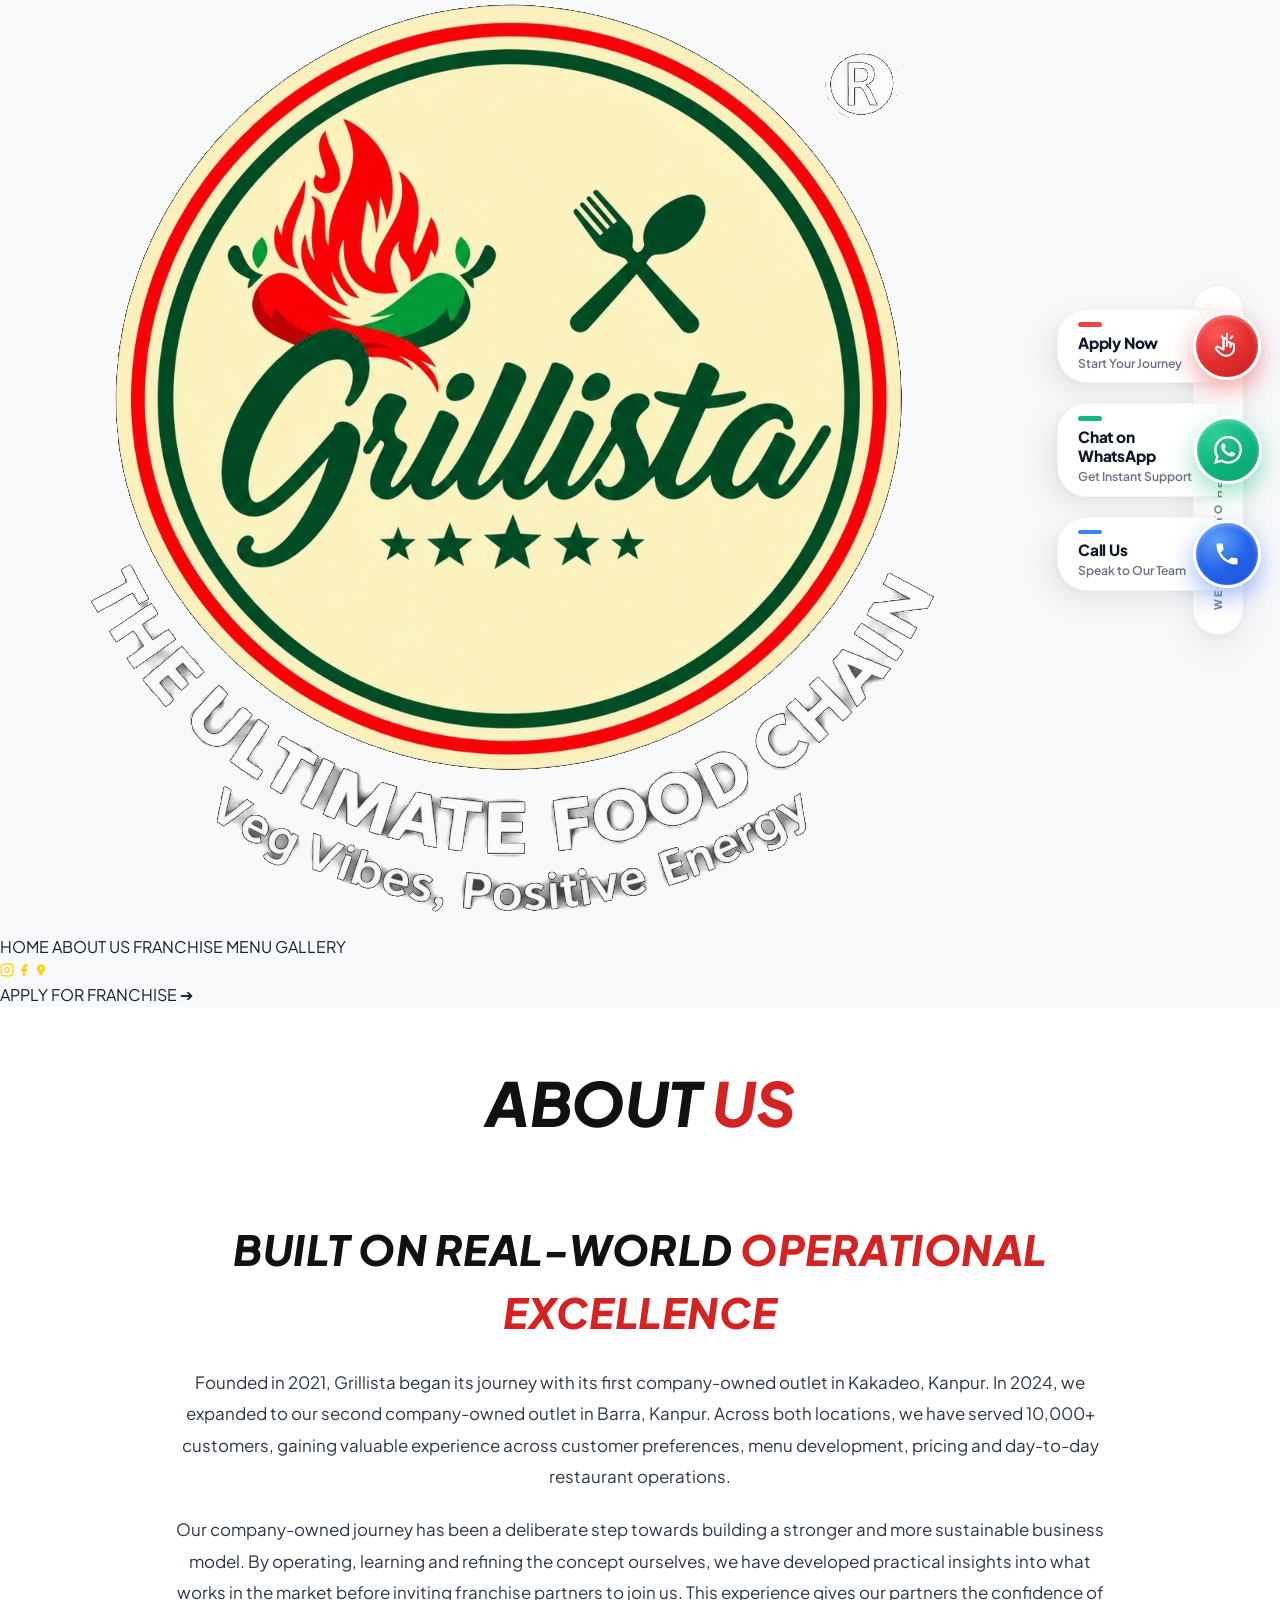
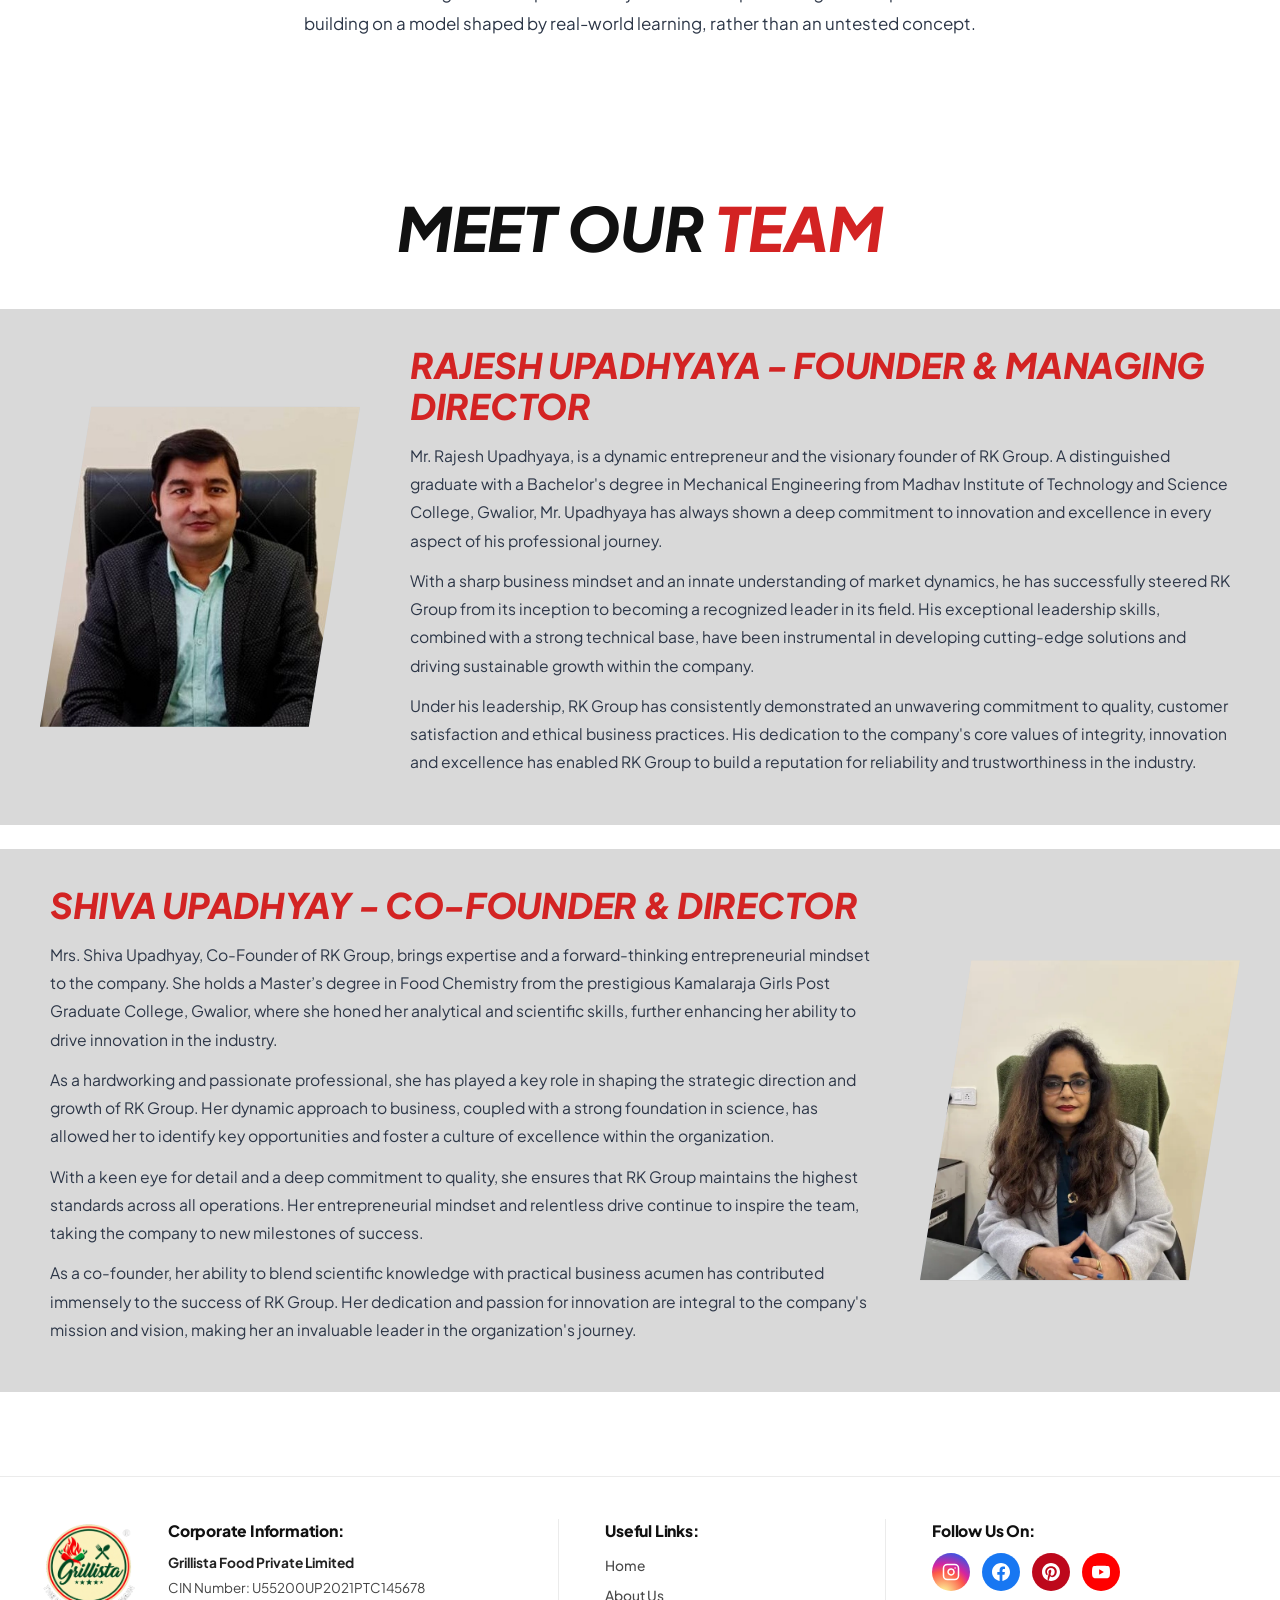
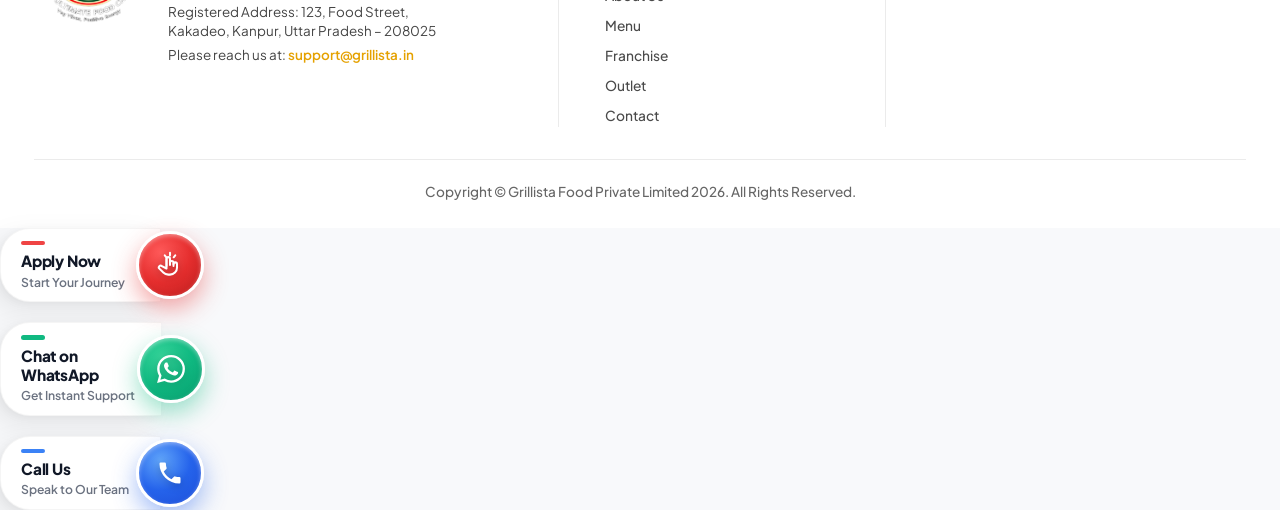
==== about.html @ 09f84360 "Implement exact 3D animated responsive floating quick action sidebar matching mockup with Apply Now," ====
<!DOCTYPE html>
<html lang="en">
<head>
  <meta charset="UTF-8">
  <meta name="viewport" content="width=device-width, initial-scale=1.0">
  <meta name="description" content="Grillista - Founded in 2021 in Kanpur. Discover our journey of operating company-owned outlets in Kakadeo and Barra, serving 10,000+ customers, and building a sustainable fast-casual food franchise.">
  <meta name="theme-color" content="#0F4C2A">
  <title>ABOUT US | GRILLISTA - The Ultimate Food Chain</title>

  <link rel="icon" type="image/png" href="assets/logo.png">

  <!-- Google Fonts: Plus Jakarta Sans -->
  <link rel="preconnect" href="https://fonts.googleapis.com">
  <link rel="preconnect" href="https://fonts.gstatic.com" crossorigin>
  <link href="https://fonts.googleapis.com/css2?family=Caveat:wght@600;700;800&family=Plus+Jakarta+Sans:ital,wght@0,400;0,600;0,700;0,800;0,900;1,800;1,900&display=swap" rel="stylesheet">

  <!-- Core Stylesheets -->
  <link rel="stylesheet" href="css/style.css">
  <link rel="stylesheet" href="css/menu.css">
  <link rel="stylesheet" href="css/franchise.css">
  <link rel="stylesheet" href="css/animations.css">

  <style>
    /* Exact Grillista About Us Typography & Sections */
    .about-main-title {
      font-family: var(--font-display);
      font-size: clamp(2.4rem, 5vw, 3.8rem);
      font-weight: 900;
      font-style: italic;
      text-transform: uppercase;
      letter-spacing: -0.5px;
      color: #111111;
      margin: 0;
    }

    .about-main-title .highlight-red {
      color: #D32323;
    }

    .about-grey-ribbon {
      background: #D9D9D9;
      padding: 32px 20px;
      text-align: center;
      margin-top: 24px;
    }

    .ribbon-heading {
      font-family: var(--font-display);
      font-size: clamp(1.4rem, 3vw, 2.2rem);
      font-weight: 900;
      font-style: italic;
      text-transform: uppercase;
      color: #111111;
      letter-spacing: 0.5px;
      margin-bottom: 8px;
    }

    .ribbon-subtext {
      font-size: 1.05rem;
      color: #4A5568;
      font-weight: 600;
      margin: 0;
    }

    .about-story-block {
      padding: 60px 20px 70px;
      max-width: 980px;
      margin: 0 auto;
      text-align: center;
    }

    .story-heading {
      font-family: var(--font-display);
      font-size: clamp(1.8rem, 3.5vw, 2.6rem);
      font-weight: 900;
      font-style: italic;
      text-transform: uppercase;
      color: #111111;
      letter-spacing: 0.5px;
      margin-bottom: 24px;
    }

    .story-paragraph {
      font-size: 1.06rem;
      line-height: 1.85;
      color: #2D3748;
      margin-bottom: 22px;
      text-align: center;
    }

    /* Grillista Exact Slanted Team Ribbon Layout */
    .bs-team-section {
      background: #FFFFFF;
      padding: 50px 0 60px;
    }

    .bs-team-header {
      text-align: center;
      margin-bottom: 36px;
    }

    .bs-team-row {
      background: #D9D9D9;
      width: 100%;
      margin-bottom: 24px;
      overflow: hidden;
    }

    .bs-team-inner {
      max-width: 1240px;
      margin: 0 auto;
      display: grid;
      grid-template-columns: 320px 1fr;
      align-items: center;
      min-height: 320px;
      padding: 0 20px;
      gap: 40px;
    }

    .bs-team-inner.reverse-row {
      grid-template-columns: 1fr 320px;
    }

    .bs-team-photo-wrap {
      width: 100%;
      height: 320px;
      position: relative;
      overflow: hidden;
      clip-path: polygon(16% 0, 100% 0, 84% 100%, 0% 100%);
      background: #CBD5E1;
      box-shadow: 0 10px 30px rgba(0, 0, 0, 0.2);
    }

    .bs-team-photo {
      width: 100%;
      height: 100%;
      object-fit: cover;
      object-position: center top;
      display: block;
    }

    .bs-team-content {
      padding: 36px 10px;
    }

    .bs-team-name-title {
      font-family: var(--font-display, 'Plus Jakarta Sans', sans-serif);
      font-size: clamp(1.45rem, 3.2vw, 2.2rem);
      font-weight: 900;
      font-style: italic;
      color: #D32323;
      text-transform: uppercase;
      letter-spacing: -0.3px;
      line-height: 1.15;
      margin: 0 0 16px;
    }

    .bs-team-bio-text {
      font-size: 0.98rem;
      line-height: 1.8;
      color: #2D3748;
      margin: 0 0 12px;
    }

    @media (max-width: 860px) {
      .bs-team-inner,
      .bs-team-inner.reverse-row {
        grid-template-columns: 1fr;
        padding: 30px 20px;
        gap: 20px;
      }
      
      .bs-team-photo-wrap {
        clip-path: none;
        height: 300px;
        border-radius: 14px;
      }
      
      .bs-team-photo {
        width: 100%;
        object-position: center top;
      }

      .bs-team-inner.reverse-row .bs-team-photo-wrap {
        order: -1;
      }
    }

    @media (max-width: 768px) {
      .directors-grid {
        grid-template-columns: 1fr;
      }
      .director-card {
        padding: 26px 20px;
      }
    }
  </style>
</head>
<body>

  <!-- GRILLISTA SIGNATURE NAVBAR -->
    <!-- EXACT GRILLISTA SIGNATURE DARK & GOLD NAVBAR -->
    <!-- EXACT GRILLISTA SIGNATURE DOTTED-ACCENT BLACK & GOLD NAVBAR -->
    <!-- EXACT GRILLISTA SIGNATURE DOTTED-ACCENT BLACK & GOLD NAVBAR -->
    <!-- EXACT GRILLISTA SIGNATURE BLACK & GOLD NAVBAR (CLEAN LOGO LEFT) -->
  <header class="grill-navbar-wrapper">
    <div class="grill-navbar-bar">
      
      <!-- 1. Circular Emblem Logo (Left) -->
      <a href="index.html#home" class="grill-nav-logo-box" aria-label="Grillista Home">
        <img src="assets/logo.png" alt="Grillista Logo" class="grill-nav-logo-img">
      </a>

      <!-- Vertical Logo Divider -->
      <div class="grill-logo-divider"></div>

      <!-- 2. Navigation Links (HOME, ABOUT US, FRANCHISE, MENU, GALLERY) -->
      <nav class="grill-nav-menu desktop-only">
        <!-- 1. HOME -->
        <a href="index.html#home" class="grill-nav-item">
          <span class="grill-item-text">HOME</span>
          
        </a>

        <span class="grill-link-divider"></span>
        <!-- 2. ABOUT US -->
        <a href="about.html" class="grill-nav-item active">
          <span class="grill-item-text">ABOUT US</span>
          <span class="grill-item-underline"></span>
        </a>

        <span class="grill-link-divider"></span>
        <!-- 3. FRANCHISE -->
        <a href="franchise.html" class="grill-nav-item">
          <span class="grill-item-text">FRANCHISE</span>
          
        </a>

        <span class="grill-link-divider"></span>
        <!-- 4. MENU -->
        <a href="menu.html" class="grill-nav-item">
          <span class="grill-item-text">MENU</span>
          
        </a>

        <span class="grill-link-divider"></span>
        <!-- 5. GALLERY -->
        <a href="gallery.html" class="grill-nav-item">
          <span class="grill-item-text">GALLERY</span>
          
        </a>
      </nav>

      <!-- 3. Right Social Badges & Gold Outline CTA -->
      <div class="grill-nav-right-group desktop-only">
        <!-- Social Icon Circles -->
        <div class="grill-social-dock">
          <!-- Instagram -->
          <a href="https://instagram.com" target="_blank" rel="noopener noreferrer" class="grill-social-circle" title="Instagram" aria-label="Instagram">
            <svg viewBox="0 0 24 24" width="14" height="14" fill="none" stroke="#FFD000" stroke-width="2" stroke-linecap="round" stroke-linejoin="round">
              <rect x="2" y="2" width="20" height="20" rx="5" ry="5"></rect>
              <path d="M16 11.37A4 4 0 1 1 12.63 8 4 4 0 0 1 16 11.37z"></path>
              <line x1="17.5" y1="6.5" x2="17.51" y2="6.5"></line>
            </svg>
          </a>

          <!-- Facebook -->
          <a href="https://facebook.com" target="_blank" rel="noopener noreferrer" class="grill-social-circle" title="Facebook" aria-label="Facebook">
            <svg viewBox="0 0 24 24" width="14" height="14" fill="#FFD000">
              <path d="M18 2h-3a5 5 0 0 0-5 5v3H7v4h3v8h4v-8h3l1-4h-4V7a1 1 0 0 1 1-1h3z"/>
            </svg>
          </a>

          <!-- Location Pin -->
          <a href="locator.html" class="grill-social-circle" title="Store Locator" aria-label="Store Locator">
            <svg viewBox="0 0 24 24" width="14" height="14" fill="#FFD000">
              <path d="M12 2C8.13 2 5 5.13 5 9c0 5.25 7 13 7 13s7-7.75 7-13c0-3.87-3.13-7-7-7zm0 9.5c-1.38 0-2.5-1.12-2.5-2.5s1.12-2.5 2.5-2.5 2.5 1.12 2.5 2.5-1.12 2.5-2.5 2.5z"/>
            </svg>
          </a>
        </div>

        <!-- Gold Outlined Pill CTA -->
        <a href="franchise.html" class="grill-cta-outline-btn">
          <span>APPLY FOR FRANCHISE</span>
          <span class="grill-cta-arrow">➔</span>
        </a>
      </div>

      <!-- Mobile Header Bar: 3-column layout -->
      <div class="mobile-header-bar">
        <button class="mobile-toggle" id="mobile-nav-toggle" onclick="toggleMobileNav()" aria-label="Toggle Navigation Menu">
          <span class="bar"></span>
          <span class="bar"></span>
          <span class="bar"></span>
        </button>

        <a href="index.html#home" class="mobile-logo-link" aria-label="Grillista Home">
          <img src="assets/logo.png" alt="Grillista Logo" class="mobile-logo-img">
        </a>

        <a href="franchise.html" class="mobile-hotline-btn" title="Apply for Franchise">
          <div class="m-hotline-phone">APPLY NOW</div>
          <div class="m-hotline-label">FRANCHISE DESK</div>
        </a>
      </div>

    </div>
  </header>

  <main>
    <!-- PAGE TITLE HEADER -->
    <section style="padding: 50px 0 10px; background: #FFFFFF;">
      <div class="container" style="text-align: center;">
        <h1 class="about-main-title">
          ABOUT <span class="highlight-red">US</span>
        </h1>
      </div>
    </section>

    <!-- THE IDEA / STORY SECTION -->
    <section style="background: #FFFFFF;">
      <div class="container">
        <div class="about-story-block">
          <h2 class="story-heading">BUILT ON REAL-WORLD <span style="color: #D32323;">OPERATIONAL EXCELLENCE</span></h2>
          
          <p class="story-paragraph">
            Founded in 2021, Grillista began its journey with its first company-owned outlet in Kakadeo, Kanpur. In 2024, we expanded to our second company-owned outlet in Barra, Kanpur. Across both locations, we have served 10,000+ customers, gaining valuable experience across customer preferences, menu development, pricing and day-to-day restaurant operations.
          </p>

          <p class="story-paragraph">
            Our company-owned journey has been a deliberate step towards building a stronger and more sustainable business model. By operating, learning and refining the concept ourselves, we have developed practical insights into what works in the market before inviting franchise partners to join us. This experience gives our partners the confidence of building on a model shaped by real-world learning, rather than an untested concept.
          </p>
        </div>
      </div>
    </section>

    <!-- MEET OUR TEAM (EXACT Grillista SLANTED RIBBON DESIGN) -->
    <section class="bs-team-section">
      <div class="container">
        <div class="bs-team-header">
          <h2 class="about-main-title">
            MEET OUR <span class="highlight-red">TEAM</span>
          </h2>
        </div>
      </div>

      <!-- ROW 1: MR. RAJESH UPADHYAYA (Photo Left, Text Right) -->
      <div class="bs-team-row">
        <div class="bs-team-inner">
          <div class="bs-team-photo-wrap">
            <img src="assets/rajesh-upadhyay.jpg" alt="Mr. Rajesh Upadhyaya - Founder & Managing Director, RK Group & Grillista" class="bs-team-photo">
          </div>
          <div class="bs-team-content">
            <h3 class="bs-team-name-title">
              RAJESH UPADHYAYA - FOUNDER & MANAGING DIRECTOR
            </h3>
            <p class="bs-team-bio-text">
              Mr. Rajesh Upadhyaya, is a dynamic entrepreneur and the visionary founder of RK Group. A distinguished graduate with a Bachelor's degree in Mechanical Engineering from Madhav Institute of Technology and Science College, Gwalior, Mr. Upadhyaya has always shown a deep commitment to innovation and excellence in every aspect of his professional journey.
            </p>
            <p class="bs-team-bio-text">
              With a sharp business mindset and an innate understanding of market dynamics, he has successfully steered RK Group from its inception to becoming a recognized leader in its field. His exceptional leadership skills, combined with a strong technical base, have been instrumental in developing cutting-edge solutions and driving sustainable growth within the company.
            </p>
            <p class="bs-team-bio-text">
              Under his leadership, RK Group has consistently demonstrated an unwavering commitment to quality, customer satisfaction and ethical business practices. His dedication to the company's core values of integrity, innovation and excellence has enabled RK Group to build a reputation for reliability and trustworthiness in the industry.
            </p>
          </div>
        </div>
      </div>

      <!-- ROW 2: MRS. SHIVA UPADHYAY (Text Left, Photo Right) -->
      <div class="bs-team-row">
        <div class="bs-team-inner reverse-row">
          <div class="bs-team-content">
            <h3 class="bs-team-name-title">
              SHIVA UPADHYAY - CO-FOUNDER & DIRECTOR
            </h3>
            <p class="bs-team-bio-text">
              Mrs. Shiva Upadhyay, Co-Founder of RK Group, brings expertise and a forward-thinking entrepreneurial mindset to the company. She holds a Master’s degree in Food Chemistry from the prestigious Kamalaraja Girls Post Graduate College, Gwalior, where she honed her analytical and scientific skills, further enhancing her ability to drive innovation in the industry.
            </p>
            <p class="bs-team-bio-text">
              As a hardworking and passionate professional, she has played a key role in shaping the strategic direction and growth of RK Group. Her dynamic approach to business, coupled with a strong foundation in science, has allowed her to identify key opportunities and foster a culture of excellence within the organization.
            </p>
            <p class="bs-team-bio-text">
              With a keen eye for detail and a deep commitment to quality, she ensures that RK Group maintains the highest standards across all operations. Her entrepreneurial mindset and relentless drive continue to inspire the team, taking the company to new milestones of success.
            </p>
            <p class="bs-team-bio-text">
              As a co-founder, her ability to blend scientific knowledge with practical business acumen has contributed immensely to the success of RK Group. Her dedication and passion for innovation are integral to the company's mission and vision, making her an invaluable leader in the organization's journey.
            </p>
          </div>
          <div class="bs-team-photo-wrap">
            <img src="assets/shiva-upadhyay.webp" alt="Mrs. Shiva Upadhyay - Co-Founder & Director, RK Group & Grillista" class="bs-team-photo" style="object-position: center 10%;">
          </div>
        </div>
      </div>
    </section>
  </main>

  <!-- FOOTER -->
  <!-- ==========================================================================
       GRILLISTA SIGNATURE LUXURY MODERN FOOTER
       ========================================================================== -->
  <!-- ==========================================================================
       GRILLISTA OFFICIAL CORPORATE FOOTER (EXACT MATCH TO REFERENCE)
       ========================================================================== -->
    <!-- ==========================================================================
       GRILLISTA FLAGSHIP LUXURY FOOTER (EXACT MOCKUP MATCH)
       ========================================================================== -->
    <!-- ==========================================================================
       GRILLISTA CORPORATE MINIMAL FOOTER (EXACT MOCKUP MATCH)
       ========================================================================== -->
    <!-- ==========================================================================
       GRILLISTA CLEAN MINIMAL WHITE FOOTER (EXACT MOCKUP MATCH)
       ========================================================================== -->
  <footer class="grillista-clean-footer" id="footer">
    <div class="clean-footer-container">
      
      <div class="clean-footer-main-flex">
        
        <!-- Column 1: Logo & Corporate Information -->
        <div class="clean-footer-brand-corp">
          <div class="clean-footer-logo-wrap">
            <img src="assets/logo.png" alt="Grillista - The Ultimate Food Chain" class="clean-footer-logo-img">
          </div>
          <div class="clean-footer-corp-info">
            <h4 class="clean-footer-title">Corporate Information:</h4>
            <p class="clean-corp-company">Grillista Food Private Limited</p>
            <p class="clean-corp-text">CIN Number: U55200UP2021PTC145678</p>
            <p class="clean-corp-text">Registered Address: 123, Food Street,<br>Kakadeo, Kanpur, Uttar Pradesh – 208025</p>
            <p class="clean-corp-text">Please reach us at: <a href="mailto:support@grillista.in" class="clean-corp-email">support@grillista.in</a></p>
          </div>
        </div>

        <!-- Vertical Divider 1 -->
        <div class="clean-footer-v-divider" aria-hidden="true"></div>

        <!-- Column 2: Useful Links -->
        <div class="clean-footer-links-col">
          <h4 class="clean-footer-title">Useful Links:</h4>
          <ul class="clean-footer-links-list">
            <li><a href="index.html#home">Home</a></li>
            <li><a href="about.html">About Us</a></li>
            <li><a href="menu.html">Menu</a></li>
            <li><a href="franchise.html">Franchise</a></li>
            <li><a href="locator.html">Outlet</a></li>
            <li><a href="index.html#contact">Contact</a></li>
          </ul>
        </div>

        <!-- Vertical Divider 2 -->
        <div class="clean-footer-v-divider" aria-hidden="true"></div>

        <!-- Column 3: Follow Us On -->
        <div class="clean-footer-social-col">
          <h4 class="clean-footer-title">Follow Us On:</h4>
          <div class="clean-social-circle-row">
            <!-- Instagram -->
            <a href="https://instagram.com" target="_blank" rel="noopener noreferrer" class="clean-social-circle-btn ig" aria-label="Instagram">
              <svg viewBox="0 0 24 24" width="18" height="18" fill="none" stroke="#FFFFFF" stroke-width="2" stroke-linecap="round" stroke-linejoin="round">
                <rect x="2" y="2" width="20" height="20" rx="5" ry="5"></rect>
                <path d="M16 11.37A4 4 0 1 1 12.63 8 4 4 0 0 1 16 11.37z"></path>
                <line x1="17.5" y1="6.5" x2="17.51" y2="6.5"></line>
              </svg>
            </a>
            <!-- Facebook -->
            <a href="https://facebook.com" target="_blank" rel="noopener noreferrer" class="clean-social-circle-btn fb" aria-label="Facebook">
              <svg viewBox="0 0 24 24" width="18" height="18" fill="#FFFFFF">
                <path d="M24 12.073c0-6.627-5.373-12-12-12s-12 5.373-12 12c0 5.99 4.388 10.954 10.125 11.854v-8.385H7.078v-3.47h3.047V9.43c0-3.007 1.792-4.669 4.533-4.669 1.312 0 2.686.235 2.686.235v2.953H15.83c-1.491 0-1.956.925-1.956 1.874v2.25h3.328l-.532 3.47h-2.796v8.385C19.612 23.027 24 18.062 24 12.073z"/>
              </svg>
            </a>
            <!-- Pinterest -->
            <a href="https://pinterest.com" target="_blank" rel="noopener noreferrer" class="clean-social-circle-btn pinterest" aria-label="Pinterest">
              <svg viewBox="0 0 24 24" width="18" height="18" fill="#FFFFFF">
                <path d="M12 0C5.373 0 0 5.372 0 12c0 5.084 3.163 9.426 7.627 11.174-.105-.949-.2-2.405.042-3.441.218-.937 1.407-5.965 1.407-5.965s-.359-.719-.359-1.782c0-1.668.967-2.914 2.171-2.914 1.023 0 1.518.769 1.518 1.69 0 1.029-.655 2.568-.994 3.995-.283 1.194.599 2.169 1.777 2.169 2.133 0 3.772-2.249 3.772-5.495 0-2.873-2.064-4.882-5.012-4.882-3.414 0-5.418 2.561-5.418 5.207 0 1.031.397 2.138.893 2.738a.36.36 0 0 1 .083.345l-.333 1.36c-.053.22-.174.267-.402.161-1.499-.698-2.436-2.889-2.436-4.649 0-3.785 2.75-7.262 7.929-7.262 4.163 0 7.398 2.967 7.398 6.931 0 4.136-2.607 7.464-6.227 7.464-1.216 0-2.359-.631-2.75-1.378l-.748 2.853c-.271 1.043-1.002 2.35-1.492 3.146C9.57 23.812 10.763 24 12 24c6.627 0 12-5.373 12-12 0-6.628-5.373-12-12-12z"/>
              </svg>
            </a>
            <!-- YouTube -->
            <a href="https://youtube.com" target="_blank" rel="noopener noreferrer" class="clean-social-circle-btn yt" aria-label="YouTube">
              <svg viewBox="0 0 24 24" width="18" height="18" fill="#FFFFFF">
                <path d="M23.498 6.186a3.016 3.016 0 0 0-2.122-2.136C19.505 3.545 12 3.545 12 3.545s-7.505 0-9.377.505A3.017 3.017 0 0 0 .502 6.186C0 8.07 0 12 0 12s0 3.93.502 5.814a3.016 3.016 0 0 0 2.122 2.136c1.871.505 9.376.505 9.376.505s7.505 0 9.377-.505a3.015 3.015 0 0 0 2.122-2.136C24 15.93 24 12 24 12s0-3.93-.502-5.814zM9.545 15.568V8.432L15.818 12l-6.273 3.568z"/>
              </svg>
            </a>
          </div>
        </div>

      </div>

      <!-- Horizontal Divider -->
      <hr class="clean-footer-h-divider">

      <!-- Bottom Copyright -->
      <div class="clean-footer-bottom">
        <p class="clean-footer-copyright">Copyright © Grillista Food Private Limited 2026. All Rights Reserved.</p>
      </div>

    </div>
  </footer>

  

  <!-- App Script for Mobile Toggle & Sidebar -->
  <script type="module" src="js/app.js"></script>
  <script>
    function toggleQuickSidebar() {
      document.getElementById('floating-quick-sidebar')?.classList.toggle('collapsed');
    }
  </script>

  <!-- ADVANCED GRILLISTA PROFIT SIMULATOR & P&L ENGINE v2.0 -->
  <div id="profit-simulator-modal" class="profit-simulator-lightbox" role="dialog" aria-modal="true" aria-labelledby="profit-sim-title">
    <div class="profit-simulator-dialog" style="max-width: 920px; border-radius: 24px; overflow: hidden; background: #FFFFFF;">
      
      <!-- Topbar Header -->
      <div class="profit-simulator-topbar" style="background: #090D16; border-bottom: 2px solid #FFD000; padding: 18px 24px;">
        <div style="display: flex; align-items: center; gap: 12px;">
          <div style="width: 44px; height: 44px; border-radius: 12px; background: rgba(255, 199, 44, 0.15); border: 1.5px solid #FFD000; display: flex; align-items: center; justify-content: center; font-size: 1.4rem;">
            🧮
          </div>
          <div>
            <div style="display: flex; align-items: center; gap: 8px;">
              <h3 id="profit-sim-title" style="margin: 0; font-size: 1.25rem; font-weight: 900; color: #FFFFFF; font-family: var(--font-display); text-transform: uppercase; letter-spacing: 0.5px;">
                GRILLISTA <span style="color: #FFD000;">PROFIT SIMULATOR PRO</span>
              </h3>
              <span style="background: #22C55E; color: #000; font-size: 0.68rem; font-weight: 900; padding: 2px 8px; border-radius: 20px; letter-spacing: 0.5px;">
                LIVE P&L ENGINE
              </span>
            </div>
            <span style="font-size: 0.8rem; color: #94A3B8; font-weight: 600;">
              Interactive Unit Economics & Multi-Year Forecast for Franchise Investors
            </span>
          </div>
        </div>
        <button type="button" id="profit-sim-close" onclick="closeProfitSimulatorModal()" aria-label="Close" style="background: rgba(255,255,255,0.1); border: 1px solid rgba(255,255,255,0.2); color: #FFF; width: 38px; height: 38px; border-radius: 50%; font-size: 1.2rem; cursor: pointer; display: flex; align-items: center; justify-content: center; transition: all 0.2s ease;">
          ✕
        </button>
      </div>

      <!-- Simulator Body -->
      <div class="profit-simulator-body" style="padding: 24px 28px 30px; max-height: calc(90vh - 80px); overflow-y: auto;">
        
        <!-- STEP 1: Model Selection Bar -->
        <div style="margin-bottom: 20px;">
          <div style="font-size: 0.76rem; font-weight: 800; color: #64748B; text-transform: uppercase; letter-spacing: 0.5px; margin-bottom: 8px;">
            1. Select Franchise Store Format:
          </div>
          <div class="sim-format-grid">
            <button type="button" id="sim-tab-express" onclick="switchSimulatorModel('express')" style="padding: 12px 14px; border-radius: 12px; border: 2px solid #D32323; background: #D32323; color: #FFF; font-weight: 900; font-size: 0.9rem; cursor: pointer; transition: all 0.2s ease; text-align: left;">
              <div>🚀 Express Model</div>
              <div style="font-size: 0.74rem; opacity: 0.85; font-weight: 600;">200 sq.ft • ₹10 - 12 Lakh</div>
            </button>
            <button type="button" id="sim-tab-bistro" onclick="switchSimulatorModel('bistro')" style="padding: 12px 14px; border-radius: 12px; border: 2px solid #CBD5E1; background: #F8FAFC; color: #475569; font-weight: 900; font-size: 0.9rem; cursor: pointer; transition: all 0.2s ease; text-align: left;">
              <div>🌟 Bistro Model</div>
              <div style="font-size: 0.74rem; opacity: 0.85; font-weight: 600;">500 - 800 sq.ft • ₹16 - 18 Lakh</div>
            </button>
            <button type="button" id="sim-tab-signature" onclick="switchSimulatorModel('signature')" style="padding: 12px 14px; border-radius: 12px; border: 2px solid #CBD5E1; background: #F8FAFC; color: #475569; font-weight: 900; font-size: 0.9rem; cursor: pointer; transition: all 0.2s ease; text-align: left;">
              <div>👑 Signature Dine-In</div>
              <div style="font-size: 0.74rem; opacity: 0.85; font-weight: 600;">1000 - 2000 sq.ft • ₹38 - 40 Lakh</div>
            </button>
          </div>
        </div>

        <!-- STEP 2: Scenario Presets Bar -->
        <div class="sim-scenario-bar" style="margin-bottom: 20px;">
          <div style="display: flex; align-items: center; gap: 8px; flex-wrap: wrap;">
            <span style="font-size: 0.76rem; font-weight: 800; color: #64748B; text-transform: uppercase;">Scenario Preset:</span>
            <div style="display: inline-flex; background: #F1F5F9; padding: 3px; border-radius: 10px; border: 1px solid #E2E8F0; flex-wrap: wrap; gap: 4px;">
              <button type="button" id="sim-scen-conservative" onclick="setSimulatorScenario('conservative')" style="padding: 6px 14px; border-radius: 8px; border: 1px solid #FFD000; background: #0F172A; color: #FFD000; font-size: 0.78rem; font-weight: 800; cursor: pointer;">
                Conservative (Base)
              </button>
              <button type="button" id="sim-scen-moderate" onclick="setSimulatorScenario('moderate')" style="padding: 6px 14px; border-radius: 8px; border: 1px solid #E2E8F0; background: #F1F5F9; color: #64748B; font-size: 0.78rem; font-weight: 800; cursor: pointer;">
                Expected Target
              </button>
              <button type="button" id="sim-scen-aggressive" onclick="setSimulatorScenario('aggressive')" style="padding: 6px 14px; border-radius: 8px; border: 1px solid #E2E8F0; background: #F1F5F9; color: #64748B; font-size: 0.78rem; font-weight: 800; cursor: pointer;">
                Peak Hub Volume
              </button>
            </div>
          </div>

          <!-- Royalty Holiday Toggle Pill -->
          <button type="button" id="sim-royalty-toggle-pill" onclick="toggleRoyaltyHoliday()" style="background: #DCFCE7; color: #15803D; border: 1px solid #86EFAC; padding: 6px 14px; border-radius: 20px; font-size: 0.78rem; font-weight: 800; cursor: pointer; transition: all 0.2s ease;">
            ⭐ First 6 Months 0% Royalty Active (₹0)
          </button>
        </div>

        <!-- STEP 3: Primary Revenue Sliders Grid -->
        <div class="sim-sliders-grid" style="margin-bottom: 20px; background: #F8FAFC; border: 1px solid #E2E8F0; border-radius: 16px; padding: 18px 20px;">
          <!-- Slider 1: Customers -->
          <div>
            <div style="display: flex; justify-content: space-between; align-items: center; margin-bottom: 8px;">
              <span style="font-size: 0.84rem; font-weight: 800; color: #1E293B;">Daily Customer Footfall:</span>
              <strong id="sim-cust-display" style="font-size: 1.1rem; font-weight: 900; color: #D32323;">50 Orders / Day</strong>
            </div>
            <input type="range" id="sim-cust-slider" min="30" max="300" step="5" value="50" oninput="updateSimulatorCalc()" style="width: 100%; accent-color: #D32323; cursor: pointer;">
            <div style="display: flex; justify-content: space-between; font-size: 0.72rem; color: #94A3B8; margin-top: 4px;">
              <span>30 / day</span>
              <span>150 / day</span>
              <span>300 / day</span>
            </div>
          </div>

          <!-- Slider 2: Average Ticket Size -->
          <div>
            <div style="display: flex; justify-content: space-between; align-items: center; margin-bottom: 8px;">
              <span style="font-size: 0.84rem; font-weight: 800; color: #1E293B;">Average Ticket Size:</span>
              <strong id="sim-ticket-display" style="font-size: 1.1rem; font-weight: 900; color: #0F4C2A;">₹ 170 / bill</strong>
            </div>
            <input type="range" id="sim-ticket-slider" min="120" max="350" step="5" value="170" oninput="updateSimulatorCalc()" style="width: 100%; accent-color: #0F4C2A; cursor: pointer;">
            <div style="display: flex; justify-content: space-between; font-size: 0.72rem; color: #94A3B8; margin-top: 4px;">
              <span>₹120 (Budget)</span>
              <span>₹170 (Average)</span>
              <span>₹350 (Combo Dining)</span>
            </div>
          </div>
        </div>

        <!-- Optional OPEX Fine-Tuning Drawer -->
        <div style="margin-bottom: 20px;">
          <button type="button" id="sim-opex-toggle-btn" onclick="toggleCustomOpex()" style="width: 100%; background: #F1F5F9; border: 1px dashed #CBD5E1; color: #475569; font-weight: 800; font-size: 0.82rem; padding: 8px 16px; border-radius: 10px; cursor: pointer;">
            ⚙️ Fine-Tune Local Rent & Staff Costs ▼
          </button>
          <div id="sim-custom-opex-drawer" style="display: none; margin-top: 10px; background: #FFFFFF; border: 1px solid #E2E8F0; border-radius: 12px; padding: 16px;">
            <div class="sim-opex-grid">
              <div>
                <div style="display: flex; justify-content: space-between; font-size: 0.8rem; font-weight: 700; color: #334155; margin-bottom: 4px;">
                  <span>Monthly Store Rent:</span>
                  <strong id="sim-rent-display" style="color: #0F172A;">₹ 50,000 / mo</strong>
                </div>
                <input type="range" id="sim-rent-slider" min="20000" max="120000" step="5000" value="50000" oninput="updateSimulatorCalc()" style="width: 100%; accent-color: #334155; cursor: pointer;">
              </div>
              <div>
                <div style="display: flex; justify-content: space-between; font-size: 0.8rem; font-weight: 700; color: #334155; margin-bottom: 4px;">
                  <span>Monthly Staff Wages:</span>
                  <strong id="sim-staff-display" style="color: #0F172A;">₹ 40,000 / mo</strong>
                </div>
                <input type="range" id="sim-staff-slider" min="20000" max="90000" step="5000" value="40000" oninput="updateSimulatorCalc()" style="width: 100%; accent-color: #334155; cursor: pointer;">
              </div>
            </div>
          </div>
        </div>

        <!-- STEP 4: Live P&L Financial Statement Cards -->
        <div class="sim-kpi-grid" style="margin-bottom: 20px;">
          <div style="background: #F8FAFC; border: 1px solid #E2E8F0; border-radius: 12px; padding: 14px;">
            <div style="font-size: 0.74rem; font-weight: 800; color: #64748B; text-transform: uppercase;">Average Daily Sale</div>
            <div id="sim-daily-sale" style="font-size: 1.25rem; font-weight: 900; color: #0F172A; margin-top: 4px;">₹ 8,500</div>
          </div>
          <div style="background: #F8FAFC; border: 1px solid #E2E8F0; border-radius: 12px; padding: 14px;">
            <div style="font-size: 0.74rem; font-weight: 800; color: #64748B; text-transform: uppercase;">Monthly Gross Sales</div>
            <div id="sim-monthly-sale" style="font-size: 1.25rem; font-weight: 900; color: #0F4C2A; margin-top: 4px;">₹ 2,55,000</div>
          </div>
          <div style="background: #FEF2F2; border: 1px solid #FECACA; border-radius: 12px; padding: 14px;">
            <div style="font-size: 0.74rem; font-weight: 800; color: #B91C1C; text-transform: uppercase;">Food Cost (30%)</div>
            <div id="sim-food-cost" style="font-size: 1.25rem; font-weight: 900; color: #DC2626; margin-top: 4px;">- ₹ 76,500</div>
          </div>
          <div style="background: #FEF3C7; border: 1px solid #FDE68A; border-radius: 12px; padding: 14px;">
            <div style="font-size: 0.74rem; font-weight: 800; color: #B45309; text-transform: uppercase;">Brand Royalty</div>
            <div id="sim-royalty" style="font-size: 1.15rem; font-weight: 900; color: #D97706; margin-top: 4px;">₹ 0 (100% Free Promo)</div>
          </div>
        </div>

        <!-- STEP 5: Big Highlight Net Monthly Profit Card with Multi-Year Growth Forecast -->
        <div style="background: linear-gradient(135deg, #0F4C2A 0%, #082917 100%); border-radius: 18px; padding: 22px 26px; color: #FFFFFF; margin-bottom: 22px; box-shadow: 0 12px 35px rgba(15, 76, 42, 0.25);">
          <div style="display: flex; justify-content: space-between; align-items: flex-start; flex-wrap: wrap; gap: 16px; border-bottom: 1px solid rgba(255,255,255,0.15); padding-bottom: 16px; margin-bottom: 16px;">
            <div>
              <div style="display: flex; align-items: center; gap: 10px; flex-wrap: wrap;">
                <span style="font-size: 0.8rem; font-weight: 900; color: #86EFAC; text-transform: uppercase; letter-spacing: 0.6px;">
                  ESTIMATED NET MONTHLY PROFIT
                </span>
                <span id="sim-margin-badge" style="background: rgba(255,255,255,0.15); color: #FFD000; font-size: 0.74rem; font-weight: 900; padding: 2px 8px; border-radius: 12px;">
                  22.9% Net Margin
                </span>
              </div>
              <div id="sim-net-profit" style="font-size: clamp(2rem, 4vw, 2.7rem); font-weight: 900; color: #FFFFFF; line-height: 1.1; margin-top: 4px;">
                ₹ 45,750 <sub>/ mo</sub>
              </div>
              <div id="sim-net-profit-initial" style="font-size: 0.88rem; font-weight: 800; color: #86EFAC; margin-top: 6px;">
                ⭐ First 6 Months: ₹ 58,500 / mo (100% Royalty Free)
              </div>
            </div>

            <!-- Capital Payback Gauge -->
            <div style="background: rgba(255,255,255,0.08); border: 1px solid rgba(255,255,255,0.15); border-radius: 12px; padding: 12px 16px; min-width: 190px;">
              <div style="font-size: 0.74rem; font-weight: 800; color: #94A3B8; text-transform: uppercase;">Capital Payback Period</div>
              <div id="sim-payback-badge" style="font-size: 1.35rem; font-weight: 900; color: #FFD000; margin: 2px 0 6px;">~22.4 Months</div>
              <div style="width: 100%; height: 6px; background: rgba(255,255,255,0.15); border-radius: 3px; overflow: hidden;">
                <div id="sim-payback-progress-bar" style="width: 55%; height: 100%; background: #FFD000; border-radius: 3px; transition: width 0.3s ease;"></div>
              </div>
            </div>
          </div>

          <!-- Multi-Year Wealth Accumulation Row -->
          <div class="sim-wealth-grid" style="text-align: center;">
            <div style="background: rgba(0,0,0,0.25); padding: 10px; border-radius: 10px;">
              <div style="font-size: 0.72rem; color: #94A3B8; font-weight: 700; text-transform: uppercase;">Year 1 Net Cashflow</div>
              <div id="sim-year1-val" style="font-size: 1.15rem; font-weight: 900; color: #FFFFFF; margin-top: 2px;">₹ 6,25,500</div>
            </div>
            <div style="background: rgba(0,0,0,0.25); padding: 10px; border-radius: 10px;">
              <div style="font-size: 0.72rem; color: #94A3B8; font-weight: 700; text-transform: uppercase;">Year 2 (+10% Growth)</div>
              <div id="sim-year2-val" style="font-size: 1.15rem; font-weight: 900; color: #FFFFFF; margin-top: 2px;">₹ 6,03,900</div>
            </div>
            <div style="background: rgba(255, 199, 44, 0.15); border: 1px solid rgba(255, 199, 44, 0.3); padding: 10px; border-radius: 10px;">
              <div style="font-size: 0.72rem; color: #FFD000; font-weight: 800; text-transform: uppercase;">3-Year Cumulative Returns</div>
              <div id="sim-year3-val" style="font-size: 1.25rem; font-weight: 900; color: #FFD000; margin-top: 2px;">₹ 18,99,000</div>
            </div>
          </div>
        </div>

        <!-- STEP 6: Action CTAs -->
        <div class="sim-actions-grid">
          <a href="https://docs.google.com/forms/d/e/1FAIpQLSf4WKoJQfpS_ipBHRx43QJVKYEQ0cswuyuXYeS9BxSt_vV_2Q/viewform" target="_blank" rel="noopener noreferrer" style="background: #D32323; color: #FFF; padding: 12px 14px; border-radius: 12px; font-weight: 900; font-size: 0.88rem; text-decoration: none; display: flex; align-items: center; justify-content: center; gap: 6px; box-shadow: 0 4px 14px rgba(211,35,35,0.25); text-align: center;">
            <span>📝 Apply On Google Form ↗</span>
          </a>
          <a id="sim-btn-whatsapp-apply" href="https://wa.me/916386818682" target="_blank" rel="noopener noreferrer" style="background: #25D366; color: #FFF; padding: 12px 14px; border-radius: 12px; font-weight: 900; font-size: 0.88rem; text-decoration: none; display: flex; align-items: center; justify-content: center; gap: 6px; box-shadow: 0 4px 14px rgba(37,211,102,0.25); text-align: center;">
            <span>💬 WhatsApp With These Numbers ↗</span>
          </a>
        </div>

      </div>
    </div>
  </div>
  <script src="js/profit-simulator.js"></script>

  <script src="js/mobile-nav.js"></script>

    <!-- Actions Stack -->
    <div class="luxury-sidebar-items">
      
      <!-- 1. Apply Now -->
      <a href="franchise.html#franchise-apply" class="luxury-action-card item-apply" aria-label="Apply Now - Start Your Journey">
        <div class="luxury-card-content">
          <span class="card-accent-pill pill-red"></span>
          <h4 class="card-title">Apply Now</h4>
          <p class="card-subtitle">Start Your Journey</p>
        </div>
        <div class="luxury-btn-disc disc-red">
          <!-- Hand Pointer with Click Rays -->
          <svg class="disc-icon" viewBox="0 0 32 32" width="28" height="28" fill="none" stroke="#FFFFFF" stroke-width="2.3" stroke-linecap="round" stroke-linejoin="round">
            <line x1="16" y1="2" x2="16" y2="5" />
            <line x1="10" y1="5" x2="11.8" y2="7.2" />
            <line x1="22" y1="5" x2="20.2" y2="7.2" />
            <path d="M12 17v-8a2 2 0 0 1 4 0v7" />
            <path d="M16 13.5a2 2 0 0 1 4 0v3.5" />
            <path d="M20 15a2 2 0 0 1 4 0v4a8 8 0 0 1-8 8h-2a8 8 0 0 1-5.66-2.34l-4.5-4.5a2 2 0 0 1 2.83-2.83L12 20V9" />
          </svg>
        </div>
      </a>

      <!-- 2. Chat on WhatsApp -->
      <a href="https://wa.me/916386818682?text=Hello%20Grillista,%20I%20am%20interested%20in%20Franchise%20/%20Enquiry" target="_blank" rel="noopener noreferrer" class="luxury-action-card item-whatsapp" aria-label="Chat on WhatsApp - Get Instant Support">
        <div class="luxury-card-content">
          <span class="card-accent-pill pill-green"></span>
          <h4 class="card-title">Chat on<br>WhatsApp</h4>
          <p class="card-subtitle">Get Instant Support</p>
        </div>
        <div class="luxury-btn-disc disc-green">
          <svg class="disc-icon" viewBox="0 0 24 24" width="28" height="28" fill="#FFFFFF">
            <path d="M17.472 14.382c-.297-.149-1.758-.867-2.03-.967-.273-.099-.471-.148-.67.15-.197.297-.767.966-.94 1.164-.173.199-.347.223-.644.075-.297-.15-1.255-.463-2.39-1.475-.883-.788-1.48-1.761-1.653-2.059-.173-.297-.018-.458.13-.606.134-.133.298-.347.446-.52.149-.174.198-.298.298-.497.099-.198.05-.371-.025-.52-.075-.149-.669-1.612-.916-2.207-.242-.579-.487-.5-.669-.51-.173-.008-.371-.01-.57-.01-.198 0-.52.074-.792.372-.272.297-1.04 1.016-1.04 2.479 0 1.462 1.065 2.875 1.213 3.074.149.198 2.096 3.2 5.077 4.487.709.306 1.262.489 1.694.625.712.227 1.36.195 1.871.118.571-.085 1.758-.719 2.006-1.413.248-.694.248-1.289.173-1.413-.074-.124-.272-.198-.57-.347m-5.421 7.403h-.004a9.87 9.87 0 01-5.031-1.378l-.361-.214-3.741.982.998-3.648-.235-.374a9.86 9.86 0 01-1.51-5.26c.001-5.45 4.436-9.884 9.888-9.884 2.64 0 5.122 1.03 6.988 2.898a9.825 9.825 0 012.893 6.994c-.003 5.45-4.437 9.884-9.885 9.884m8.413-18.297A11.815 11.815 0 0012.05 0C5.495 0 .16 5.335.157 11.892c0 2.096.547 4.142 1.588 5.945L.057 24l6.305-1.654a11.882 11.882 0 005.683 1.448h.005c6.554 0 11.89-5.335 11.893-11.893a11.821 11.821 0 00-3.48-8.413z"/>
          </svg>
        </div>
      </a>

      <!-- 3. Call Us -->
      <a href="tel:+916386818682" class="luxury-action-card item-call" aria-label="Call Us - Speak to Our Team">
        <div class="luxury-card-content">
          <span class="card-accent-pill pill-blue"></span>
          <h4 class="card-title">Call Us</h4>
          <p class="card-subtitle">Speak to Our Team</p>
        </div>
        <div class="luxury-btn-disc disc-blue">
          <svg class="disc-icon" viewBox="0 0 24 24" width="28" height="28" fill="#FFFFFF">
            <path d="M6.62 10.79a15.053 15.053 0 006.59 6.59l2.2-2.2a1 1 0 011.01-.24c1.12.37 2.33.57 3.58.57a1 1 0 011 1V20a1 1 0 01-1 1A17 17 0 013 4a1 1 0 011-1h3.5a1 1 0 011 1c0 1.25.2 2.45.57 3.57a1 1 0 01-.24 1.02l-2.21 2.2z"/>
          </svg>
        </div>
      </a>

    </div>
  </aside>

  <!-- ==========================================================================
       LUXURY 3D ANIMATED FLOATING SIDEBAR (APPLY NOW / WHATSAPP / CALL)
       ========================================================================== -->
  <aside class="luxury-sidebar-dock" id="luxury-sidebar-dock" aria-label="Quick Actions">
    <!-- Vertical Track Spine -->
    <div class="luxury-sidebar-spine" aria-hidden="true">
      <div class="spine-vertical-text">
        <span>WE'RE HERE TO HELP —</span>
      </div>
    </div>

    <!-- Actions Stack -->
    <div class="luxury-sidebar-items">
      
      <!-- 1. Apply Now -->
      <a href="franchise.html#franchise-apply" class="luxury-action-card item-apply" aria-label="Apply Now - Start Your Journey">
        <div class="luxury-card-content">
          <span class="card-accent-pill pill-red"></span>
          <h4 class="card-title">Apply Now</h4>
          <p class="card-subtitle">Start Your Journey</p>
        </div>
        <div class="luxury-btn-disc disc-red">
          <!-- Hand Pointer with Click Rays -->
          <svg class="disc-icon" viewBox="0 0 32 32" width="28" height="28" fill="none" stroke="#FFFFFF" stroke-width="2.3" stroke-linecap="round" stroke-linejoin="round">
            <line x1="16" y1="2" x2="16" y2="5" />
            <line x1="10" y1="5" x2="11.8" y2="7.2" />
            <line x1="22" y1="5" x2="20.2" y2="7.2" />
            <path d="M12 17v-8a2 2 0 0 1 4 0v7" />
            <path d="M16 13.5a2 2 0 0 1 4 0v3.5" />
            <path d="M20 15a2 2 0 0 1 4 0v4a8 8 0 0 1-8 8h-2a8 8 0 0 1-5.66-2.34l-4.5-4.5a2 2 0 0 1 2.83-2.83L12 20V9" />
          </svg>
        </div>
      </a>

      <!-- 2. Chat on WhatsApp -->
      <a href="https://wa.me/916386818682?text=Hello%20Grillista,%20I%20am%20interested%20in%20Franchise%20/%20Enquiry" target="_blank" rel="noopener noreferrer" class="luxury-action-card item-whatsapp" aria-label="Chat on WhatsApp - Get Instant Support">
        <div class="luxury-card-content">
          <span class="card-accent-pill pill-green"></span>
          <h4 class="card-title">Chat on<br>WhatsApp</h4>
          <p class="card-subtitle">Get Instant Support</p>
        </div>
        <div class="luxury-btn-disc disc-green">
          <svg class="disc-icon" viewBox="0 0 24 24" width="28" height="28" fill="#FFFFFF">
            <path d="M17.472 14.382c-.297-.149-1.758-.867-2.03-.967-.273-.099-.471-.148-.67.15-.197.297-.767.966-.94 1.164-.173.199-.347.223-.644.075-.297-.15-1.255-.463-2.39-1.475-.883-.788-1.48-1.761-1.653-2.059-.173-.297-.018-.458.13-.606.134-.133.298-.347.446-.52.149-.174.198-.298.298-.497.099-.198.05-.371-.025-.52-.075-.149-.669-1.612-.916-2.207-.242-.579-.487-.5-.669-.51-.173-.008-.371-.01-.57-.01-.198 0-.52.074-.792.372-.272.297-1.04 1.016-1.04 2.479 0 1.462 1.065 2.875 1.213 3.074.149.198 2.096 3.2 5.077 4.487.709.306 1.262.489 1.694.625.712.227 1.36.195 1.871.118.571-.085 1.758-.719 2.006-1.413.248-.694.248-1.289.173-1.413-.074-.124-.272-.198-.57-.347m-5.421 7.403h-.004a9.87 9.87 0 01-5.031-1.378l-.361-.214-3.741.982.998-3.648-.235-.374a9.86 9.86 0 01-1.51-5.26c.001-5.45 4.436-9.884 9.888-9.884 2.64 0 5.122 1.03 6.988 2.898a9.825 9.825 0 012.893 6.994c-.003 5.45-4.437 9.884-9.885 9.884m8.413-18.297A11.815 11.815 0 0012.05 0C5.495 0 .16 5.335.157 11.892c0 2.096.547 4.142 1.588 5.945L.057 24l6.305-1.654a11.882 11.882 0 005.683 1.448h.005c6.554 0 11.89-5.335 11.893-11.893a11.821 11.821 0 00-3.48-8.413z"/>
          </svg>
        </div>
      </a>

      <!-- 3. Call Us -->
      <a href="tel:+916386818682" class="luxury-action-card item-call" aria-label="Call Us - Speak to Our Team">
        <div class="luxury-card-content">
          <span class="card-accent-pill pill-blue"></span>
          <h4 class="card-title">Call Us</h4>
          <p class="card-subtitle">Speak to Our Team</p>
        </div>
        <div class="luxury-btn-disc disc-blue">
          <svg class="disc-icon" viewBox="0 0 24 24" width="28" height="28" fill="#FFFFFF">
            <path d="M6.62 10.79a15.053 15.053 0 006.59 6.59l2.2-2.2a1 1 0 011.01-.24c1.12.37 2.33.57 3.58.57a1 1 0 011 1V20a1 1 0 01-1 1A17 17 0 013 4a1 1 0 011-1h3.5a1 1 0 011 1c0 1.25.2 2.45.57 3.57a1 1 0 01-.24 1.02l-2.21 2.2z"/>
          </svg>
        </div>
      </a>

    </div>
  </aside>
</body>
</html>
---- css/style.css ----
/* ==========================================================================
   GRILLISTA / Grillista THEME - Design System & Stylesheet
   Exact Match to Grillista High-Energy Red/Yellow/Blue Fast-Food Franchise
   ========================================================================== */

:root {
  /* Color Palette - Grillista Signature Colors */
  --bs-red: #D32323;              /* Brand Red Header */
  --bs-dark-red: #A81B1B;
  --bs-yellow: #FFD000;           /* Mustard / Saffron Gold */
  --bs-blue: #00A3E0;             /* Vibrant Sky Blue */
  --bs-dark-blue: #0077A8;
  --bs-black: #111111;
  --bs-white: #FFFFFF;
  --bs-table-bg: #E8F4F8;         /* Light cyan-blue food backdrop */

  /* Clean Light Theme Surfaces */
  --bg-main: #F8F9FB;             /* Crisp Light Canvas */
  --bg-surface: #FFFFFF;          /* Pure White Cards */
  --bg-surface-elevated: #F1F4F8; /* Soft Off-White / Hover */
  --bg-input: #FFFFFF;

  --text-main: #1A202C;           /* Deep Charcoal Body Text */
  --text-muted: #64748B;          /* Readable Slate Muted */
  --text-subtle: #94A3B8;
  --border-color: #E2E8F0;

  --shadow-sm: 0 2px 8px rgba(0, 0, 0, 0.05);
  --shadow-md: 0 8px 24px rgba(0, 0, 0, 0.08);
  --shadow-lg: 0 16px 36px rgba(0, 0, 0, 0.12);

  --radius-sm: 6px;
  --radius-md: 10px;
  --radius-lg: 18px;
  --radius-full: 9999px;
  --max-width: 1320px;
  --header-height: 84px;

  --font-sans: 'Plus Jakarta Sans', system-ui, -apple-system, sans-serif;
  --font-display: 'Impact', 'Plus Jakarta Sans', 'Arial Black', sans-serif;
}

/* Reset & Global */
*, *::before, *::after {
  box-sizing: border-box;
  margin: 0;
  padding: 0;
}

html {
  scroll-behavior: smooth;
  font-size: 16px;
  color-scheme: light;
  overflow-x: hidden;
  width: 100%;
}

body {
  font-family: var(--font-sans);
  background-color: var(--bg-main);
  color: var(--text-main);
  line-height: 1.5;
  overflow-x: hidden;
  width: 100%;
  position: relative;
  -webkit-text-size-adjust: 100%;
}

a {
  color: inherit;
  text-decoration: none;
  transition: all 0.2s ease;
}

button, input, select, textarea {
  font-family: inherit;
  font-size: inherit;
  color: inherit;
  border: none;
  outline: none;
}

img, video, iframe {
  max-width: 100%;
  height: auto;
  display: block;
}

.container {
  width: 100%;
  max-width: var(--max-width);
  margin: 0 auto;
  padding: 0 clamp(16px, 3.5vw, 28px);
}

/* Typography Utilities */
.text-primary { color: var(--bs-red) !important; }
.text-yellow { color: var(--bs-yellow) !important; }
.text-blue { color: var(--bs-blue) !important; }
.text-muted { color: var(--text-muted); }
.hidden { display: none !important; }

/* ==========================================================================
   Grillista BRAND HEADER (EXACT REPLICA)
   ========================================================================== */
/* ==========================================================================
   GRILLISTA SIGNATURE FOREST GREEN & FLAME GOLD NAVBAR
   ========================================================================== */
.bs-header {
  position: sticky;
  top: 0;
  z-index: 10000;
  background-color: #0F4C2A;
  background-image: 
    radial-gradient(circle at 50% 50%, rgba(18, 90, 50, 0.92) 0%, rgba(10, 59, 32, 0.98) 100%),
    url("data:image/svg+xml,%3Csvg width='400' height='90' viewBox='0 0 400 90' xmlns='http://www.w3.org/2000/svg'%3E%3Cg fill='%23FFFFFF' fill-opacity='0.08' font-family='Arial Black, sans-serif' font-weight='900'%3E%3Ctext x='15' y='45' font-size='38' letter-spacing='-1'%3ETOMATO%3C/text%3E%3Ctext x='240' y='45' font-size='36' letter-spacing='-1'%3ERED ONIONS%3C/text%3E%3Ccircle cx='180' cy='40' r='18' stroke='%23FFF' stroke-width='2' fill='none' stroke-opacity='0.08'/%3E%3Cpath d='M170 40 Q180 30 190 40' stroke='%23FFF' stroke-width='2' fill='none' stroke-opacity='0.08'/%3E%3C/g%3E%3C/svg%3E");
  background-repeat: repeat;
  background-size: auto, 400px 90px;
  border-bottom: none;
  box-shadow: 0 4px 22px rgba(10, 59, 32, 0.35);
}

.bs-navbar-container {
  display: flex;
  align-items: center;
  justify-content: space-between;
  min-height: 92px;
  padding: 10px 30px;
  width: 100%;
  max-width: 1540px;
  margin: 0 auto;
}

/* Rounded Hotline Pill Buttons (Left & Right) */
.bs-hotline-btn {
  display: flex;
  flex-direction: column;
  align-items: center;
  justify-content: center;
  border: 2px solid #FFFFFF;
  border-radius: 10px;
  padding: 6px 16px;
  background: rgba(0, 0, 0, 0.2);
  text-decoration: none;
  transition: all 0.2s ease;
  min-width: 180px;
  text-align: center;
  box-shadow: inset 0 1px 0 rgba(255, 255, 255, 0.2);
}

.bs-hotline-btn:hover {
  background: rgba(255, 255, 255, 0.15);
  border-color: #FFFFFF;
  transform: translateY(-2px);
  box-shadow: 0 4px 15px rgba(0, 0, 0, 0.35);
}

.hotline-top {
  display: flex;
  align-items: center;
  gap: 6px;
}

.phone-icon-svg {
  flex-shrink: 0;
}

.hotline-phone {
  color: #FFD000;
  font-size: 0.95rem;
  font-weight: 900;
  letter-spacing: 0.3px;
  line-height: 1.2;
}

.hotline-label {
  color: #FFFFFF;
  font-size: 0.72rem;
  font-weight: 900;
  letter-spacing: 0.6px;
  text-transform: uppercase;
  margin-top: 1px;
}

/* Central Navigation Cluster */
.bs-nav-cluster {
  display: flex;
  align-items: center;
  justify-content: center;
  gap: 28px;
}

.bs-nav-left-links, .bs-nav-right-links {
  display: flex;
  align-items: center;
  gap: 26px;
}

.bs-nav-link {
  color: #FFFFFF;
  font-weight: 900;
  font-size: 0.96rem;
  letter-spacing: 0.6px;
  text-transform: uppercase;
  padding: 6px 0;
  position: relative;
  transition: color 0.15s ease;
  white-space: nowrap;
}

.bs-nav-link:hover, .bs-nav-link.active {
  color: #FFD000;
}

.two-line-link {
  display: flex;
  flex-direction: column;
  line-height: 1.1;
  text-align: center;
  font-size: 0.88rem;
}

.bs-center-logo-box {
  display: flex;
  align-items: center;
  justify-content: center;
  margin: -10px 14px;
  position: relative;
  z-index: 10;
}

.bs-logo-anchor {
  display: flex;
  align-items: center;
  justify-content: center;
  line-height: 0;
  transition: transform 0.25s cubic-bezier(0.175, 0.885, 0.32, 1.275);
}

.bs-logo-anchor:hover {
  transform: scale(1.08) rotate(2deg);
}

.bs-exact-circular-logo {
  height: 112px;
  width: auto;
  max-width: 140px;
  object-fit: contain;
  background: transparent;
  border: none;
  border-radius: 0;
  box-shadow: none;
  display: block;
  filter: drop-shadow(0 4px 10px rgba(0, 0, 0, 0.3));
}

/* Mobile-specific elements hidden on desktop */
.mobile-header-bar,
.mobile-toggle,
.mobile-drawer-header,
.mobile-drawer-hotlines,
.mobile-nav-backdrop {
  display: none;
}

/* ==========================================================================
   Grillista HERO BANNER (EXPANDED HD AMBIENCE)
   ========================================================================== */
.bs-hero-section {
  position: relative;
  width: 100%;
  min-height: 680px;
  height: clamp(640px, 85vh, 800px);
  background-color: #0A3B20;
  overflow: hidden;
  display: flex;
  align-items: center;
}

.bs-hero-table-wrapper {
  position: relative;
  width: 100%;
  height: 100%;
  min-height: 680px;
  display: flex;
  align-items: center;
}

/* Subtle HD Overlay to keep golden booth lighting and decor crystal clear */
.bs-hero-table-wrapper::after {
  content: '';
  position: absolute;
  top: 0;
  left: 0;
  width: 100%;
  height: 100%;
  background: linear-gradient(180deg, rgba(0, 0, 0, 0.08) 0%, rgba(0, 0, 0, 0.28) 100%);
  z-index: 2;
  pointer-events: none;
}

/* HD Restaurant Banner Image */
.bs-hero-banner-image {
  position: absolute;
  top: 0;
  left: 0;
  width: 100%;
  height: 100%;
  object-fit: cover;
  object-position: center 45%;
  z-index: 1;
  image-rendering: -webkit-optimize-contrast;
}

/* Overlay Elements on Hero */
.bs-hero-overlay-content {
  position: relative;
  z-index: 3;
  width: 100%;
  display: flex;
  align-items: flex-end;
  justify-content: flex-end;
  padding: 80px 0 50px;
  min-height: 600px;
}

/* Left CTA Badge: CLICK HERE FOR BULK ORDER */
.bs-bulk-order-badge {
  background: var(--bs-blue);
  color: #FFFFFF;
  padding: 14px 24px;
  border-radius: var(--radius-sm);
  font-family: var(--font-display);
  font-size: 1.6rem;
  font-weight: 900;
  letter-spacing: 0.5px;
  text-transform: uppercase;
  line-height: 1.1;
  text-align: center;
  cursor: pointer;
  box-shadow: 0 8px 25px rgba(0, 163, 224, 0.55), inset 0 2px 0 rgba(255, 255, 255, 0.4);
  transform: rotate(-3deg);
  transition: all 0.25s cubic-bezier(0.175, 0.885, 0.32, 1.275);
  border: 2px solid #FFFFFF;
  display: inline-block;
}

.bs-bulk-order-badge:hover {
  transform: rotate(0deg) scale(1.06);
  background: var(--bs-dark-blue);
  box-shadow: 0 12px 30px rgba(0, 163, 224, 0.7);
}

/* ==========================================================================
   POLISHED STACKED PILL HERO FRANCHISE BANNER
   Matching user screenshot with refined luxury brand colors
   ========================================================================== */
.bs-franchise-hero-cta {
  display: flex;
  flex-direction: column;
  align-items: flex-end;
  gap: 6px;
  text-align: right;
  cursor: pointer;
  text-decoration: none;
  transition: transform 0.28s cubic-bezier(0.16, 1, 0.3, 1);
  filter: drop-shadow(0 12px 28px rgba(0, 0, 0, 0.55));
}

.bs-franchise-hero-cta:hover {
  transform: translateY(-5px) scale(1.03);
}

.bs-pill-tag {
  display: inline-flex;
  align-items: center;
  gap: 10px;
  font-family: var(--font-display, 'Plus Jakarta Sans', sans-serif);
  font-size: clamp(1.8rem, 3.8vw, 2.5rem);
  font-weight: 900;
  font-style: italic;
  text-transform: uppercase;
  line-height: 1;
  padding: 10px 24px;
  letter-spacing: -0.5px;
  border-radius: 8px;
  box-shadow: 0 6px 20px rgba(0, 0, 0, 0.35);
  transition: all 0.25s ease;
}

.bs-pill-become {
  background: #D32323;
  color: #FFFFFF;
}

.bs-pill-brand {
  background: #0F4C2A;
  color: #FFFFFF;
  border: 2px solid rgba(255, 199, 44, 0.4);
}

.bs-pill-owner {
  background: #FFD000;
  color: #111111;
  box-shadow: 0 8px 25px rgba(255, 199, 44, 0.45);
}

.bs-pill-owner .pill-arrow {
  font-size: 1.6rem;
  color: #D32323;
  font-style: normal;
  display: inline-block;
  transition: transform 0.25s cubic-bezier(0.16, 1, 0.3, 1);
}

.bs-franchise-hero-cta:hover .bs-pill-owner .pill-arrow {
  transform: translate(4px, -4px);
}

@media (max-width: 768px) {
  .bs-pill-tag {
    font-size: 1.4rem;
    padding: 8px 16px;
  }
}

/* Quick Floating Cart Trigger (Sticky Bottom-Right) */
.floating-cart-pill {
  position: fixed;
  bottom: 24px;
  left: 24px;
  z-index: 999;
  background: #D32323;
  color: #FFFFFF;
  padding: 12px 22px;
  border-radius: var(--radius-full);
  font-weight: 800;
  display: flex;
  align-items: center;
  gap: 10px;
  box-shadow: 0 8px 25px rgba(211, 35, 35, 0.5);
  border: 2px solid var(--bs-yellow);
  cursor: pointer;
  transition: all 0.2s ease;
}

.floating-cart-pill:hover {
  background: #B70E0E;
  transform: translateY(-2px);
}

.cart-count-badge {
  background: var(--bs-yellow);
  color: #111111;
  font-size: 0.8rem;
  font-weight: 900;
  padding: 2px 8px;
  border-radius: var(--radius-full);
}

/* Section Common Styling */
.section-header {
  text-align: center;
  margin-bottom: 48px;
}

.section-tag {
  display: inline-block;
  font-size: 0.82rem;
  font-weight: 800;
  text-transform: uppercase;
  letter-spacing: 1.5px;
  color: var(--bs-red);
  background: rgba(211, 35, 35, 0.08);
  padding: 6px 16px;
  border-radius: var(--radius-full);
  margin-bottom: 12px;
  border: 1px solid rgba(211, 35, 35, 0.25);
}

.section-title {
  font-size: 2.4rem;
  font-weight: 900;
  color: var(--text-main);
  margin-bottom: 10px;
}

.section-subtitle {
  font-size: 1.05rem;
  color: var(--text-muted);
  max-width: 650px;
  margin: 0 auto;
}

.btn {
  display: inline-flex;
  align-items: center;
  justify-content: center;
  gap: 8px;
  font-weight: 800;
  font-size: 0.95rem;
  padding: 12px 24px;
  border-radius: var(--radius-md);
  cursor: pointer;
  transition: all 0.2s ease;
  text-decoration: none;
}

.btn-primary {
  background: var(--bs-red);
  color: #FFFFFF;
  border: 1px solid #FF5252;
  box-shadow: 0 4px 15px rgba(211, 35, 35, 0.25);
}

.btn-primary:hover {
  background: #E52828;
  transform: translateY(-2px);
  box-shadow: 0 6px 20px rgba(211, 35, 35, 0.4);
}

.btn-secondary {
  background: var(--bs-yellow);
  color: #111111;
  font-weight: 800;
}

.btn-secondary:hover {
  background: #FFE169;
  transform: translateY(-2px);
}

.btn-outline-primary {
  background: transparent;
  color: var(--bs-red);
  border: 1.5px solid var(--bs-red);
}

.btn-outline-primary:hover {
  background: rgba(211, 35, 35, 0.08);
}

.btn-outline-secondary {
  background: transparent;
  color: var(--text-main);
  border: 1px solid var(--border-color);
}

.btn-outline-secondary:hover {
  background: var(--bg-surface-elevated);
}

.btn-sm {
  padding: 8px 14px;
  font-size: 0.85rem;
  border-radius: var(--radius-sm);
}

.btn-lg {
  padding: 16px 32px;
  font-size: 1.05rem;
}

.btn-block {
  width: 100%;
}

/* ==========================================================================
   MODALS SYSTEM
   ========================================================================== */
.modal-wrapper {
  position: fixed;
  top: 0;
  left: 0;
  width: 100%;
  height: 100%;
  z-index: 2100;
  display: flex;
  align-items: center;
  justify-content: center;
  padding: 20px;
  visibility: hidden;
  opacity: 0;
  transition: all 0.25s ease;
}

.modal-wrapper.active {
  visibility: visible;
  opacity: 1;
}

.modal-backdrop {
  position: absolute;
  top: 0;
  left: 0;
  width: 100%;
  height: 100%;
  background: rgba(0, 0, 0, 0.65);
  backdrop-filter: blur(5px);
}

.modal-card {
  position: relative;
  background: #FFFFFF;
  border: 2px solid var(--bs-red);
  border-radius: var(--radius-lg);
  width: 100%;
  max-width: 540px;
  max-height: 90vh;
  overflow-y: auto;
  box-shadow: var(--shadow-lg);
  z-index: 2;
  padding: 28px;
}

.modal-header {
  display: flex;
  align-items: center;
  justify-content: space-between;
  margin-bottom: 20px;
  border-bottom: 1px solid var(--border-color);
  padding-bottom: 12px;
}

.modal-header h3 { font-size: 1.35rem; font-weight: 800; color: var(--text-main); }
.modal-close { background: transparent; font-size: 1.6rem; color: var(--text-muted); cursor: pointer; }
.modal-close:hover { color: var(--text-main); }

/* Toast Notifications */
.toast-container {
  position: fixed;
  bottom: 24px;
  right: 24px;
  z-index: 3000;
  display: flex;
  flex-direction: column;
  gap: 12px;
}

.toast {
  min-width: 280px;
  max-width: 400px;
  background: #FFFFFF;
  border: 1px solid var(--border-color);
  color: var(--text-main);
  padding: 14px 18px;
  border-radius: var(--radius-md);
  box-shadow: var(--shadow-lg);
  display: flex;
  align-items: center;
  gap: 12px;
  font-size: 0.9rem;
}

.toast-success { border-left: 5px solid #4CAF50; }
.toast-error { border-left: 5px solid var(--bs-red); }
.toast-fire { border-left: 5px solid var(--bs-yellow); }
.toast-close { background: transparent; color: var(--text-muted); font-size: 1.2rem; cursor: pointer; margin-left: auto; }

/* Reviews Section */
.reviews-section {
  padding: 80px 0;
  background: #F1F4F9;
}

.reviews-grid {
  display: grid;
  grid-template-columns: repeat(auto-fit, minmax(280px, 1fr));
  gap: 24px;
  margin-bottom: 36px;
}

.review-card {
  background: #FFFFFF;
  border: 1px solid var(--border-color);
  border-radius: var(--radius-md);
  padding: 22px;
  box-shadow: var(--shadow-sm);
  display: flex;
  flex-direction: column;
  gap: 12px;
}

.review-header { display: flex; align-items: center; gap: 12px; }
.review-avatar { width: 46px; height: 46px; border-radius: 50%; object-fit: cover; border: 2px solid var(--bs-red); }
.review-name { font-size: 0.98rem; font-weight: 800; color: var(--text-main); }
.review-city { font-size: 0.8rem; color: var(--text-muted); }
.review-stars { font-size: 0.9rem; display: flex; align-items: center; gap: 6px; }
.verified-badge { font-size: 0.7rem; color: #2E7D32; background: rgba(46, 125, 50, 0.12); padding: 2px 8px; border-radius: var(--radius-full); }
.review-text { font-size: 0.9rem; color: var(--text-muted); line-height: 1.5; font-style: italic; flex: 1; }
.review-date { font-size: 0.75rem; color: var(--text-subtle); }

/* ==========================================================================
   GRILLISTA CLEAN MINIMAL WHITE FOOTER (EXACT MOCKUP MATCH)
   ========================================================================== */
.grillista-clean-footer {
  background-color: #FFFFFF;
  border-top: 1px solid #EBEBEB;
  color: #333333;
  font-family: var(--font-body, 'Plus Jakarta Sans', Arial, sans-serif);
  padding: 42px 0 26px;
  width: 100%;
  box-sizing: border-box;
}

.clean-footer-container {
  max-width: 1260px;
  margin: 0 auto;
  padding: 0 24px;
  box-sizing: border-box;
}

.clean-footer-main-flex {
  display: flex;
  align-items: flex-start;
  justify-content: space-between;
  gap: 36px;
  padding-bottom: 32px;
}

/* Col 1: Logo + Corporate Information */
.clean-footer-brand-corp {
  display: flex;
  align-items: flex-start;
  gap: 24px;
  flex: 1.4;
}

.clean-footer-logo-wrap {
  position: relative;
  width: 110px;
  height: 110px;
  min-width: 110px;
  display: flex;
  align-items: center;
  justify-content: center;
}

.clean-footer-logo-img {
  width: 100%;
  height: 100%;
  object-fit: contain;
}

.clean-footer-corp-info {
  display: flex;
  flex-direction: column;
}

.clean-footer-title {
  font-size: 0.98rem;
  font-weight: 800;
  color: #111111;
  margin: 0 0 10px 0;
  letter-spacing: -0.2px;
}

.clean-corp-company {
  font-weight: 700;
  color: #222222;
  margin: 0 0 5px 0;
  font-size: 0.86rem;
}

.clean-corp-text {
  font-size: 0.84rem;
  color: #444444;
  margin: 0 0 4px 0;
  line-height: 1.45;
}

.clean-corp-email {
  color: #E5A100;
  text-decoration: none;
  font-weight: 600;
}

.clean-corp-email:hover {
  text-decoration: underline;
}

/* Vertical Dividers */
.clean-footer-v-divider {
  width: 1px;
  background-color: #EBEBEB;
  align-self: stretch;
  min-height: 120px;
}

/* Col 2: Useful Links */
.clean-footer-links-col {
  flex: 0.7;
  padding-left: 10px;
}

.clean-footer-links-list {
  list-style: none;
  padding: 0;
  margin: 0;
  display: flex;
  flex-direction: column;
  gap: 6px;
}

.clean-footer-links-list li a {
  color: #4A4A4A;
  text-decoration: none;
  font-size: 0.86rem;
  font-weight: 500;
  transition: color 0.2s ease;
}

.clean-footer-links-list li a:hover {
  color: #D32323;
  text-decoration: underline;
}

/* Col 3: Follow Us On */
.clean-footer-social-col {
  flex: 0.9;
  padding-left: 10px;
}

.clean-social-circle-row {
  display: flex;
  align-items: center;
  gap: 12px;
  margin-top: 6px;
}

.clean-social-circle-btn {
  width: 38px;
  height: 38px;
  border-radius: 50%;
  display: flex;
  align-items: center;
  justify-content: center;
  text-decoration: none;
  color: #FFFFFF;
  transition: transform 0.2s ease, box-shadow 0.2s ease;
}

.clean-social-circle-btn:hover {
  transform: translateY(-2px);
  box-shadow: 0 4px 10px rgba(0,0,0,0.15);
}

.clean-social-circle-btn.ig {
  background: radial-gradient(circle at 30% 107%, #fdf497 0%, #fdf497 5%, #fd5949 45%, #d6249f 60%, #285AEB 90%);
}

.clean-social-circle-btn.fb {
  background-color: #1877F2;
}

.clean-social-circle-btn.pinterest {
  background-color: #BD081C;
}

.clean-social-circle-btn.yt {
  background-color: #FF0000;
}

/* Bottom Horizontal Divider */
.clean-footer-h-divider {
  border: 0;
  border-top: 1px solid #EBEBEB;
  margin: 0 0 22px 0;
}

.clean-footer-bottom {
  text-align: center;
}

.clean-footer-copyright {
  margin: 0;
  font-size: 0.85rem;
  color: #666666;
  font-weight: 500;
}

/* Responsive */
@media (max-width: 920px) {
  .clean-footer-main-flex {
    flex-direction: column;
    gap: 28px;
  }
  .clean-footer-v-divider {
    display: none;
  }
  .clean-footer-brand-corp {
    flex-direction: row;
    gap: 16px;
  }
  .clean-footer-links-col,
  .clean-footer-social-col {
    padding-left: 0;
  }
}

@media (max-width: 540px) {
  .clean-footer-brand-corp {
    flex-direction: column;
    align-items: flex-start;
  }
}




/* ==========================================================================
   3D LUXURY ANIMATED FLOATING SIDEBAR (EXACT MOCKUP MATCH)
   ========================================================================== */
.luxury-sidebar-dock {
  position: fixed;
  right: 18px;
  top: 50%;
  transform: translateY(-50%);
  z-index: 99999;
  display: flex;
  align-items: center;
  pointer-events: none;
  font-family: var(--font-body, 'Plus Jakarta Sans', Arial, sans-serif);
}

/* Vertical Track / Spine Behind */
.luxury-sidebar-spine {
  position: absolute;
  right: 18px;
  top: -24px;
  bottom: -44px;
  width: 52px;
  background: #FFFFFF;
  border-radius: 36px;
  box-shadow: 0 12px 35px rgba(0, 0, 0, 0.08), 0 2px 8px rgba(0, 0, 0, 0.04);
  border: 1px solid rgba(0, 0, 0, 0.06);
  z-index: 1;
  display: flex;
  flex-direction: column;
  align-items: center;
  justify-content: flex-end;
  padding-bottom: 24px;
  pointer-events: none;
}

.spine-vertical-text {
  writing-mode: vertical-rl;
  transform: rotate(180deg);
  font-size: 0.65rem;
  font-weight: 800;
  letter-spacing: 2.2px;
  color: #64748B;
  text-transform: uppercase;
  white-space: nowrap;
  user-select: none;
  opacity: 0.85;
}

/* Items Stack */
.luxury-sidebar-items {
  display: flex;
  flex-direction: column;
  gap: 20px;
  position: relative;
  z-index: 2;
  pointer-events: auto;
  animation: luxuryFloatPulse 4.5s ease-in-out infinite;
}

/* Action Card (Pill Container) */
.luxury-action-card {
  display: flex;
  align-items: center;
  text-decoration: none;
  position: relative;
  transition: transform 0.3s cubic-bezier(0.16, 1, 0.3, 1);
  -webkit-tap-highlight-color: transparent;
  cursor: pointer;
}

.luxury-action-card:hover {
  transform: translateX(-10px);
}

/* Left Content Pill */
.luxury-card-content {
  background: #FFFFFF;
  padding: 12px 26px 12px 20px;
  border-radius: 30px 0 0 30px;
  box-shadow: -10px 10px 30px rgba(0, 0, 0, 0.08), -2px 2px 8px rgba(0, 0, 0, 0.04);
  border: 1px solid rgba(0, 0, 0, 0.04);
  border-right: none;
  margin-right: -24px;
  min-width: 160px;
  display: flex;
  flex-direction: column;
  justify-content: center;
  transition: all 0.3s cubic-bezier(0.16, 1, 0.3, 1);
  position: relative;
  z-index: 1;
}

.luxury-action-card:hover .luxury-card-content {
  box-shadow: -15px 15px 38px rgba(0, 0, 0, 0.13);
}

/* Accent Mini-Pill */
.card-accent-pill {
  width: 24px;
  height: 4.5px;
  border-radius: 4px;
  margin-bottom: 6px;
  display: inline-block;
}

.pill-red {
  background: #EF4444;
}

.pill-green {
  background: #10B981;
}

.pill-blue {
  background: #3B82F6;
}

/* Title & Subtitle */
.card-title {
  margin: 0;
  font-size: 0.96rem;
  font-weight: 800;
  color: #111827;
  line-height: 1.25;
  letter-spacing: -0.2px;
}

.card-subtitle {
  margin: 4px 0 0 0;
  font-size: 0.76rem;
  color: #6B7280;
  font-weight: 600;
  line-height: 1.2;
}

/* Right 3D Circular Button Disc */
.luxury-btn-disc {
  width: 68px;
  height: 68px;
  min-width: 68px;
  border-radius: 50%;
  display: flex;
  align-items: center;
  justify-content: center;
  position: relative;
  z-index: 3;
  box-shadow: 0 10px 25px rgba(0, 0, 0, 0.15), inset 0 2px 4px rgba(255, 255, 255, 0.35);
  transition: all 0.3s cubic-bezier(0.16, 1, 0.3, 1);
  border: 3.5px solid #FFFFFF;
  box-sizing: border-box;
}

.luxury-action-card:hover .luxury-btn-disc {
  transform: scale(1.08) rotate(3deg);
}

.disc-icon {
  position: relative;
  z-index: 2;
  filter: drop-shadow(0 2px 4px rgba(0, 0, 0, 0.25));
  transition: transform 0.3s ease;
}

.luxury-action-card:hover .disc-icon {
  transform: scale(1.1);
}

/* 3D Radial Sphere Colors */
.disc-red {
  background: radial-gradient(circle at 35% 30%, #FF5A5A 0%, #E52E2E 50%, #B91C1C 100%);
  box-shadow: 0 10px 25px rgba(229, 46, 46, 0.42), inset 0 2px 4px rgba(255, 255, 255, 0.4);
}

.disc-green {
  background: radial-gradient(circle at 35% 30%, #34D399 0%, #10B981 50%, #059669 100%);
  box-shadow: 0 10px 25px rgba(16, 185, 129, 0.42), inset 0 2px 4px rgba(255, 255, 255, 0.4);
}

.disc-blue {
  background: radial-gradient(circle at 35% 30%, #60A5FA 0%, #2563EB 50%, #1D4ED8 100%);
  box-shadow: 0 10px 25px rgba(37, 99, 235, 0.42), inset 0 2px 4px rgba(255, 255, 255, 0.4);
}

/* Floating Breathing Subtle Animation */
@keyframes luxuryFloatPulse {
  0%, 100% {
    transform: translateY(0);
  }
  50% {
    transform: translateY(-5px);
  }
}

/* Mobile & Tablet Responsiveness */
@media (max-width: 768px) {
  .luxury-sidebar-dock {
    right: 12px;
    top: auto;
    bottom: 24px;
    transform: none;
  }
  .luxury-sidebar-spine {
    display: none;
  }
  .luxury-sidebar-items {
    gap: 12px;
    animation: none;
  }
  .luxury-card-content {
    display: none;
  }
  .luxury-btn-disc {
    width: 52px;
    height: 52px;
    min-width: 52px;
    border-width: 2.5px;
  }
  .disc-icon {
    width: 22px;
    height: 22px;
  }
}



/* ==========================================================================
   HOMEPAGE DEDICATED FRANCHISE APPLICATION SECTION & FORM
   ========================================================================== */
.franchise-application-section {
  padding: clamp(60px, 8vw, 95px) 0;
  background: #F8F9FB;
  border-top: 1px solid var(--border-color);
  position: relative;
}

.franchise-app-header-box {
  text-align: center;
  max-width: 820px;
  margin: 0 auto 40px;
}

.franchise-app-pill-badge {
  display: inline-flex;
  align-items: center;
  gap: 8px;
  background: #FEE2E2;
  color: #D32323;
  padding: 6px 18px;
  border-radius: 30px;
  font-size: 0.82rem;
  font-weight: 800;
  letter-spacing: 0.6px;
  text-transform: uppercase;
  border: 1px solid rgba(211, 35, 35, 0.2);
  margin-bottom: 12px;
}

.franchise-app-title {
  font-family: var(--font-display);
  font-size: clamp(2rem, 4.5vw, 3.2rem);
  font-weight: 900;
  font-style: italic;
  text-transform: uppercase;
  letter-spacing: -0.5px;
  color: #111111;
  margin: 0 0 12px;
}

.franchise-app-subtext {
  font-size: clamp(0.95rem, 1.8vw, 1.05rem);
  color: #4A5568;
  line-height: 1.7;
  margin: 0 auto;
}

.franchise-trust-chips {
  display: flex;
  justify-content: center;
  flex-wrap: wrap;
  gap: 12px;
  margin-top: 20px;
}

.franchise-trust-chip {
  display: inline-flex;
  align-items: center;
  gap: 6px;
  background: #FFFFFF;
  border: 1px solid #E2E8F0;
  padding: 6px 14px;
  border-radius: 20px;
  font-size: 0.8rem;
  font-weight: 700;
  color: #1E293B;
  box-shadow: 0 2px 6px rgba(0,0,0,0.03);
}

.franchise-app-card {
  background: #FFFFFF;
  border: 1.5px solid #E2E8F0;
  border-radius: 18px;
  box-shadow: 0 16px 45px rgba(0, 0, 0, 0.06);
  padding: clamp(24px, 5vw, 44px);
  max-width: 940px;
  margin: 0 auto;
}

.franchise-form-grid {
  display: grid;
  grid-template-columns: 1fr 1fr;
  gap: 20px;
}

.franchise-form-full {
  grid-column: 1 / -1;
}

.form-label-custom {
  display: block;
  font-size: 0.88rem;
  font-weight: 800;
  color: #1E293B;
  margin-bottom: 6px;
}

.form-label-custom span.req {
  color: #D32323;
}

.form-input-custom,
.form-select-custom,
.form-textarea-custom {
  width: 100%;
  padding: 12px 16px;
  background: #F8FAFC;
  border: 1.5px solid #CBD5E1;
  border-radius: 8px;
  font-size: 0.95rem;
  color: #111111;
  font-family: inherit;
  outline: none;
  transition: border-color 0.2s ease, background 0.2s ease, box-shadow 0.2s ease;
}

.form-input-custom:focus,
.form-select-custom:focus,
.form-textarea-custom:focus {
  border-color: #D32323;
  background: #FFFFFF;
  box-shadow: 0 0 0 3px rgba(211, 35, 35, 0.12);
}

.btn-submit-franchise-app {
  width: 100%;
  background: #D32323;
  color: #FFFFFF;
  font-family: var(--font-display);
  font-size: clamp(1.1rem, 2.2vw, 1.35rem);
  font-weight: 900;
  font-style: italic;
  letter-spacing: 0.8px;
  text-transform: uppercase;
  padding: 16px 28px;
  border-radius: 10px;
  border: none;
  cursor: pointer;
  box-shadow: 0 8px 24px rgba(211, 35, 35, 0.3);
  transition: all 0.25s cubic-bezier(0.16, 1, 0.3, 1);
  display: flex;
  align-items: center;
  justify-content: center;
  gap: 10px;
}

.btn-submit-franchise-app:hover {
  background: #B91C1C;
  transform: translateY(-2px);
  box-shadow: 0 12px 30px rgba(211, 35, 35, 0.4);
}

.btn-submit-franchise-app:active {
  transform: scale(0.98);
}

.google-form-alt-banner {
  margin-top: 20px;
  background: #F1F5F9;
  border: 1px dashed #94A3B8;
  border-radius: 10px;
  padding: 14px 18px;
  display: flex;
  align-items: center;
  justify-content: space-between;
  flex-wrap: wrap;
  gap: 10px;
  font-size: 0.88rem;
  color: #475569;
}

.google-form-alt-link {
  color: #111111;
  background: #FFD000;
  font-weight: 800;
  padding: 6px 14px;
  border-radius: 20px;
  text-decoration: none;
  font-size: 0.8rem;
  text-transform: uppercase;
  transition: transform 0.2s ease;
}

.google-form-alt-link:hover {
  transform: scale(1.04);
}

.franchise-form-success-box {
  display: none;
  text-align: center;
  padding: 30px 20px;
  background: #F0FDF4;
  border: 2px solid #22C55E;
  border-radius: 12px;
  margin-top: 20px;
}

.franchise-form-success-box.active {
  display: block;
  animation: fadeIn 0.3s ease;
}

@media (max-width: 768px) {
  .franchise-form-grid {
    grid-template-columns: 1fr;
    gap: 16px;
  }
}



/* ==========================================================================
   COMPREHENSIVE ALL-DEVICE RESPONSIVE SYSTEM
   Mobile (320px - 576px), Phablets/Tablets (577px - 992px), Desktops (993px - 1440px+)
   ========================================================================== */

/* Mobile Backdrop Overlay for Sliding Drawer */
.mobile-nav-backdrop {
  display: none;
  position: fixed;
  top: 0;
  left: 0;
  width: 100vw;
  height: 100vh;
  background: rgba(0, 0, 0, 0.65);
  backdrop-filter: blur(4px);
  -webkit-backdrop-filter: blur(4px);
  z-index: 998;
  opacity: 0;
  transition: opacity 0.3s ease;
  pointer-events: none;
}

.mobile-nav-backdrop.active {
  display: block;
  opacity: 1;
  pointer-events: auto;
}

/* Fluid Typography Utilities */
.h1-fluid {
  font-family: var(--font-display);
  font-size: clamp(2rem, 5vw, 3.5rem);
  font-weight: 900;
  font-style: italic;
  text-transform: uppercase;
  line-height: 1.15;
}

.h2-fluid {
  font-family: var(--font-display);
  font-size: clamp(1.6rem, 4vw, 2.6rem);
  font-weight: 900;
  font-style: italic;
  text-transform: uppercase;
  line-height: 1.2;
}

.h3-fluid {
  font-family: var(--font-display);
  font-size: clamp(1.2rem, 2.5vw, 1.8rem);
  font-weight: 900;
  font-style: italic;
  text-transform: uppercase;
  line-height: 1.25;
}

/* Responsive Table Wrapper */
.table-responsive {
  width: 100%;
  overflow-x: auto;
  -webkit-overflow-scrolling: touch;
  scrollbar-width: thin;
  scrollbar-color: #D32323 #F1F5F9;
}

.table-responsive::-webkit-scrollbar {
  height: 6px;
}

.table-responsive::-webkit-scrollbar-thumb {
  background: #D32323;
  border-radius: 4px;
}

.table-responsive::-webkit-scrollbar-track {
  background: #F1F5F9;
}

/* About Section Responsive Grid */
.about-grid-layout {
  display: grid;
  grid-template-columns: 1.15fr 0.85fr;
  gap: 48px;
  align-items: center;
}

/* Laptops & Medium Desktops (993px - 1280px) */
@media (max-width: 1280px) {
  .bs-navbar-container {
    padding: 8px 16px;
  }
  .bs-nav-cluster {
    gap: 16px;
  }
  .bs-nav-left-links, .bs-nav-right-links {
    gap: 14px;
  }
  .bs-nav-link {
    font-size: 0.86rem;
    letter-spacing: 0.3px;
  }
  .bs-hotline-btn {
    min-width: 145px;
    padding: 5px 10px;
  }
  .hotline-phone {
    font-size: 0.84rem;
  }
  .hotline-label {
    font-size: 0.62rem;
  }
  .bs-exact-circular-logo {
    height: 90px;
  }
}

/* Tablets & Mobile Navigation Drawer (<= 992px) */
@media (max-width: 992px) {
  .bs-header {
    background-color: #0F4C2A !important;
    background-image: 
      radial-gradient(circle at 50% 50%, rgba(18, 90, 50, 0.92) 0%, rgba(10, 59, 32, 0.98) 100%),
      url("data:image/svg+xml,%3Csvg width='400' height='90' viewBox='0 0 400 90' xmlns='http://www.w3.org/2000/svg'%3E%3Cg fill='%23FFFFFF' fill-opacity='0.08' font-family='Arial Black, sans-serif' font-weight='900'%3E%3Ctext x='15' y='45' font-size='38' letter-spacing='-1'%3ETOMATO%3C/text%3E%3Ctext x='240' y='45' font-size='36' letter-spacing='-1'%3ERED ONIONS%3C/text%3E%3Ccircle cx='180' cy='40' r='18' stroke='%23FFF' stroke-width='2' fill='none' stroke-opacity='0.08'/%3E%3Cpath d='M170 40 Q180 30 190 40' stroke='%23FFF' stroke-width='2' fill='none' stroke-opacity='0.08'/%3E%3C/g%3E%3C/svg%3E") !important;
    background-repeat: repeat !important;
    background-size: auto, 400px 90px !important;
    border-bottom: none !important;
    box-shadow: 0 4px 20px rgba(0, 0, 0, 0.35) !important;
    position: sticky;
    top: 0;
    z-index: 10000 !important;
  }

  .bs-navbar-container {
    min-height: 68px !important;
    height: 68px !important;
    padding: 0 12px !important;
    display: flex !important;
    align-items: center !important;
    justify-content: space-between !important;
    width: 100% !important;
    position: relative !important;
  }

  /* Strictly remove all desktop hotline buttons and desktop logo from mobile navbar bar */
  .bs-navbar-container > .bs-hotline-btn,
  .bs-navbar-container > a.bs-hotline-btn,
  .bs-navbar-container > .desktop-only,
  .desktop-only,
  .bs-center-logo-box {
    display: none !important;
    visibility: hidden !important;
    opacity: 0 !important;
    pointer-events: none !important;
    position: absolute !important;
    left: -9999px !important;
    width: 0 !important;
    height: 0 !important;
    overflow: hidden !important;
  }

  /* 3-Column Mobile Header Grid: Exact Center Logo [1fr] [auto] [1fr] */
  .mobile-header-bar {
    display: grid !important;
    grid-template-columns: 1fr auto 1fr !important;
    align-items: center !important;
    width: 100% !important;
    height: 100% !important;
    position: relative !important;
    z-index: 10 !important;
  }

  /* 1. Left: 3-Bar Hamburger Toggle */
  .mobile-toggle {
    display: flex !important;
    flex-direction: column !important;
    justify-content: center !important;
    align-items: center !important;
    gap: 5px !important;
    width: 40px !important;
    height: 40px !important;
    background: transparent !important;
    border: none !important;
    cursor: pointer !important;
    padding: 0 !important;
    -webkit-tap-highlight-color: transparent !important;
    justify-self: start !important;
  }

  .mobile-toggle .bar {
    display: block !important;
    width: 25px !important;
    height: 3.2px !important;
    background: #FFFFFF !important;
    border-radius: 2px !important;
    transition: all 0.25s ease !important;
  }

  .mobile-toggle:active .bar {
    background: #FFFFFF !important;
  }

  /* 2. Center: Circular Logo - Mathematically Exact Center */
  .mobile-logo-link {
    display: flex !important;
    align-items: center !important;
    justify-content: center !important;
    height: 100% !important;
    text-decoration: none !important;
    justify-self: center !important;
  }

  .mobile-logo-img {
    display: block !important;
    height: 52px !important;
    max-height: 52px !important;
    width: auto !important;
    max-width: 130px !important;
    object-fit: contain !important;
    filter: drop-shadow(0 2px 6px rgba(0, 0, 0, 0.4)) !important;
  }

  /* 3. Right: Franchise Hotline Box (Clean White Outline) */
  .mobile-hotline-btn,
  .mobile-franchise-hotline {
    display: flex !important;
    flex-direction: column !important;
    align-items: center !important;
    justify-content: center !important;
    border: 1.5px solid rgba(255, 255, 255, 0.45) !important;
    border-radius: 10px !important;
    padding: 4px 10px !important;
    background: rgba(0, 0, 0, 0.22) !important;
    text-decoration: none !important;
    text-align: center !important;
    line-height: 1.15 !important;
    white-space: nowrap !important;
    justify-self: end !important;
    box-shadow: inset 0 1px 0 rgba(255, 255, 255, 0.15) !important;
    transition: all 0.2s ease !important;
  }

  .mobile-hotline-btn:hover,
  .mobile-hotline-btn:active,
  .mobile-franchise-hotline:hover,
  .mobile-franchise-hotline:active {
    background: rgba(255, 255, 255, 0.15) !important;
    border-color: #FFFFFF !important;
    transform: scale(1.02) !important;
  }

  .m-hotline-phone,
  .mobile-hotline-phone {
    color: #FFD000 !important;
    font-size: 0.78rem !important;
    font-weight: 900 !important;
    letter-spacing: 0.2px !important;
    display: flex !important;
    align-items: center !important;
    gap: 3px !important;
    line-height: 1.2 !important;
    white-space: nowrap !important;
  }

  .m-hotline-label,
  .mobile-hotline-label {
    color: #FFFFFF !important;
    font-size: 0.54rem !important;
    font-weight: 900 !important;
    letter-spacing: 0.3px !important;
    text-transform: uppercase !important;
    margin-top: 1px !important;
    line-height: 1.1 !important;
    white-space: nowrap !important;
  }

  /* Backdrop Overlay */
  .mobile-nav-backdrop {
    position: fixed !important;
    inset: 0 !important;
    background: rgba(0, 0, 0, 0.78) !important;
    backdrop-filter: blur(8px) !important;
    -webkit-backdrop-filter: blur(8px) !important;
    z-index: 9995 !important;
    opacity: 0 !important;
    visibility: hidden !important;
    transition: opacity 0.35s ease, visibility 0.35s ease !important;
  }

  .mobile-nav-backdrop.active {
    opacity: 1 !important;
    visibility: visible !important;
  }

  /* ==========================================================================
     ULTRA-MODERN GLASSMORPHIC MOBILE DRAWER MENU
     ========================================================================== */
  .bs-nav-cluster {
    position: fixed !important;
    top: 0 !important;
    right: 0 !important;
    width: min(340px, 88vw) !important;
    height: 100vh !important;
    height: 100dvh !important;
    background: linear-gradient(175deg, #091C12 0%, #06150D 40%, #030A06 100%) !important;
    backdrop-filter: blur(24px) !important;
    -webkit-backdrop-filter: blur(24px) !important;
    border-left: 1px solid rgba(255, 255, 255, 0.12) !important;
    flex-direction: column !important;
    align-items: stretch !important;
    justify-content: flex-start !important;
    padding: 24px 18px 32px !important;
    gap: 0 !important;
    transform: translateX(105%) !important;
    transition: transform 0.35s cubic-bezier(0.16, 1, 0.3, 1) !important;
    box-shadow: -15px 0 50px rgba(0, 0, 0, 0.85) !important;
    overflow-y: auto !important;
    -webkit-overflow-scrolling: touch !important;
    z-index: 10002 !important;
  }

  .bs-nav-cluster.mobile-open {
    transform: translateX(0) !important;
  }

  /* Drawer Top Branding Bar with Close Button */
  .mobile-drawer-header {
    display: flex !important;
    align-items: center !important;
    justify-content: space-between !important;
    padding-bottom: 18px !important;
    margin-bottom: 18px !important;
    border-bottom: 1px solid rgba(255, 255, 255, 0.1) !important;
  }

  .drawer-brand-box {
    display: flex !important;
    align-items: center !important;
    gap: 12px !important;
  }

  .drawer-brand-logo {
    width: 42px !important;
    height: 42px !important;
    border-radius: 50% !important;
    object-fit: contain !important;
    background: #FFFFFF !important;
    border: 1.5px solid #FFD000 !important;
    box-shadow: 0 4px 12px rgba(0, 0, 0, 0.4) !important;
  }

  .drawer-brand-name {
    font-family: var(--font-display, 'Plus Jakarta Sans', sans-serif) !important;
    font-size: 1.25rem !important;
    font-weight: 900 !important;
    color: #FFFFFF !important;
    letter-spacing: 0.5px !important;
    line-height: 1 !important;
  }

  .drawer-veg-pill {
    font-size: 0.65rem !important;
    color: #22C55E !important;
    font-weight: 800 !important;
    letter-spacing: 0.4px !important;
    margin-top: 3px !important;
  }

  .drawer-close-btn {
    width: 38px !important;
    height: 38px !important;
    border-radius: 50% !important;
    background: rgba(255, 255, 255, 0.08) !important;
    border: 1px solid rgba(255, 255, 255, 0.15) !important;
    color: #FFFFFF !important;
    font-size: 1.2rem !important;
    display: flex !important;
    align-items: center !important;
    justify-content: center !important;
    cursor: pointer !important;
    transition: all 0.2s ease !important;
  }

  .drawer-close-btn:hover {
    background: rgba(255, 255, 255, 0.2) !important;
    transform: rotate(90deg) !important;
  }

  .bs-nav-left-links, 
  .bs-nav-right-links {
    flex-direction: column !important;
    align-items: stretch !important;
    gap: 0 !important;
    width: 100% !important;
  }

  /* Ultra-Modern Link Cards inside Drawer */
  .bs-nav-link {
    font-size: 0.95rem !important;
    font-weight: 800 !important;
    color: #FFFFFF !important;
    background: rgba(255, 255, 255, 0.04) !important;
    border: 1px solid rgba(255, 255, 255, 0.08) !important;
    padding: 12px 16px !important;
    border-radius: 12px !important;
    margin-bottom: 8px !important;
    display: flex !important;
    align-items: center !important;
    justify-content: space-between !important;
    transition: all 0.22s ease !important;
    letter-spacing: 0.5px !important;
    text-transform: uppercase !important;
    box-shadow: 0 2px 6px rgba(0, 0, 0, 0.2) !important;
  }

  .bs-nav-link::after {
    content: '›' !important;
    color: #94A3B8 !important;
    font-size: 1.35rem !important;
    font-weight: 700 !important;
    transition: all 0.2s ease !important;
  }

  .bs-nav-link:hover, .bs-nav-link.active {
    background: rgba(255, 255, 255, 0.1) !important;
    border-color: rgba(255, 199, 44, 0.6) !important;
    color: #FFFFFF !important;
    transform: translateX(4px) !important;
  }

  .bs-nav-link.active::after, .bs-nav-link:hover::after {
    color: #FFD000 !important;
    transform: translateX(3px) !important;
  }

  .bs-nav-link.two-line-link {
    flex-direction: row !important;
    justify-content: space-between !important;
    font-size: 0.95rem !important;
    text-align: left !important;
  }

  /* Modern Mobile Action Dock inside Drawer */
  .mobile-drawer-hotlines {
    display: flex !important;
    flex-direction: column !important;
    gap: 8px !important;
    margin-top: 16px !important;
    padding-top: 16px !important;
    border-top: 1px solid rgba(255, 255, 255, 0.1) !important;
  }

  .mobile-drawer-hotlines .bs-hotline-btn {
    display: flex !important;
    width: 100% !important;
    min-width: unset !important;
    padding: 10px 14px !important;
    border: 1px solid rgba(255, 255, 255, 0.15) !important;
    border-radius: 10px !important;
    background: rgba(0, 0, 0, 0.3) !important;
    box-shadow: 0 3px 10px rgba(0, 0, 0, 0.2) !important;
    transition: all 0.2s ease !important;
  }

  .mobile-drawer-hotlines .bs-hotline-btn:hover {
    background: rgba(255, 255, 255, 0.1) !important;
    border-color: #FFD000 !important;
    transform: translateY(-2px) !important;
  }

  /* Hero Section Responsiveness (Tablets & Mobile) */
  .bs-hero-section {
    min-height: 460px !important;
    height: clamp(420px, 65vh, 560px) !important;
    padding: 0 !important;
    display: flex !important;
    align-items: center !important;
  }

  .bs-hero-table-wrapper {
    min-height: unset !important;
    height: 100% !important;
    width: 100% !important;
  }

  .bs-hero-banner-image {
    width: 100% !important;
    height: 100% !important;
    object-fit: cover !important;
    object-position: center center !important;
  }

  .bs-hero-overlay-content {
    min-height: unset !important;
    height: 100% !important;
    flex-direction: column !important;
    align-items: center !important;
    justify-content: flex-end !important;
    text-align: center !important;
    padding: 30px 16px 40px !important;
  }

  .bs-franchise-hero-cta {
    align-items: center !important;
    text-align: center !important;
    width: auto !important;
    max-width: 100% !important;
  }

  .bs-pill-tag {
    font-size: clamp(1.25rem, 5vw, 1.8rem) !important;
    padding: 8px 20px !important;
    gap: 8px !important;
  }

  /* About 2-column Grid Responsiveness */
  .about-section .container {
    grid-template-columns: 1fr !important;
    gap: 36px !important;
  }

  .about-section img {
    height: 300px !important;
  }

  /* Footer Responsiveness (2 columns on tablet) */
  .bs-footer-grid {
    grid-template-columns: repeat(2, 1fr) !important;
    gap: 36px !important;
  }
}

/* Phablets & Mobile Devices (<= 640px) */
@media (max-width: 640px) {
  .container {
    padding: 0 16px;
  }

  /* Header adjustments */
  .bs-navbar-container {
    min-height: 66px !important;
    height: 66px !important;
    padding: 0 10px !important;
  }

  .mobile-logo-img {
    height: 48px !important;
  }

  .m-hotline-phone, .mobile-hotline-phone {
    font-size: 0.74rem !important;
  }

  .m-hotline-label, .mobile-hotline-label {
    font-size: 0.50rem !important;
  }

  .mobile-hotline-btn, .mobile-franchise-hotline {
    padding: 4px 8px !important;
  }

  /* Hero adjustments for Mobile */
  .bs-hero-section {
    min-height: 380px !important;
    height: clamp(380px, 58vh, 480px) !important;
    padding: 0 !important;
  }

  .bs-hero-overlay-content {
    padding: 20px 14px 28px !important;
  }

  .bs-pill-tag {
    font-size: clamp(1.1rem, 5.2vw, 1.45rem) !important;
    padding: 7px 16px !important;
    gap: 6px !important;
    border-radius: 6px !important;
  }

  /* About Section Metrics 2x2 Grid */
  .about-section .about-metrics-wrap {
    display: grid !important;
    grid-template-columns: 1fr 1fr !important;
    gap: 14px !important;
  }

  .about-section .about-metric-card {
    background: #F8FAFC;
    padding: 12px 14px;
    border-radius: 10px;
    border: 1px solid #E2E8F0;
  }

  /* FAQ adjustments */
  .faq-bar-header {
    padding: 12px 14px !important;
  }

  .faq-bar-title {
    font-size: 0.92rem !important;
  }

  /* Footer Responsiveness (1 column on mobile) */
  .bs-footer-grid {
    grid-template-columns: 1fr !important;
    gap: 30px !important;
  }

  .bs-footer-bottom {
    flex-direction: column;
    gap: 10px;
    text-align: center;
  }

  /* Floating Quick Sidebar */
  .floating-quick-sidebar {
    top: 65%;
  }

  .sidebar-toggle-btn,
  .sidebar-action-item {
    width: 42px;
    height: 44px;
  }
}

/* Small Smart Phones (<= 380px) */
@media (max-width: 380px) {
  .bs-pill-tag {
    font-size: 1.1rem !important;
    padding: 6px 12px !important;
  }

  .about-section .about-metrics-wrap {
    grid-template-columns: 1fr !important;
  }

  .sidebar-toggle-btn,
  .sidebar-action-item {
    width: 38px;
    height: 40px;
  }
}

/* ==========================================================================
   DEDICATED PROFIT SIMULATOR LAUNCH BUTTON & LIGHTBOX MODAL
   Matching User Screenshot (Dark Pill with Gold Accent)
   ========================================================================== */
.launch-simulator-btn {
  display: inline-flex;
  align-items: center;
  justify-content: center;
  gap: 10px;
  background: #090D16;
  color: #FFD000 !important;
  border: 2px solid #FFD000;
  padding: 12px 28px;
  border-radius: 30px;
  font-size: 1.05rem;
  font-weight: 800;
  text-decoration: none;
  cursor: pointer;
  box-shadow: 0 6px 20px rgba(255, 199, 44, 0.2);
  transition: all 0.25s cubic-bezier(0.16, 1, 0.3, 1);
  letter-spacing: 0.3px;
}

.launch-simulator-btn:hover {
  background: #131B2E;
  border-color: #FFE169;
  transform: translateY(-2px) scale(1.02);
  box-shadow: 0 10px 28px rgba(255, 199, 44, 0.35);
  color: #FFE082 !important;
}

.profit-simulator-lightbox {
  position: fixed;
  inset: 0;
  background: rgba(15, 23, 42, 0.82);
  backdrop-filter: blur(8px);
  z-index: 99999;
  display: none;
  align-items: center;
  justify-content: center;
  padding: 16px;
  animation: fadeIn 0.25s ease;
}

.profit-simulator-lightbox.active {
  display: flex;
}

.profit-simulator-dialog {
  background: #FFFFFF;
  border-radius: 20px;
  max-width: 860px;
  width: 100%;
  max-height: 92vh;
  overflow-y: auto;
  box-shadow: 0 25px 60px rgba(0, 0, 0, 0.35);
  border: 1px solid #CBD5E1;
  display: flex;
  flex-direction: column;
  animation: scaleUp 0.25s cubic-bezier(0.16, 1, 0.3, 1);
}

.profit-simulator-topbar {
  background: #090D16;
  color: #FFFFFF;
  padding: 18px 24px;
  display: flex;
  align-items: center;
  justify-content: space-between;
  border-bottom: 2px solid #FFD000;
}

.profit-simulator-body {
  padding: 24px 28px 30px;
}

/* Compact Mobile Sizing for Profit Simulator (Desktop 100% Untouched) */
@media (max-width: 640px) {
  .profit-simulator-lightbox {
    padding: 8px !important;
  }
  .profit-simulator-dialog {
    max-height: 94dvh !important;
    border-radius: 14px !important;
    width: 100% !important;
  }
  .profit-simulator-topbar {
    padding: 10px 12px !important;
  }
  .profit-simulator-topbar h3 {
    font-size: 0.95rem !important;
  }
  .profit-simulator-topbar span {
    font-size: 0.65rem !important;
  }
  .profit-simulator-body {
    padding: 12px 10px 18px !important;
    font-size: 0.85rem !important;
  }
  .profit-simulator-body > div {
    margin-bottom: 12px !important;
  }
  .sim-format-grid {
    grid-template-columns: 1fr !important;
    gap: 6px !important;
  }
  .sim-format-grid button {
    padding: 8px 10px !important;
  }
  .sim-scenario-bar {
    gap: 6px !important;
  }
  .sim-scenario-bar button {
    padding: 4px 8px !important;
    font-size: 0.72rem !important;
  }
  .sim-sliders-grid {
    padding: 10px 12px !important;
    gap: 10px !important;
  }
  .sim-kpi-grid {
    grid-template-columns: 1fr 1fr !important;
    gap: 6px !important;
  }
  .sim-kpi-grid > div {
    padding: 8px 6px !important;
  }
  .sim-kpi-grid strong {
    font-size: 1.15rem !important;
  }
  .sim-kpi-grid span {
    font-size: 0.68rem !important;
  }
  .sim-opex-grid {
    grid-template-columns: 1fr !important;
    gap: 8px !important;
  }
  .sim-wealth-grid {
    grid-template-columns: 1fr !important;
    gap: 6px !important;
  }
  .sim-actions-grid {
    grid-template-columns: 1fr !important;
    gap: 8px !important;
  }
  .sim-actions-grid a,
  .sim-actions-grid button {
    padding: 10px 12px !important;
    font-size: 0.82rem !important;
  }
}

/* ==========================================================================
   HOMEPAGE EXACT REDESIGN (FLAGSHIP NEW MOCKUP MATCH)
   ========================================================================== */

/* 1. Top Green Announcement Bar */
.top-announcement-bar {
  background-color: #0F4C2A;
  color: #FFFFFF;
  font-size: 0.82rem;
  font-weight: 700;
  padding: 8px 20px;
  letter-spacing: 0.4px;
}

.top-announcement-container {
  max-width: 1540px;
  margin: 0 auto;
  display: flex;
  align-items: center;
  justify-content: space-between;
  flex-wrap: wrap;
  gap: 12px;
}

.top-announcement-left {
  display: flex;
  align-items: center;
  gap: 8px;
}

.top-announcement-left .bar-sep {
  opacity: 0.6;
  margin: 0 4px;
}

.top-announcement-right {
  display: flex;
  align-items: center;
  gap: 20px;
}

.top-announcement-link {
  display: inline-flex;
  align-items: center;
  gap: 6px;
  color: #FFFFFF;
  text-decoration: none;
  font-size: 0.82rem;
  font-weight: 600;
  transition: color 0.2s ease;
}

.top-announcement-link:hover {
  color: #FFD000;
}

@media (max-width: 768px) {
  .top-announcement-container {
    justify-content: center;
    text-align: center;
  }
  .top-announcement-right {
    display: none;
  }
}

/* 2. Main Navbar (Pure Black & Gold) */
.g-header {
  position: sticky;
  top: 0;
  z-index: 10000;
  background-color: #000000;
  border-bottom: 1px solid rgba(255, 255, 255, 0.1);
  padding: 10px 0;
}

.g-navbar-container {
  display: flex;
  align-items: center;
  justify-content: space-between;
  width: 100%;
  max-width: 1540px;
  margin: 0 auto;
  padding: 0 24px;
  gap: 20px;
}

/* Logo Left */
.g-logo-wrap {
  display: flex;
  align-items: center;
  text-decoration: none;
  flex-shrink: 0;
}

.g-logo-emblem-img {
  height: 64px;
  width: auto;
  object-fit: contain;
  transition: transform 0.25s ease;
  filter: drop-shadow(0 2px 8px rgba(0, 0, 0, 0.5));
}

.g-logo-wrap:hover .g-logo-emblem-img {
  transform: scale(1.06);
}

.g-logo-title-row {
  display: flex;
  align-items: center;
  line-height: 1;
}

.g-logo-text {
  font-family: var(--font-display, 'Plus Jakarta Sans', sans-serif);
  font-size: 1.65rem;
  font-weight: 950;
  color: #FFFFFF;
  letter-spacing: 1.2px;
}

.g-logo-flame-icon {
  width: 20px;
  height: 24px;
  margin: 0 1px;
}

.g-logo-tagline {
  font-size: 0.58rem;
  font-weight: 800;
  color: #FFFFFF;
  letter-spacing: 2.2px;
  text-transform: uppercase;
  margin-top: 3px;
  opacity: 0.9;
}

/* Nav Links Center */
.g-nav-links {
  display: flex;
  align-items: center;
  gap: 22px;
}

.g-nav-link {
  color: #FFFFFF;
  font-family: var(--font-display, 'Plus Jakarta Sans', sans-serif);
  font-size: 0.82rem;
  font-weight: 800;
  letter-spacing: 0.6px;
  text-transform: uppercase;
  text-decoration: none;
  transition: color 0.2s ease;
  position: relative;
  padding: 6px 0;
  white-space: nowrap;
}

.g-nav-link:hover {
  color: #FFD000;
}

.g-nav-link.active {
  color: #FFD000;
}

.g-nav-underline {
  position: absolute;
  bottom: 0;
  left: 0;
  width: 100%;
  height: 2.5px;
  background-color: #FFD000;
  border-radius: 2px;
}

/* Enquire Now CTA Button Right */
.g-enquire-btn {
  background-color: #FFD000;
  color: #000000;
  font-family: var(--font-display, 'Plus Jakarta Sans', sans-serif);
  font-size: 0.85rem;
  font-weight: 900;
  letter-spacing: 0.5px;
  text-transform: uppercase;
  padding: 11px 24px;
  border-radius: 6px;
  text-decoration: none;
  transition: all 0.25s ease;
  white-space: nowrap;
  display: inline-block;
}

.g-enquire-btn:hover {
  background-color: #FFE169;
  transform: translateY(-2px);
  box-shadow: 0 6px 20px rgba(255, 199, 44, 0.4);
}

/* 3. Flagship Hero Banner (Split Diagonal Layout with Yellow Strips) */
.banner-hero-section {
  position: relative;
  background-color: #090D16;
  overflow: hidden;
  min-height: 520px;
  border-bottom: 3px solid #FFD000;
}

.banner-hero-wrapper {
  display: grid;
  grid-template-columns: 1.1fr 0.95fr;
  min-height: 520px;
  position: relative;
  max-width: 1920px;
  margin: 0 auto;
  background: #FFD000;
}

/* Left Yellow Side */
.banner-hero-left {
  background: #FFD000;
  position: relative;
  display: flex;
  flex-direction: column;
  justify-content: center;
  padding: clamp(40px, 6vw, 80px) clamp(30px, 6vw, 90px);
  z-index: 2;
}

/* Right Food Image Side with Dynamic Angle */
.banner-hero-right {
  position: relative;
  background: #090D16;
  display: flex;
  align-items: center;
  justify-content: center;
  overflow: hidden;
  clip-path: polygon(8% 0%, 100% 0%, 100% 100%, 0% 100%);
}

@media (max-width: 992px) {
  .banner-hero-wrapper {
    grid-template-columns: 1fr;
  }
  .banner-hero-right {
    clip-path: none;
    min-height: 320px;
  }
}

.banner-hero-headline {
  font-family: var(--font-display, 'Plus Jakarta Sans', sans-serif);
  font-size: clamp(2.8rem, 5.5vw, 5.2rem);
  font-weight: 950;
  color: #000000;
  line-height: 0.94;
  letter-spacing: -1px;
  text-transform: uppercase;
  margin: 0 0 20px;
}

.banner-hero-desc {
  font-size: clamp(1rem, 1.6vw, 1.15rem);
  font-weight: 600;
  color: #111111;
  line-height: 1.55;
  max-width: 480px;
  margin: 0 0 32px;
}

.banner-hero-btns {
  display: flex;
  align-items: center;
  gap: 16px;
  flex-wrap: wrap;
}

.banner-btn-black {
  background-color: #000000;
  color: #FFFFFF;
  font-family: var(--font-display, 'Plus Jakarta Sans', sans-serif);
  font-size: 0.92rem;
  font-weight: 900;
  letter-spacing: 0.5px;
  text-transform: uppercase;
  padding: 13px 28px;
  border-radius: 6px;
  text-decoration: none;
  transition: all 0.25s ease;
  box-shadow: 0 6px 20px rgba(0, 0, 0, 0.25);
}

.banner-btn-black:hover {
  background-color: #1E293B;
  transform: translateY(-2px);
  color: #FFD000;
}

.banner-btn-outline {
  background-color: transparent;
  color: #000000;
  border: 1.8px solid #000000;
  font-family: var(--font-display, 'Plus Jakarta Sans', sans-serif);
  font-size: 0.92rem;
  font-weight: 900;
  letter-spacing: 0.5px;
  text-transform: uppercase;
  padding: 12px 26px;
  border-radius: 6px;
  text-decoration: none;
  transition: all 0.25s ease;
}

.banner-btn-outline:hover {
  background-color: #000000;
  color: #FFFFFF;
}

.banner-hero-dots {
  display: flex;
  align-items: center;
  gap: 8px;
  margin-top: 36px;
}

.banner-hero-dots .dot {
  width: 22px;
  height: 6px;
  border-radius: 4px;
  background: rgba(0, 0, 0, 0.25);
}

.banner-hero-dots .dot.active {
  width: 32px;
  background: #000000;
}

/* Carousel Arrow Buttons */
.hero-arrow-btn {
  position: absolute;
  top: 50%;
  transform: translateY(-50%);
  background: rgba(0, 0, 0, 0.4);
  color: #FFFFFF;
  border: none;
  width: 40px;
  height: 40px;
  border-radius: 50%;
  font-size: 1.5rem;
  display: flex;
  align-items: center;
  justify-content: center;
  cursor: pointer;
  z-index: 10;
  transition: background 0.2s ease;
}

.hero-arrow-btn:hover {
  background: #000000;
  color: #FFD000;
}

.hero-arrow-btn.left-arrow {
  left: 20px;
}

.hero-arrow-btn.right-arrow {
  right: 20px;
}

/* Center Overlaid Circular Badge */
.banner-badge-overlay {
  position: absolute;
  left: 50%;
  top: 50%;
  transform: translate(-50%, -50%);
  z-index: 8;
  pointer-events: none;
}

@media (max-width: 992px) {
  .banner-badge-overlay {
    display: none;
  }
}

.banner-badge-circle {
  width: 140px;
  height: 140px;
  border-radius: 50%;
  background: #090D16;
  border: 3px dashed rgba(255, 199, 44, 0.6);
  box-shadow: 0 0 30px rgba(0, 0, 0, 0.8);
  display: flex;
  flex-direction: column;
  align-items: center;
  justify-content: center;
  text-align: center;
  padding: 12px;
  color: #FFFFFF;
}

.badge-line1 {
  font-size: 0.72rem;
  font-weight: 900;
  color: #FFFFFF;
  letter-spacing: 0.5px;
}

.badge-line2 {
  font-size: 0.76rem;
  font-weight: 950;
  color: #FFD000;
  letter-spacing: 0.5px;
  margin: 2px 0;
}

.badge-line3 {
  font-size: 0.68rem;
  font-weight: 900;
  color: #FFD000;
  letter-spacing: 0.5px;
}

/* Right Food Image Side */
.banner-hero-right {
  position: relative;
  background: #090D16;
  display: flex;
  align-items: center;
  justify-content: center;
  overflow: hidden;
}

.banner-hero-img {
  width: 100%;
  height: 100%;
  object-fit: cover;
  display: block;
}

@media (max-width: 992px) {
  .banner-hero-wrapper {
    grid-template-columns: 1fr;
  }
  .banner-hero-right {
    min-height: 320px;
  }
}

/* 4. 5-Pillar Features Bar (Charcoal / Black with Green Icons) */
.pillars-5-section {
  background-color: #111622;
  border-top: 1px solid rgba(255, 255, 255, 0.08);
  border-bottom: 1px solid rgba(255, 255, 255, 0.08);
  padding: 28px 20px;
}

.pillars-5-grid {
  max-width: 1540px;
  margin: 0 auto;
  display: grid;
  grid-template-columns: repeat(5, 1fr);
  gap: 20px;
}

.pillar-col {
  padding: 0 16px;
  border-right: 1px solid rgba(255, 255, 255, 0.1);
  text-align: center;
  display: flex;
  flex-direction: column;
  align-items: center;
}

.pillar-col:last-child {
  border-right: none;
}

.pillar-icon {
  margin-bottom: 10px;
}

.pillar-title {
  font-family: var(--font-display, 'Plus Jakarta Sans', sans-serif);
  font-size: 0.88rem;
  font-weight: 900;
  color: #FFFFFF;
  letter-spacing: 0.5px;
  text-transform: uppercase;
  margin: 0 0 6px;
}

.pillar-desc {
  font-size: 0.78rem;
  color: #94A3B8;
  line-height: 1.45;
  margin: 0;
}

@media (max-width: 1024px) {
  .pillars-5-grid {
    grid-template-columns: repeat(3, 1fr);
    gap: 24px;
  }
}

@media (max-width: 640px) {
  .pillars-5-grid {
    grid-template-columns: 1fr;
  }
  .pillar-col {
    border-right: none;
    border-bottom: 1px solid rgba(255, 255, 255, 0.1);
    padding-bottom: 16px;
  }
}

/* 5. "OUR STORY" / "GRILLISTA AT A GLANCE" 3-Part Section */
.story-glance-section {
  padding: clamp(60px, 8vw, 90px) 20px;
  background-color: #FFFFFF;
  border-bottom: 1px solid #E2E8F0;
}

.story-glance-container {
  max-width: 1540px;
  margin: 0 auto;
  display: grid;
  grid-template-columns: 1.1fr 1.15fr 1.15fr;
  gap: clamp(24px, 4vw, 44px);
  align-items: center;
}

/* Story Narrative Col */
.story-narrative-col {
  padding-right: 10px;
}

.story-eyebrow {
  font-family: var(--font-display, 'Plus Jakarta Sans', sans-serif);
  font-size: 0.85rem;
  font-weight: 900;
  color: #0F4C2A;
  letter-spacing: 1px;
  text-transform: uppercase;
  margin-bottom: 8px;
}

.story-headline {
  font-family: var(--font-display, 'Plus Jakarta Sans', sans-serif);
  font-size: clamp(1.8rem, 3vw, 2.4rem);
  font-weight: 950;
  color: #111111;
  line-height: 1.12;
  letter-spacing: -0.5px;
  text-transform: uppercase;
  margin: 0 0 16px;
}

.story-desc {
  font-size: 0.95rem;
  color: #64748B;
  line-height: 1.65;
  margin-bottom: 24px;
}

.story-btn-black {
  display: inline-block;
  background-color: #000000;
  color: #FFFFFF;
  font-family: var(--font-display, 'Plus Jakarta Sans', sans-serif);
  font-size: 0.85rem;
  font-weight: 900;
  letter-spacing: 0.5px;
  text-transform: uppercase;
  padding: 12px 24px;
  border-radius: 6px;
  text-decoration: none;
  transition: all 0.25s ease;
}

.story-btn-black:hover {
  background-color: #1E293B;
  color: #FFD000;
  transform: translateY(-2px);
}

/* 2x2 Gallery Grid Col */
.story-gallery-col {
  display: grid;
  grid-template-columns: 1.1fr 1fr;
  grid-template-rows: 1fr 1fr;
  gap: 10px;
  height: 100%;
  min-height: 280px;
}

.gallery-tile {
  border-radius: 12px;
  overflow: hidden;
  box-shadow: 0 4px 15px rgba(0, 0, 0, 0.08);
}

.gallery-tile img {
  width: 100%;
  height: 100%;
  object-fit: cover;
  display: block;
}

.tile-neon {
  grid-row: 1 / 3;
}

.tile-pizza-burger-row {
  display: flex;
  gap: 10px;
}

/* Grillista At A Glance Metric Grid Col */
.story-glance-col {
  background: #F8FAFC;
  border-radius: 18px;
  padding: 24px 22px;
  border: 1px solid #E2E8F0;
}

.glance-header {
  font-family: var(--font-display, 'Plus Jakarta Sans', sans-serif);
  font-size: 0.88rem;
  font-weight: 900;
  color: #0F4C2A;
  letter-spacing: 1px;
  text-transform: uppercase;
  text-align: center;
  margin-bottom: 18px;
}

.glance-metrics-grid {
  display: grid;
  grid-template-columns: repeat(3, 1fr);
  gap: 12px;
}

.glance-card {
  background: #FFFFFF;
  border-radius: 10px;
  border: 1px solid #E2E8F0;
  padding: 14px 10px;
  display: flex;
  flex-direction: column;
  align-items: center;
  text-align: center;
  box-shadow: 0 2px 6px rgba(0, 0, 0, 0.02);
}

.glance-icon {
  font-size: 1.4rem;
  margin-bottom: 6px;
}

.glance-number {
  font-family: var(--font-display, 'Plus Jakarta Sans', sans-serif);
  font-size: 1.35rem;
  font-weight: 950;
  color: #111111;
  line-height: 1;
}

.glance-label {
  font-size: 0.68rem;
  font-weight: 900;
  color: #334155;
  text-transform: uppercase;
  letter-spacing: 0.3px;
  margin-top: 4px;
}

.glance-sub {
  font-size: 0.62rem;
  color: #64748B;
  margin-top: 2px;
}

@media (max-width: 1150px) {
  .story-glance-container {
    grid-template-columns: 1fr;
    gap: 36px;
  }
}

/* ==========================================================================
   EXACT MOCKUP FAQ SECTION - FULLY RESPONSIVE ACROSS ALL DEVICES
   ========================================================================== */
.faq-exact-section {
  padding: clamp(40px, 6vw, 90px) 16px;
  background: #FFFFFF;
  position: relative;
  overflow: hidden;
  border-top: 1px solid #F1F5F9;
  width: 100%;
  box-sizing: border-box;
}

.faq-exact-container {
  max-width: 1240px;
  width: 100%;
  margin: 0 auto;
  box-sizing: border-box;
}

/* Header */
.faq-exact-header {
  text-align: center;
  margin-bottom: clamp(24px, 3.5vw, 36px);
  padding: 0 8px;
}

.faq-accent-eyebrow {
  display: flex;
  align-items: center;
  justify-content: center;
  gap: 12px;
  margin-bottom: 10px;
}

.faq-eyebrow-line {
  width: clamp(28px, 5vw, 44px);
  height: 2.5px;
  background: #FFD000;
  border-radius: 2px;
  flex-shrink: 0;
}

.faq-eyebrow-text {
  font-family: var(--font-display, 'Plus Jakarta Sans', sans-serif);
  font-size: clamp(0.78rem, 2vw, 0.92rem);
  font-weight: 900;
  color: #D97706;
  letter-spacing: 2px;
  text-transform: uppercase;
}

.faq-title-main {
  font-family: var(--font-display, 'Plus Jakarta Sans', sans-serif);
  font-size: clamp(1.85rem, 5.5vw, 4rem);
  font-weight: 950;
  line-height: 1.08;
  margin: 0 0 12px 0;
  letter-spacing: -0.5px;
  text-transform: uppercase;
  text-align: center;
  word-break: break-word;
}

.faq-title-black {
  color: #0A0D14;
}

.faq-title-gold {
  color: #FFD000;
}

.faq-subtitle {
  font-size: clamp(0.92rem, 2vw, 1.15rem);
  color: #4B5563;
  font-weight: 600;
  text-align: center;
  margin: 0 auto;
  max-width: 650px;
  line-height: 1.5;
  padding: 0 10px;
}

/* Category Filter Pills */
.faq-pill-nav {
  display: flex;
  align-items: center;
  justify-content: center;
  gap: 10px;
  flex-wrap: wrap;
  margin: 0 auto clamp(24px, 3.5vw, 40px);
  max-width: 100%;
  padding: 0 4px;
}

.faq-pill-btn {
  font-family: var(--font-display, 'Plus Jakarta Sans', sans-serif);
  font-size: clamp(0.75rem, 1.8vw, 0.85rem);
  font-weight: 800;
  padding: 8px 18px;
  border-radius: 40px;
  background: #FFFFFF;
  color: #111827;
  border: 1.5px solid #E5E7EB;
  cursor: pointer;
  transition: all 0.2s cubic-bezier(0.16, 1, 0.3, 1);
  text-transform: uppercase;
  letter-spacing: 0.5px;
  white-space: nowrap;
}

.faq-pill-btn:hover {
  border-color: #FFD000;
  background: #FFFDF5;
  transform: translateY(-1px);
}

.faq-pill-btn.active {
  background: #FFD000;
  color: #000000;
  border-color: #FFD000;
  box-shadow: 0 4px 14px rgba(255, 208, 0, 0.35);
}

/* 2-Column Grid */
.faq-grid-mockup {
  display: grid;
  grid-template-columns: 1.45fr 1fr;
  gap: clamp(20px, 3vw, 36px);
  align-items: start;
  margin-bottom: 36px;
  width: 100%;
  box-sizing: border-box;
}

/* Left Accordion Column */
.faq-accordion-column {
  display: flex;
  flex-direction: column;
  gap: 12px;
  width: 100%;
  min-width: 0;
}

.faq-item-card {
  background: #FFFFFF;
  border: 1.5px solid #E5E7EB;
  border-radius: 16px;
  transition: all 0.25s cubic-bezier(0.16, 1, 0.3, 1);
  overflow: hidden;
  box-shadow: 0 2px 6px rgba(0, 0, 0, 0.02);
  width: 100%;
  box-sizing: border-box;
}

.faq-item-card:hover {
  border-color: #CBD5E1;
  box-shadow: 0 4px 12px rgba(0, 0, 0, 0.04);
}

.faq-item-card.active {
  border-color: #CBD5E1;
  background: #FFFFFF;
}

.faq-item-head {
  width: 100%;
  display: flex;
  align-items: center;
  padding: clamp(10px, 2vw, 14px) clamp(12px, 2.5vw, 20px);
  background: transparent;
  border: none;
  cursor: pointer;
  text-align: left;
  gap: clamp(8px, 1.5vw, 14px);
  box-sizing: border-box;
}

.faq-num-pill {
  width: clamp(34px, 4vw, 42px);
  height: clamp(34px, 4vw, 42px);
  min-width: clamp(34px, 4vw, 42px);
  border-radius: 50%;
  background: #FFD000;
  color: #000000;
  font-family: var(--font-display, 'Plus Jakarta Sans', sans-serif);
  font-weight: 900;
  font-size: clamp(0.8rem, 1.8vw, 0.95rem);
  display: flex;
  align-items: center;
  justify-content: center;
  flex-shrink: 0;
}

.faq-vertical-divider {
  width: 2px;
  height: clamp(18px, 3vw, 24px);
  background: #FFD000;
  opacity: 0.9;
  flex-shrink: 0;
}

.faq-item-question {
  font-family: var(--font-display, 'Plus Jakarta Sans', sans-serif);
  font-size: clamp(0.88rem, 2vw, 1.05rem);
  font-weight: 800;
  color: #111827;
  margin: 0;
  flex: 1;
  line-height: 1.35;
  word-break: break-word;
}

.faq-plus-icon {
  font-size: clamp(1.3rem, 2.5vw, 1.6rem);
  font-weight: 400;
  color: #111827;
  line-height: 1;
  padding-left: 6px;
  flex-shrink: 0;
  transition: transform 0.2s ease;
}

.faq-item-body {
  display: none;
  padding: 0 clamp(14px, 2.5vw, 20px) 16px clamp(14px, 2.5vw, 20px);
  box-sizing: border-box;
}

.faq-item-card.active .faq-item-body {
  display: block;
}

.faq-item-body p {
  color: #4B5563;
  font-size: clamp(0.86rem, 1.8vw, 0.94rem);
  line-height: 1.6;
  margin: 0;
  word-break: break-word;
}

/* Right Help Card Column */
.faq-help-card-col {
  width: 100%;
  min-width: 0;
  box-sizing: border-box;
}

.faq-help-card {
  background: #FFF9E6;
  border: 1.5px solid rgba(255, 208, 0, 0.45);
  border-radius: clamp(16px, 3vw, 24px);
  padding: clamp(22px, 3.5vw, 36px) clamp(16px, 3vw, 32px);
  box-shadow: 0 8px 24px rgba(255, 208, 0, 0.08);
  box-sizing: border-box;
}

.faq-help-eyebrow {
  font-family: var(--font-display, 'Plus Jakarta Sans', sans-serif);
  font-size: clamp(0.72rem, 1.5vw, 0.82rem);
  font-weight: 900;
  letter-spacing: 2px;
  color: #1F2937;
  text-transform: uppercase;
}

.faq-help-title {
  font-family: var(--font-display, 'Plus Jakarta Sans', sans-serif);
  font-size: clamp(1.7rem, 4.5vw, 2.6rem);
  font-weight: 950;
  color: #000000;
  letter-spacing: -0.5px;
  line-height: 1.05;
  margin: 2px 0 10px 0;
  text-transform: uppercase;
}

.faq-help-yellow-bar {
  width: 46px;
  height: 4px;
  background: #FFD000;
  border-radius: 3px;
  margin-bottom: 16px;
}

.faq-help-hero-banner {
  font-family: var(--font-display, 'Plus Jakarta Sans', sans-serif);
  font-size: clamp(1.5rem, 4vw, 2.2rem);
  font-weight: 950;
  line-height: 1.1;
  margin-bottom: 10px;
  text-transform: uppercase;
  letter-spacing: -0.5px;
}

.faq-help-black {
  color: #000000;
}

.faq-help-gold {
  color: #E5A000;
}

.faq-help-desc {
  font-size: clamp(0.85rem, 1.8vw, 0.95rem);
  color: #4B5563;
  font-weight: 600;
  margin-bottom: 24px;
  line-height: 1.45;
}

.faq-contact-list {
  display: flex;
  flex-direction: column;
  gap: 16px;
  margin-bottom: 24px;
}

.faq-contact-row {
  display: flex;
  align-items: center;
  gap: 12px;
  min-width: 0;
}

.faq-contact-icon-circle {
  width: clamp(36px, 4vw, 44px);
  height: clamp(36px, 4vw, 44px);
  min-width: clamp(36px, 4vw, 44px);
  border-radius: 50%;
  background: #FFD000;
  display: flex;
  align-items: center;
  justify-content: center;
  box-shadow: 0 3px 8px rgba(255, 208, 0, 0.35);
  flex-shrink: 0;
}

.faq-contact-info {
  display: flex;
  flex-direction: column;
  min-width: 0;
  overflow: hidden;
}

.faq-contact-label {
  font-family: var(--font-display, 'Plus Jakarta Sans', sans-serif);
  font-size: clamp(0.7rem, 1.5vw, 0.76rem);
  font-weight: 900;
  color: #111827;
  letter-spacing: 0.5px;
  text-transform: uppercase;
  margin-bottom: 2px;
}

.faq-contact-val {
  font-size: clamp(0.82rem, 1.8vw, 0.92rem);
  font-weight: 700;
  color: #1F2937;
  text-decoration: none;
  transition: color 0.2s ease;
  word-break: break-word;
}

.faq-contact-val.bold {
  font-weight: 900;
  font-size: clamp(0.9rem, 2vw, 1.02rem);
  color: #000000;
}

.faq-contact-val:hover {
  color: #D97706;
}

.faq-contact-sub {
  font-size: clamp(0.72rem, 1.5vw, 0.78rem);
  color: #6B7280;
  font-weight: 600;
}

.faq-help-cta-btn {
  display: flex;
  align-items: center;
  justify-content: center;
  gap: 10px;
  width: 100%;
  background: #000000;
  color: #FFFFFF;
  font-family: var(--font-display, 'Plus Jakarta Sans', sans-serif);
  font-size: clamp(0.82rem, 1.8vw, 0.92rem);
  font-weight: 900;
  letter-spacing: 1.5px;
  text-transform: uppercase;
  padding: 12px 20px;
  border-radius: 40px;
  text-decoration: none;
  transition: all 0.2s cubic-bezier(0.16, 1, 0.3, 1);
  box-shadow: 0 4px 14px rgba(0, 0, 0, 0.15);
  box-sizing: border-box;
}

.faq-help-cta-btn:hover {
  background: #FFD000;
  color: #000000;
  transform: translateY(-2px);
  box-shadow: 0 6px 20px rgba(255, 208, 0, 0.4);
}

.faq-btn-arrow {
  font-size: 1.1rem;
  transition: transform 0.2s ease;
}

.faq-help-cta-btn:hover .faq-btn-arrow {
  transform: translateX(4px);
}

/* Bottom Tagline Bar */
.faq-bottom-brand-tagline {
  display: flex;
  align-items: center;
  justify-content: center;
  gap: clamp(8px, 2vw, 16px);
  margin-top: clamp(24px, 4vw, 36px);
  text-align: center;
  padding: 0 10px;
}

.faq-tagline-accent-line {
  width: clamp(24px, 6vw, 50px);
  height: 2px;
  background: #FFD000;
  border-radius: 2px;
  flex-shrink: 0;
}

.faq-tagline-brand-text {
  font-family: var(--font-display, 'Plus Jakarta Sans', sans-serif);
  font-size: clamp(0.72rem, 2vw, 0.85rem);
  font-weight: 900;
  color: #4B5563;
  letter-spacing: 2px;
  text-transform: uppercase;
  word-break: break-word;
}

/* Responsive Media Queries */
@media (min-width: 993px) {
  .faq-help-card-col {
    position: sticky;
    top: 100px;
  }
}

@media (max-width: 992px) {
  .faq-grid-mockup {
    grid-template-columns: 1fr;
    gap: 28px;
  }
}

@media (max-width: 640px) {
  .faq-exact-section {
    padding: 36px 12px;
  }
  .faq-pill-nav {
    display: flex;
    flex-wrap: wrap;
    justify-content: center;
    gap: 8px;
    margin-bottom: 24px;
  }
  .faq-pill-btn {
    padding: 6px 14px;
    font-size: 0.72rem;
  }
}

/* ==========================================================================
   ABOUT US & OUR STORY FLAGSHIP SECTION (EXACT MOCKUP MATCH)
   ========================================================================== */
.about-story-flagship-section {
  padding: clamp(60px, 7vw, 90px) 20px clamp(40px, 5vw, 60px);
  background-color: #FFFFFF;
  border-top: 1px solid #E5E7EB;
}

.about-story-container {
  max-width: 1340px;
  margin: 0 auto;
}

/* Part 1: About Us - More Than Food, It's A Feeling */
.about-feeling-row {
  display: grid;
  grid-template-columns: 1.1fr 1.05fr;
  gap: clamp(30px, 4vw, 50px);
  align-items: center;
  margin-bottom: clamp(50px, 6vw, 70px);
}

.about-eyebrow-spark {
  display: inline-flex;
  align-items: center;
  gap: 10px;
  font-family: var(--font-display, 'Plus Jakarta Sans', sans-serif);
  font-size: 0.82rem;
  font-weight: 900;
  color: #FFD000;
  letter-spacing: 2px;
  text-transform: uppercase;
  margin-bottom: 12px;
}

.spark-line {
  display: inline-block;
  width: 32px;
  height: 2px;
  background: #FFD000;
  border-radius: 1px;
}

.about-feeling-title {
  font-family: var(--font-display, 'Plus Jakarta Sans', sans-serif);
  font-size: clamp(2.4rem, 4.2vw, 3.6rem);
  font-weight: 950;
  color: #000000;
  line-height: 0.98;
  letter-spacing: -0.5px;
  text-transform: uppercase;
  margin: 0 0 20px;
}

.about-feeling-title .txt-yellow {
  color: #FFD000;
  display: block;
}

.about-feeling-p {
  font-size: 0.96rem;
  color: #374151;
  line-height: 1.65;
  margin-bottom: 14px;
}

/* 4 Yellow Metric Badges */
.about-metrics-row {
  display: grid;
  grid-template-columns: repeat(4, 1fr);
  gap: 12px;
  margin-top: 28px;
}

.about-metric-pill {
  display: flex;
  flex-direction: column;
  align-items: center;
  text-align: center;
}

.about-metric-circle {
  width: 52px;
  height: 52px;
  border-radius: 50%;
  background: #FFD000;
  display: flex;
  align-items: center;
  justify-content: center;
  margin-bottom: 10px;
  box-shadow: 0 4px 12px rgba(255, 208, 0, 0.35);
}

.about-metric-num {
  font-family: var(--font-display, 'Plus Jakarta Sans', sans-serif);
  font-size: 1.25rem;
  font-weight: 950;
  color: #000000;
  line-height: 1;
  margin-bottom: 4px;
}

.about-metric-lbl {
  font-size: 0.68rem;
  font-weight: 900;
  color: #4B5563;
  text-transform: uppercase;
  line-height: 1.3;
  letter-spacing: 0.3px;
}

/* Right Outlet Interior Image with Brush Badge */
.about-feeling-visual {
  border-radius: 24px;
  overflow: hidden;
  box-shadow: 0 10px 35px rgba(0, 0, 0, 0.15);
  background: #090D16;
}

.about-outlet-img {
  width: 100%;
  height: 100%;
  object-fit: cover;
  display: block;
}

/* Part 2: Our Story - Cream Rounded Card */
.our-story-card {
  background: #FFFDF5;
  border: 1px solid #FDE68A;
  border-radius: 28px;
  padding: clamp(24px, 3.5vw, 36px);
  display: grid;
  grid-template-columns: 0.8fr 1.3fr 1.2fr 0.6fr;
  gap: clamp(20px, 3vw, 32px);
  align-items: center;
  box-shadow: 0 8px 30px rgba(0, 0, 0, 0.03);
}

.our-story-burger-col {
  display: flex;
  align-items: center;
  justify-content: center;
}

.our-story-burger-img {
  width: 100%;
  max-width: 220px;
  height: auto;
  object-fit: contain;
  filter: drop-shadow(0 8px 20px rgba(0, 0, 0, 0.12));
}

.our-story-eyebrow {
  display: inline-flex;
  align-items: center;
  gap: 8px;
  font-family: var(--font-display, 'Plus Jakarta Sans', sans-serif);
  font-size: 0.78rem;
  font-weight: 900;
  color: #FFD000;
  letter-spacing: 2px;
  text-transform: uppercase;
  margin-bottom: 8px;
}

.our-story-heading {
  font-family: var(--font-display, 'Plus Jakarta Sans', sans-serif);
  font-size: clamp(1.4rem, 2.2vw, 1.85rem);
  font-weight: 950;
  color: #000000;
  line-height: 1.1;
  letter-spacing: -0.5px;
  margin: 0 0 12px;
}

.our-story-desc {
  font-size: 0.88rem;
  color: #4B5563;
  line-height: 1.6;
  margin: 0;
}

/* Right 3 Story Pillars */
.our-story-pillars-col {
  display: flex;
  flex-direction: column;
  gap: 14px;
}

.story-pillar-item {
  display: flex;
  align-items: center;
  gap: 12px;
}

.story-pillar-circle {
  width: 42px;
  height: 42px;
  border-radius: 50%;
  background: #FFD000;
  display: flex;
  align-items: center;
  justify-content: center;
  flex-shrink: 0;
  box-shadow: 0 2px 8px rgba(255, 208, 0, 0.35);
}

.story-pillar-title {
  font-family: var(--font-display, 'Plus Jakarta Sans', sans-serif);
  font-size: 0.86rem;
  font-weight: 900;
  color: #000000;
  letter-spacing: 0.3px;
  text-transform: uppercase;
}

.story-pillar-sub {
  font-size: 0.78rem;
  color: #64748B;
  line-height: 1.35;
}

/* Far Right Script Column */
.our-story-script-col {
  text-align: right;
  display: flex;
  flex-direction: column;
  align-items: flex-end;
}

.story-script-text {
  font-family: 'Brush Script MT', cursive, sans-serif;
  font-size: 1.6rem;
  font-weight: 700;
  color: #111827;
  line-height: 1.15;
}

.story-script-lines {
  display: flex;
  flex-direction: column;
  align-items: flex-end;
  gap: 3px;
  margin-top: 6px;
}

.s-line1 {
  width: 45px;
  height: 3px;
  background: #FFD000;
  border-radius: 2px;
}

.s-line2 {
  width: 28px;
  height: 2px;
  background: #FFD000;
  border-radius: 2px;
}

@media (max-width: 1150px) {
  .our-story-card {
    grid-template-columns: 1fr 1fr;
  }
  .our-story-burger-col {
    display: none;
  }
}

@media (max-width: 900px) {
  .about-feeling-row {
    grid-template-columns: 1fr;
  }
  .our-story-card {
    grid-template-columns: 1fr;
  }
}

@media (max-width: 600px) {
  .about-metrics-row {
    grid-template-columns: repeat(2, 1fr);
    gap: 20px;
  }
}

/* ==========================================================================
   MISSION & VISION FLAGSHIP SECTION (EXACT MOCKUP MATCH)
   ========================================================================== */
.mv-flagship-section {
  padding: clamp(50px, 6vw, 80px) 20px clamp(40px, 5vw, 60px);
  background-color: #FFFFFF;
  border-top: 1px solid #E5E7EB;
  border-bottom: 1px solid #E5E7EB;
}

.mv-flagship-container {
  max-width: 1340px;
  margin: 0 auto;
}

/* 1. Header with Accents */
.mv-top-header {
  display: flex;
  align-items: center;
  justify-content: space-between;
  margin-bottom: 36px;
  position: relative;
}

.mv-top-left-accent {
  font-family: var(--font-display, 'Plus Jakarta Sans', sans-serif);
  font-size: 0.72rem;
  font-weight: 900;
  color: #111827;
  letter-spacing: 2px;
  line-height: 1.35;
  text-transform: uppercase;
}

.mv-center-title-box {
  text-align: center;
  flex: 1;
}

.mv-purpose-tag {
  font-family: var(--font-display, 'Plus Jakarta Sans', sans-serif);
  font-size: 0.8rem;
  font-weight: 900;
  color: #FFD000;
  letter-spacing: 2.5px;
  text-transform: uppercase;
  margin-bottom: 6px;
}

.mv-main-headline {
  font-family: var(--font-display, 'Plus Jakarta Sans', sans-serif);
  font-size: clamp(2.4rem, 4.5vw, 3.6rem);
  font-weight: 950;
  letter-spacing: -0.5px;
  text-transform: uppercase;
  line-height: 1;
  margin: 0 0 10px;
}

.mv-txt-black {
  color: #000000;
}

.mv-txt-amp {
  color: #FFD000;
  margin: 0 4px;
}

.mv-sub-headline {
  font-size: 0.96rem;
  color: #4B5563;
  line-height: 1.5;
  margin: 0 auto;
}

.mv-top-right-accent {
  text-align: right;
  position: relative;
}

.mv-script-text {
  font-family: 'Brush Script MT', cursive, sans-serif;
  font-size: 1.8rem;
  font-weight: 700;
  color: #111827;
  line-height: 1;
  display: block;
}

.mv-script-lines {
  display: flex;
  flex-direction: column;
  align-items: flex-end;
  gap: 3px;
  margin-top: 4px;
}

.mv-line1 {
  width: 50px;
  height: 3px;
  background: #FFD000;
  border-radius: 2px;
}

.mv-line2 {
  width: 32px;
  height: 2.5px;
  background: #FFD000;
  border-radius: 2px;
}

/* 2. Main 2-Card Grid */
.mv-cards-grid {
  display: grid;
  grid-template-columns: 1fr 1.05fr;
  gap: 28px;
  margin-bottom: 40px;
}

/* Left Ivory Card: OUR MISSION */
.mv-card-mission {
  background: #FFFDF5;
  border: 1px solid #FDE68A;
  border-radius: 24px;
  padding: clamp(28px, 4vw, 40px);
  box-shadow: 0 8px 30px rgba(0, 0, 0, 0.03);
  display: flex;
  flex-direction: column;
}

.mv-card-eyebrow {
  font-family: var(--font-display, 'Plus Jakarta Sans', sans-serif);
  font-size: 0.82rem;
  font-weight: 900;
  color: #FFD000;
  letter-spacing: 2px;
  text-transform: uppercase;
}

.mv-card-title-main {
  font-family: var(--font-display, 'Plus Jakarta Sans', sans-serif);
  font-size: clamp(2rem, 3.2vw, 2.8rem);
  font-weight: 950;
  color: #000000;
  line-height: 1;
  letter-spacing: -0.5px;
  margin: 2px 0 8px;
}

.mv-card-yellow-strip {
  width: 55px;
  height: 4px;
  background: #FFD000;
  border-radius: 2px;
  margin-bottom: 14px;
}

.mv-card-intro-desc {
  font-size: 0.94rem;
  font-weight: 700;
  color: #111827;
  line-height: 1.5;
  margin-bottom: 24px;
}

.mv-objectives-list {
  display: flex;
  flex-direction: column;
  gap: 18px;
}

.mv-obj-row {
  display: flex;
  align-items: flex-start;
  gap: 14px;
}

.mv-num-circle {
  width: 38px;
  height: 38px;
  border-radius: 50%;
  background: #FFD000;
  color: #000000;
  font-family: var(--font-display, 'Plus Jakarta Sans', sans-serif);
  font-size: 0.95rem;
  font-weight: 950;
  display: flex;
  align-items: center;
  justify-content: center;
  flex-shrink: 0;
  box-shadow: 0 2px 8px rgba(255, 208, 0, 0.4);
}

.mv-obj-icon {
  width: 32px;
  height: 32px;
  display: flex;
  align-items: center;
  justify-content: center;
  color: #111827;
  flex-shrink: 0;
  margin-top: 3px;
}

.mv-obj-info {
  flex: 1;
}

.mv-obj-name {
  font-family: var(--font-display, 'Plus Jakarta Sans', sans-serif);
  font-size: 0.9rem;
  font-weight: 900;
  color: #000000;
  letter-spacing: 0.3px;
  text-transform: uppercase;
  margin: 0 0 3px;
}

.mv-obj-text {
  font-size: 0.88rem;
  color: #4B5563;
  line-height: 1.5;
  margin: 0;
}

/* Right Dark Card: OUR VISION */
.mv-card-vision {
  border-radius: 24px;
  overflow: hidden;
  box-shadow: 0 10px 35px rgba(0, 0, 0, 0.2);
  background: #0C0E14;
  display: flex;
  align-items: center;
  justify-content: center;
}

.mv-vision-img {
  width: 100%;
  height: 100%;
  object-fit: cover;
  display: block;
}

/* 3. Bottom 4-Pillar Value Ribbon */
.mv-bottom-ribbon {
  background: #FFFFFF;
  border-top: 1px solid #E5E7EB;
  padding-top: 24px;
}

.mv-ribbon-grid {
  display: grid;
  grid-template-columns: repeat(4, 1fr);
  gap: 20px;
}

.mv-ribbon-col {
  display: flex;
  align-items: center;
  gap: 12px;
  padding: 0 12px;
  border-right: 1px solid #E5E7EB;
}

.mv-ribbon-col:last-child {
  border-right: none;
}

.mv-ribbon-title {
  font-family: var(--font-display, 'Plus Jakarta Sans', sans-serif);
  font-size: 0.86rem;
  font-weight: 900;
  color: #000000;
  letter-spacing: 0.5px;
  text-transform: uppercase;
}

.mv-ribbon-sub {
  font-size: 0.78rem;
  color: #64748B;
  font-weight: 600;
}

@media (max-width: 1024px) {
  .mv-cards-grid {
    grid-template-columns: 1fr;
  }
  .mv-ribbon-grid {
    grid-template-columns: repeat(2, 1fr);
    gap: 16px;
  }
}

/* ==========================================================================
   UNIVERSAL RESPONSIVE IMAGE VIEWER & LIGHTBOX MODAL
   ========================================================================== */
img {
  max-width: 100%;
  height: auto;
}

.banner-hero-img,
.about-outlet-img,
.our-story-burger-img,
.mv-vision-img,
.faq-food-banner-img,
.gallery-tile img,
.gallery-grid-img,
.menu-card-img,
.clickable-image {
  cursor: zoom-in;
  transition: transform 0.25s ease, filter 0.25s ease;
}

.banner-hero-img:hover,
.about-outlet-img:hover,
.our-story-burger-img:hover,
.mv-vision-img:hover {
  filter: brightness(1.03);
}

/* Lightbox Modal Overlay */
.image-lightbox-modal {
  position: fixed;
  top: 0;
  left: 0;
  width: 100vw;
  height: 100vh;
  background: rgba(9, 13, 22, 0.94);
  backdrop-filter: blur(12px);
  -webkit-backdrop-filter: blur(12px);
  z-index: 999999;
  display: flex;
  flex-direction: column;
  align-items: center;
  justify-content: center;
  padding: 20px;
  opacity: 0;
  visibility: hidden;
  transition: opacity 0.3s cubic-bezier(0.16, 1, 0.3, 1), visibility 0.3s ease;
}

.image-lightbox-modal.active {
  opacity: 1;
  visibility: visible;
}

.lightbox-close-btn {
  position: absolute;
  top: 24px;
  right: 28px;
  background: rgba(255, 255, 255, 0.15);
  border: 1.5px solid rgba(255, 255, 255, 0.3);
  color: #FFFFFF;
  width: 48px;
  height: 48px;
  border-radius: 50%;
  font-size: 1.6rem;
  display: flex;
  align-items: center;
  justify-content: center;
  cursor: pointer;
  transition: all 0.2s ease;
  z-index: 10;
}

.lightbox-close-btn:hover {
  background: #FFD000;
  color: #000000;
  transform: scale(1.1) rotate(90deg);
}

.lightbox-content-wrap {
  max-width: 92vw;
  max-height: 82vh;
  display: flex;
  flex-direction: column;
  align-items: center;
  justify-content: center;
  position: relative;
}

.lightbox-main-img {
  max-width: 100%;
  max-height: 78vh;
  object-fit: contain;
  border-radius: 14px;
  box-shadow: 0 20px 50px rgba(0, 0, 0, 0.85);
  border: 1px solid rgba(255, 255, 255, 0.15);
  transform: scale(0.95);
  transition: transform 0.3s cubic-bezier(0.16, 1, 0.3, 1);
}

.image-lightbox-modal.active .lightbox-main-img {
  transform: scale(1);
}

.lightbox-caption {
  margin-top: 14px;
  color: #F3F4F6;
  font-family: var(--font-display, 'Plus Jakarta Sans', sans-serif);
  font-size: 0.95rem;
  font-weight: 700;
  text-align: center;
  max-width: 700px;
  background: rgba(0, 0, 0, 0.6);
  padding: 6px 18px;
  border-radius: 20px;
  border: 1px solid rgba(255, 208, 0, 0.3);
}
---- css/menu.css ----
/* ==========================================================================
   PURE CONTINUOUS FLOATING FOOD ITEMS RIBBON (NO CARDS / NO BACKGROUNDS)
   ========================================================================== */
.floating-food-ribbon-section {
  padding: 24px 0 28px;
  background: #FFFFFF;
  border-bottom: 1px solid var(--border-color);
  overflow: hidden;
}

.floating-food-container {
  width: 100%;
  overflow: hidden;
  position: relative;
  mask-image: linear-gradient(to right, transparent, black 8%, black 92%, transparent);
  -webkit-mask-image: linear-gradient(to right, transparent, black 8%, black 92%, transparent);
}

.floating-food-track {
  display: flex;
  align-items: center;
  gap: 36px;
  width: max-content;
  animation: floatingFoodScroll 28s linear infinite;
  padding: 10px 0;
}

.floating-food-track:hover {
  animation-play-state: paused;
}

@keyframes floatingFoodScroll {
  0% { transform: translateX(0); }
  100% { transform: translateX(-50%); }
}

.floating-food-item {
  flex-shrink: 0;
  display: flex;
  flex-direction: column;
  align-items: center;
  justify-content: center;
  transition: all 0.3s cubic-bezier(0.16, 1, 0.3, 1);
  cursor: pointer;
  background: transparent;
  border: none;
  padding: 0;
  user-select: none;
}

.floating-food-item img {
  width: 140px;
  height: 105px;
  object-fit: contain;
  border-radius: 0;
  border: none;
  background: transparent;
  box-shadow: none;
  filter: drop-shadow(0 8px 16px rgba(0, 0, 0, 0.16));
  transition: transform 0.3s cubic-bezier(0.16, 1, 0.3, 1), filter 0.3s ease;
  display: block;
}

.floating-food-item:hover img {
  transform: translateY(-8px) scale(1.12);
  filter: drop-shadow(0 16px 24px rgba(211, 35, 35, 0.28));
}

.floating-food-label {
  margin-top: 10px;
  font-size: 0.88rem;
  font-weight: 800;
  color: #1A202C;
  letter-spacing: 0.3px;
  white-space: nowrap;
  transition: color 0.2s ease;
}

.floating-food-item:hover .floating-food-label {
  color: #D32323;
}

/* ==========================================================================
   GRILLISTA - 3D COVERFLOW MENU SLIDER SHOWCASE (EXACT SCREENSHOT LAYOUT)
   ========================================================================== */
.menu-showcase-stage-wrap {
  background: #FFFFFF;
  padding: 30px 0 60px;
  position: relative;
  overflow: hidden;
  border-bottom: 1px solid var(--border-color);
}

.stage-badge-stamp {
  display: flex;
  align-items: center;
  gap: 8px;
  background: #FFFFFF;
  border: 2px solid #0F4C2A;
  color: #0F4C2A;
  padding: 7px 20px;
  border-radius: 30px;
  font-size: 0.85rem;
  font-weight: 900;
  letter-spacing: 0.8px;
  text-transform: uppercase;
  box-shadow: 0 4px 14px rgba(15, 76, 42, 0.12);
  margin: 0 auto 20px;
  width: fit-content;
  position: relative;
  z-index: 20;
}

.coverflow-viewport {
  position: relative;
  max-width: 1200px;
  margin: 0 auto;
  height: 580px;
  display: flex;
  align-items: center;
  justify-content: center;
}

.coverflow-track {
  position: relative;
  width: 100%;
  height: 100%;
  display: flex;
  align-items: center;
  justify-content: center;
}

.coverflow-slide {
  position: absolute;
  top: 50%;
  left: 50%;
  transform: translate(-50%, -50%) scale(0.7);
  opacity: 0;
  visibility: hidden;
  transition: all 0.45s cubic-bezier(0.25, 1, 0.5, 1);
  cursor: pointer;
  max-width: 780px;
  width: 82%;
  user-select: none;
  z-index: 1;
}

.slide-frame {
  background: #FFC72C;
  padding: 8px;
  border-radius: 4px;
  box-shadow: 0 16px 40px rgba(0,0,0,0.22);
  transition: all 0.3s ease;
  overflow: hidden;
}

.slide-frame img {
  width: 100%;
  max-height: 520px;
  object-fit: contain;
  display: block;
  border-radius: 2px;
  background: #111;
}

/* Active Center Slide */
.coverflow-slide.active {
  transform: translate(-50%, -50%) scale(1);
  opacity: 1;
  visibility: visible;
  z-index: 10;
  cursor: zoom-in;
}

.coverflow-slide.active .slide-frame {
  box-shadow: 0 20px 50px rgba(0,0,0,0.3);
  border: 1px solid rgba(0,0,0,0.15);
}

/* Left Peeking Slide */
.coverflow-slide.prev {
  transform: translate(calc(-50% - 48%), -50%) scale(0.82);
  opacity: 0.65;
  visibility: visible;
  z-index: 5;
  filter: brightness(0.96);
}

.coverflow-slide.prev:hover {
  opacity: 0.85;
  transform: translate(calc(-50% - 48%), -50%) scale(0.85);
}

/* Right Peeking Slide */
.coverflow-slide.next {
  transform: translate(calc(-50% + 48%), -50%) scale(0.82);
  opacity: 0.65;
  visibility: visible;
  z-index: 5;
  filter: brightness(0.96);
}

.coverflow-slide.next:hover {
  opacity: 0.85;
  transform: translate(calc(-50% + 48%), -50%) scale(0.85);
}

/* Minimalist Chevron Arrows (Exact Screenshot Style) */
.coverflow-nav-arrow {
  position: absolute;
  top: 50%;
  transform: translateY(-50%);
  background: transparent;
  border: none;
  font-size: 4rem;
  font-weight: 300;
  line-height: 1;
  color: #666666;
  cursor: pointer;
  padding: 10px 16px;
  z-index: 25;
  transition: all 0.2s ease;
  user-select: none;
}

.coverflow-nav-arrow:hover {
  color: #111111;
  transform: translateY(-50%) scale(1.15);
}

.coverflow-nav-arrow.arrow-prev {
  left: 20px;
}

.coverflow-nav-arrow.arrow-next {
  right: 20px;
}

/* ==========================================================================
   PREMIUM LUXURY CONTROLLER DOCK & PAGINATION
   ========================================================================== */
.menu-dock-wrapper {
  display: flex;
  justify-content: center;
  margin-top: 24px;
  position: relative;
  z-index: 20;
}

.menu-controller-dock {
  display: flex;
  flex-direction: column;
  align-items: center;
  gap: 12px;
  background: #FFFFFF;
  border: 1.5px solid #E2E8F0;
  padding: 14px 32px 16px;
  border-radius: 40px;
  box-shadow: 0 10px 30px rgba(0, 0, 0, 0.06), 0 2px 6px rgba(0, 0, 0, 0.02);
  transition: all 0.3s cubic-bezier(0.16, 1, 0.3, 1);
  max-width: 90%;
}

.menu-controller-dock:hover {
  box-shadow: 0 16px 40px rgba(15, 76, 42, 0.12);
  border-color: rgba(15, 76, 42, 0.3);
}

.dock-controls-row {
  display: flex;
  align-items: center;
  gap: 16px;
}

.dock-counter-badge {
  background: rgba(15, 76, 42, 0.08);
  color: #0F4C2A;
  font-size: 0.76rem;
  font-weight: 900;
  letter-spacing: 1px;
  padding: 4px 10px;
  border-radius: 20px;
  border: 1px solid rgba(15, 76, 42, 0.15);
  font-family: monospace;
}

.coverflow-dots {
  display: flex;
  align-items: center;
  gap: 8px;
}

.coverflow-dot {
  width: 9px;
  height: 9px;
  border-radius: 12px;
  background: #CBD5E1;
  border: none;
  cursor: pointer;
  padding: 0;
  transition: all 0.35s cubic-bezier(0.34, 1.56, 0.64, 1);
}

.coverflow-dot:hover {
  background: #94A3B8;
  transform: scale(1.2);
}

.coverflow-dot.active {
  width: 28px;
  height: 9px;
  border-radius: 12px;
  background: linear-gradient(135deg, #0F4C2A 0%, #28A745 100%);
  box-shadow: 0 3px 12px rgba(40, 167, 69, 0.35);
  transform: none;
}

.dock-caption-text {
  font-size: 0.92rem;
  font-weight: 800;
  color: #1E293B;
  letter-spacing: 0.3px;
  text-align: center;
  margin: 0;
  display: flex;
  align-items: center;
  gap: 8px;
  flex-wrap: wrap;
  justify-content: center;
}

.dock-caption-highlight {
  color: #D32323;
}

.dock-bullet-dot {
  color: #CBD5E1;
  font-size: 0.75rem;
}

@media (max-width: 900px) {
  .coverflow-viewport { height: 440px; }
  .slide-frame img { max-height: 380px; }
  .coverflow-slide.prev { transform: translate(calc(-50% - 42%), -50%) scale(0.78); opacity: 0.4; }
  .coverflow-slide.next { transform: translate(calc(-50% + 42%), -50%) scale(0.78); opacity: 0.4; }
  .coverflow-nav-arrow { font-size: 3rem; }
  .coverflow-nav-arrow.arrow-prev { left: 5px; }
  .coverflow-nav-arrow.arrow-next { right: 5px; }
}

#filter-veg-only.active {
  background: rgba(46, 125, 50, 0.12);
  border-color: #2E7D32;
  color: #2E7D32;
}

#filter-spicy-only.active {
  background: rgba(211, 35, 35, 0.1);
  border-color: var(--bs-red);
  color: var(--bs-red);
}

/* Food Cards Grid */
.menu-grid {
  display: grid;
  grid-template-columns: repeat(auto-fill, minmax(280px, 1fr));
  gap: 28px;
}

.food-card {
  background: #FFFFFF;
  border: 1px solid var(--border-color);
  border-radius: var(--radius-lg);
  overflow: hidden;
  display: flex;
  flex-direction: column;
  transition: border-color 0.3s ease, box-shadow 0.3s ease;
  box-shadow: var(--shadow-sm);
}

.food-card:hover {
  transform: none;
  border-color: rgba(211, 35, 35, 0.4);
  box-shadow: 0 10px 28px rgba(0, 0, 0, 0.08);
}

.food-image-wrapper {
  position: relative;
  width: 100%;
  height: 200px;
  overflow: hidden;
  background: #F1F4F8;
  cursor: zoom-in;
}

.food-img {
  width: 100%;
  height: 100%;
  object-fit: cover;
  transition: transform 0.45s cubic-bezier(0.16, 1, 0.3, 1);
  cursor: zoom-in;
}

.food-card:hover .food-img,
.food-image-wrapper:hover .food-img {
  transform: scale(1.1);
}

.food-badges {
  position: absolute;
  top: 12px;
  left: 12px;
  right: 12px;
  display: flex;
  align-items: center;
  justify-content: space-between;
  pointer-events: none;
}

.diet-indicator {
  width: 20px;
  height: 20px;
  border-radius: 4px;
  background: rgba(255, 255, 255, 0.9);
  display: flex;
  align-items: center;
  justify-content: center;
  border: 2px solid;
}

.diet-indicator.veg { border-color: #2E7D32; }
.diet-indicator.non-veg { border-color: #C62828; }

.diet-dot {
  width: 8px;
  height: 8px;
  border-radius: 50%;
}

.diet-indicator.veg .diet-dot { background: #2E7D32; }
.diet-indicator.non-veg .diet-dot { background: #C62828; }

.diet-indicator.sm {
  width: 16px;
  height: 16px;
}
.diet-indicator.sm .diet-dot { width: 6px; height: 6px; }

.badge {
  font-size: 0.72rem;
  font-weight: 800;
  padding: 4px 10px;
  border-radius: var(--radius-full);
  text-transform: uppercase;
  letter-spacing: 0.5px;
}

.badge-bestseller {
  background: linear-gradient(135deg, #FFC72C 0%, #FFA000 100%);
  color: #111111;
  box-shadow: 0 2px 8px rgba(255, 199, 44, 0.4);
}

.badge-tag {
  background: rgba(255, 255, 255, 0.95);
  color: var(--bs-red);
  border: 1px solid rgba(211, 35, 35, 0.3);
}

.food-macro-tag {
  position: absolute;
  bottom: 8px;
  right: 8px;
  background: rgba(0, 0, 0, 0.75);
  backdrop-filter: blur(4px);
  font-size: 0.72rem;
  color: #FFFFFF;
  padding: 3px 8px;
  border-radius: var(--radius-sm);
}

.food-details {
  padding: 20px;
  display: flex;
  flex-direction: column;
  flex: 1;
}

.food-header {
  display: flex;
  align-items: flex-start;
  justify-content: space-between;
  gap: 8px;
  margin-bottom: 8px;
}

.food-title {
  font-size: 1.12rem;
  font-weight: 800;
  color: var(--text-main);
  line-height: 1.3;
}

.food-spice {
  font-size: 0.85rem;
  white-space: nowrap;
}

.food-desc {
  font-size: 0.86rem;
  color: var(--text-muted);
  line-height: 1.5;
  margin-bottom: 18px;
  flex: 1;
}

.food-footer {
  display: flex;
  align-items: center;
  justify-content: space-between;
  padding-top: 14px;
  border-top: 1px solid var(--border-color);
}

.food-price-wrap {
  display: flex;
  align-items: baseline;
  color: var(--text-main);
}

.food-currency {
  font-size: 0.9rem;
  font-weight: 700;
  color: var(--bs-red);
  margin-right: 2px;
}

.food-price {
  font-size: 1.35rem;
  font-weight: 800;
}

.food-actions {
  display: flex;
  align-items: center;
  gap: 8px;
}

/* Empty Menu state */
.menu-empty-state {
  text-align: center;
  padding: 60px 20px;
  grid-column: 1 / -1;
  color: var(--text-muted);
}

.menu-empty-state h3 {
  font-size: 1.3rem;
  color: var(--text-main);
  margin-bottom: 8px;
}

/* Customization Modal Specifics */
.custom-modifier-options {
  display: flex;
  flex-direction: column;
  gap: 12px;
  margin: 18px 0 24px;
}

.custom-modifier-option {
  display: flex;
  align-items: center;
  justify-content: space-between;
  padding: 12px 16px;
  background: var(--bg-surface-elevated);
  border: 1px solid var(--border-color);
  border-radius: var(--radius-md);
  cursor: pointer;
  transition: all 0.2s ease;
}

.custom-modifier-option:hover {
  border-color: var(--bs-red);
  background: #FFFFFF;
}

.modifier-checkbox {
  width: 18px;
  height: 18px;
  accent-color: var(--bs-red);
  margin-right: 12px;
}

.modifier-label-text {
  flex: 1;
  font-size: 0.92rem;
  color: var(--text-main);
}

.modifier-price {
  font-weight: 800;
  font-size: 0.9rem;
  color: var(--bs-red);
}

.modal-cust-footer {
  display: flex;
  align-items: center;
  justify-content: space-between;
  padding-top: 18px;
  border-top: 1px solid var(--border-color);
}

/* ==========================================================================
   MENU SHOWCASE RESPONSIVENESS
   ========================================================================== */
@media (max-width: 992px) {
  .coverflow-viewport {
    height: 480px;
  }
  .slide-frame img {
    max-height: 440px;
  }
}

@media (max-width: 768px) {
  .menu-showcase-stage-wrap {
    padding: 20px 0 40px;
  }
  .coverflow-viewport {
    height: 380px;
  }
  .coverflow-slide {
    width: 90%;
    max-width: 440px;
  }
  .slide-frame {
    padding: 6px;
  }
  .slide-frame img {
    max-height: 340px;
  }
  .coverflow-slide.prev {
    transform: translate(calc(-50% - 32%), -50%) scale(0.75);
    opacity: 0.35;
  }
  .coverflow-slide.next {
    transform: translate(calc(-50% + 32%), -50%) scale(0.75);
    opacity: 0.35;
  }
  .coverflow-nav-arrow {
    font-size: 2.8rem;
    padding: 4px 8px;
  }
  .floating-food-item img {
    width: 80px;
    height: 80px;
  }
  .floating-food-track {
    gap: 20px;
  }
}

@media (max-width: 480px) {
  .coverflow-viewport {
    height: 320px;
  }
  .coverflow-slide {
    width: 92%;
    max-width: 320px;
  }
  .slide-frame img {
    max-height: 280px;
  }
  .coverflow-slide.prev,
  .coverflow-slide.next {
    display: none; /* Hide side peek on tiny screens to avoid overflow */
  }
  .coverflow-nav-arrow {
    font-size: 2.2rem;
    padding: 2px 6px;
  }
  .floating-food-item img {
    width: 68px;
    height: 68px;
  }
  .floating-food-label {
    font-size: 0.74rem;
  }
}
---- css/franchise.css ----
/* ==========================================================================
   GRILLISTA - Franchise Business Hub & Store Locator Stylesheet (Light Theme)
   ========================================================================== */

/* Heading Typography Styles (Matching Screenshot) */
.section-headline-italic {
  font-family: var(--font-display, 'Plus Jakarta Sans', sans-serif);
  font-size: clamp(2.1rem, 4.8vw, 3.2rem);
  font-weight: 900;
  font-style: italic;
  text-transform: uppercase;
  letter-spacing: -0.5px;
  color: #111111;
  line-height: 1.15;
  margin: 0 0 10px;
}

.section-headline-italic .highlight-red,
.highlight-red {
  color: #D32323 !important;
  font-style: italic;
}

.franchise-section {
  padding: 90px 0;
  background: var(--bg-main);
  position: relative;
}

/* Franchise Models Selection Grid */
.franchise-models-grid {
  display: grid;
  grid-template-columns: repeat(auto-fit, minmax(280px, 1fr));
  gap: 24px;
  margin-bottom: 48px;
}

.franchise-model-card {
  background: #FFFFFF;
  border: 2px solid var(--border-color);
  border-radius: var(--radius-lg);
  padding: 28px 24px;
  cursor: default;
  transition: all 0.25s cubic-bezier(0.16, 1, 0.3, 1);
  display: flex;
  flex-direction: column;
  position: relative;
  box-shadow: var(--shadow-sm);
}

.franchise-model-card:hover {
  transform: translateY(-4px);
  border-color: rgba(211, 35, 35, 0.4);
  box-shadow: var(--shadow-md);
}

.franchise-model-card.selected {
  border-color: var(--bs-red);
  background: #FFFFFF;
  box-shadow: 0 8px 30px rgba(211, 35, 35, 0.12);
}

.model-badge {
  position: absolute;
  top: -12px;
  right: 20px;
  background: var(--bs-red);
  color: #FFFFFF;
  font-size: 0.72rem;
  font-weight: 800;
  padding: 4px 10px;
  border-radius: var(--radius-full);
}

.model-header h4 {
  font-size: 1.25rem;
  font-weight: 900;
  color: var(--text-main);
  margin-bottom: 6px;
}

.model-area {
  font-size: 0.85rem;
  color: #C8232B;
  font-weight: 700;
  margin-bottom: 14px;
}

.model-desc {
  font-size: 0.88rem;
  color: var(--text-muted);
  line-height: 1.5;
  margin-bottom: 20px;
  flex: 1;
}

.model-specs {
  display: flex;
  flex-direction: column;
  gap: 8px;
  padding-top: 16px;
  border-top: 1px solid var(--border-color);
  font-size: 0.85rem;
}

.model-spec-item {
  display: flex;
  justify-content: space-between;
  color: var(--text-muted);
}

.model-spec-item strong {
  color: var(--text-main);
}

/* Interactive ROI Calculator Container */
.roi-calculator-container {
  background: #FFFFFF;
  border: 1px solid var(--border-color);
  border-radius: var(--radius-lg);
  padding: 40px;
  box-shadow: var(--shadow-md);
  margin-bottom: 60px;
}

.roi-layout-grid {
  display: grid;
  grid-template-columns: 1fr 1.1fr;
  gap: 48px;
}

.roi-controls {
  display: flex;
  flex-direction: column;
  gap: 28px;
}

.form-group {
  display: flex;
  flex-direction: column;
  gap: 8px;
}

.form-group label {
  font-size: 0.9rem;
  font-weight: 800;
  color: var(--text-main);
}

.form-control {
  background: #FFFFFF;
  border: 1.5px solid var(--border-color);
  border-radius: var(--radius-md);
  padding: 12px 16px;
  color: var(--text-main);
  font-size: 0.95rem;
  box-shadow: var(--shadow-sm);
}

.form-control:focus {
  border-color: var(--bs-red);
}

.range-slider-wrap {
  display: flex;
  flex-direction: column;
  gap: 10px;
}

.range-slider-header {
  display: flex;
  justify-content: space-between;
  align-items: center;
}

.range-slider-header span {
  font-size: 0.9rem;
  font-weight: 800;
  color: var(--text-main);
}

.range-slider-header strong {
  color: var(--bs-red);
  font-size: 1rem;
}

.range-input {
  width: 100%;
  height: 8px;
  border-radius: var(--radius-full);
  background: #E2E8F0;
  accent-color: var(--bs-red);
  cursor: pointer;
}

/* ROI Projections Output Panel */
.roi-projections-panel {
  background: #F8FAFC;
  border: 1.5px solid rgba(211, 35, 35, 0.2);
  border-radius: var(--radius-lg);
  padding: 32px;
  display: flex;
  flex-direction: column;
  justify-content: space-between;
  box-shadow: var(--shadow-sm);
}

.projections-header {
  margin-bottom: 24px;
}

.projections-header h4 {
  font-size: 1.3rem;
  font-weight: 900;
  color: var(--text-main);
}

.projections-header p {
  font-size: 0.85rem;
  color: var(--text-muted);
}

.projections-metrics-grid {
  display: grid;
  grid-template-columns: 1fr 1fr;
  gap: 20px;
  margin-bottom: 28px;
}

.metric-card {
  background: #FFFFFF;
  border: 1px solid var(--border-color);
  padding: 16px;
  border-radius: var(--radius-md);
  box-shadow: var(--shadow-sm);
}

.metric-label {
  font-size: 0.8rem;
  color: var(--text-muted);
  margin-bottom: 6px;
}

.metric-value {
  font-size: 1.35rem;
  font-weight: 900;
  color: var(--text-main);
}

.metric-value.highlight-green {
  color: #2E7D32;
}

.metric-value.highlight-orange {
  color: var(--bs-red);
}

.roi-actions {
  display: flex;
  gap: 12px;
}

/* Franchise Application Form */
.franchise-inquiry-box {
  background: #FFFFFF;
  border: 1px solid var(--border-color);
  border-radius: var(--radius-lg);
  padding: 40px;
  box-shadow: var(--shadow-md);
}

.form-grid-2col {
  display: grid;
  grid-template-columns: 1fr 1fr;
  gap: 20px;
  margin-bottom: 20px;
}

.checkbox-label {
  display: flex;
  align-items: center;
  gap: 10px;
  cursor: pointer;
  font-size: 0.9rem;
  color: var(--text-muted);
}

.checkbox-label input {
  accent-color: var(--bs-red);
  width: 18px;
  height: 18px;
}

.alert {
  padding: 16px;
  border-radius: var(--radius-md);
  margin-top: 20px;
  font-size: 0.92rem;
}

.alert-success {
  background: rgba(46, 125, 50, 0.12);
  border: 1px solid rgba(46, 125, 50, 0.3);
  color: #2E7D32;
}

.alert-danger {
  background: rgba(211, 35, 35, 0.12);
  border: 1px solid rgba(211, 35, 35, 0.3);
  color: #C62828;
}

/* ==========================================================================
   STORE LOCATOR SECTION
   ========================================================================== */
.locator-section {
  padding: 80px 0;
  background: var(--bg-main);
}

.locator-search-bar {
  display: flex;
  align-items: center;
  gap: 14px;
  max-width: 780px;
  margin: 0 auto 40px;
  flex-wrap: wrap;
}

.locator-search-bar input {
  flex: 1;
  min-width: 240px;
  background: #FFFFFF;
  border: 1.5px solid var(--border-color);
  border-radius: var(--radius-md);
  padding: 14px 18px;
  color: var(--text-main);
  box-shadow: var(--shadow-sm);
}

.locator-search-bar select {
  background: #FFFFFF;
  border: 1.5px solid var(--border-color);
  border-radius: var(--radius-md);
  padding: 14px 18px;
  color: var(--text-main);
  cursor: pointer;
  box-shadow: var(--shadow-sm);
}

.stores-grid {
  display: grid;
  grid-template-columns: repeat(auto-fill, minmax(320px, 1fr));
  gap: 24px;
}

.store-card {
  background: #FFFFFF;
  border: 1px solid var(--border-color);
  border-radius: var(--radius-lg);
  padding: 24px;
  display: flex;
  flex-direction: column;
  gap: 14px;
  box-shadow: var(--shadow-sm);
  transition: all 0.25s ease;
}

.store-card:hover {
  transform: translateY(-4px);
  border-color: rgba(211, 35, 35, 0.35);
  box-shadow: var(--shadow-md);
}

.store-card-header {
  display: flex;
  justify-content: space-between;
  align-items: flex-start;
}

.store-name {
  font-size: 1.15rem;
  font-weight: 800;
  color: var(--text-main);
}

.store-city-tag {
  font-size: 0.8rem;
  color: var(--bs-red);
  font-weight: 700;
}

.store-status-badge {
  font-size: 0.75rem;
  font-weight: 800;
  padding: 4px 10px;
  border-radius: var(--radius-full);
}

.store-status-badge.open {
  background: rgba(46, 125, 50, 0.12);
  color: #2E7D32;
  border: 1px solid rgba(46, 125, 50, 0.3);
}

.store-status-badge.closed {
  background: rgba(211, 35, 35, 0.12);
  color: #C62828;
}

.store-address {
  font-size: 0.88rem;
  color: var(--text-muted);
  line-height: 1.5;
  flex: 1;
}

.store-meta-row {
  display: flex;
  justify-content: space-between;
  font-size: 0.85rem;
  color: var(--text-muted);
}

.store-distance {
  color: var(--bs-red);
  font-weight: 800;
}

.store-formats {
  display: flex;
  gap: 6px;
  flex-wrap: wrap;
}

.format-pill {
  font-size: 0.72rem;
  background: var(--bg-surface-elevated);
  padding: 3px 8px;
  border-radius: var(--radius-sm);
  color: var(--text-muted);
  font-weight: 600;
}

.store-card-actions {
  display: flex;
  gap: 10px;
  padding-top: 12px;
  border-top: 1px solid var(--border-color);
}

.store-empty, .store-loading {
  grid-column: 1 / -1;
  text-align: center;
  padding: 50px 20px;
  color: var(--text-muted);
}

@media (max-width: 992px) {
  .franchise-models-grid { grid-template-columns: 1fr; }
  .roi-layout-grid { grid-template-columns: 1fr; }
  .form-grid-2col { grid-template-columns: 1fr; }
}

/* ==========================================================================
   SLIDE 7: TABBED BOX GRID (MODERN PREMIUM DUAL-TAB STYLING)
   ========================================================================== */
.invest-tabs-wrapper {
  max-width: 1100px;
  margin: 0 auto;
}

.invest-tabs-nav {
  display: flex;
  position: relative;
  z-index: 2;
  gap: 12px;
  margin-bottom: 0;
}

.invest-tab-btn {
  flex: 1;
  padding: 18px 24px;
  cursor: pointer;
  border-top-left-radius: 14px;
  border-top-right-radius: 14px;
  border: 2px solid #E2E8F0;
  border-bottom: none;
  background: #F1F5F9;
  color: #64748B;
  transition: all 0.25s cubic-bezier(0.16, 1, 0.3, 1);
  text-align: center;
  display: flex;
  flex-direction: column;
  align-items: center;
  justify-content: center;
  gap: 4px;
  position: relative;
}

.invest-tab-btn:hover {
  background: #E2E8F0;
  color: #1E293B;
  transform: translateY(-2px);
}

.tab-badge {
  font-size: 0.72rem;
  font-weight: 800;
  letter-spacing: 0.8px;
  text-transform: uppercase;
  padding: 3px 10px;
  border-radius: 20px;
  margin-bottom: 2px;
}

.tab-title-main {
  font-family: var(--font-display);
  font-size: clamp(1.05rem, 2.2vw, 1.35rem);
  font-weight: 900;
  font-style: italic;
  text-transform: uppercase;
  letter-spacing: 0.5px;
  line-height: 1.2;
}

.tab-subtitle {
  font-size: 0.84rem;
  font-weight: 600;
  opacity: 0.85;
}

/* Left Tab (BEFORE YOU OPEN) States */
.tab-before-btn .tab-badge {
  background: rgba(15, 76, 42, 0.1);
  color: #0F4C2A;
}

.invest-tab-btn.tab-before-btn.active {
  background: #FFFFFF;
  color: #0F4C2A;
  border-color: #0F4C2A;
  box-shadow: inset 0 4px 0 #0F4C2A, 0 -4px 18px rgba(15, 76, 42, 0.12);
  transform: translateY(0);
}

.invest-tab-btn.tab-before-btn.active .tab-badge {
  background: #0F4C2A;
  color: #FFFFFF;
}

/* Right Tab (AFTER YOU OPEN) States */
.tab-after-btn .tab-badge {
  background: rgba(200, 35, 43, 0.1);
  color: #C8232B;
}

.invest-tab-btn.tab-after-btn.active {
  background: linear-gradient(135deg, #C8232B 0%, #9B111E 100%);
  color: #FFFFFF;
  border-color: #9B111E;
  box-shadow: inset 0 4px 0 #FFC72C, 0 -4px 18px rgba(200, 35, 43, 0.25);
  transform: translateY(0);
}

.invest-tab-btn.tab-after-btn.active .tab-badge {
  background: #FFC72C;
  color: #111111;
}

.invest-card-box {
  background: #FFFFFF;
  border: 2px solid #E2E8F0;
  border-radius: 0 0 16px 16px;
  overflow: hidden;
  box-shadow: 0 10px 30px rgba(0,0,0,0.07);
}

.invest-tab-panel {
  display: none;
}

.invest-tab-panel.active {
  display: block;
}

.invest-grid-3col {
  display: grid;
  grid-template-columns: repeat(3, 1fr);
  background: #FFFFFF;
}

.invest-grid-cell {
  display: flex;
  gap: 16px;
  padding: 28px 22px;
  border-right: 1px solid #E2E8F0;
  border-bottom: 1px solid #E2E8F0;
  align-items: flex-start;
}

.invest-grid-cell:nth-child(3n) {
  border-right: none;
}

.invest-grid-cell.no-bottom-border {
  border-bottom: none;
}

.cell-icon-wrap {
  width: 44px;
  height: 44px;
  flex-shrink: 0;
  display: flex;
  align-items: center;
  justify-content: center;
}

.cell-icon-svg {
  width: 36px;
  height: 36px;
  color: #D32323;
  stroke: #D32323;
  fill: none;
}

.cell-text {
  font-size: 0.92rem;
  line-height: 1.6;
  color: #4A5568;
}

.cell-text strong {
  color: #111111;
  font-weight: 800;
  display: inline;
}

.invest-card-footer {
  background: #F8FAFC;
  padding: 18px 24px;
  border-top: 1px solid #E2E8F0;
  text-align: center;
  font-size: 1rem;
  font-weight: 800;
  color: #D32323;
}

/* ==========================================================================
   ROI COMPARISON GRID & MODEL BREAKDOWN CARDS
   ========================================================================== */
.roi-models-comparison-grid {
  display: grid;
  grid-template-columns: repeat(auto-fit, minmax(320px, 1fr));
  gap: 24px;
  margin-top: 36px;
}

.roi-model-card {
  background: #FFFFFF;
  border: 2px solid #E2E8F0;
  border-radius: 20px;
  overflow: hidden;
  box-shadow: 0 10px 30px rgba(0, 0, 0, 0.05);
  transition: all 0.3s ease;
  display: flex;
  flex-direction: column;
}

.roi-model-card:hover {
  transform: translateY(-4px);
  border-color: #CBD5E1;
  box-shadow: 0 16px 40px rgba(0, 0, 0, 0.08);
}

.roi-model-card.popular {
  border-color: #D32323;
  box-shadow: 0 12px 36px rgba(211, 35, 35, 0.12);
  position: relative;
}

.roi-model-card-header {
  padding: 24px 24px 18px;
  background: #F8FAFC;
  border-bottom: 1px solid #E2E8F0;
  position: relative;
}

.roi-model-card.popular .roi-model-card-header {
  background: linear-gradient(135deg, #FEF2F2 0%, #FFF5F5 100%);
}

.roi-pill {
  display: inline-block;
  font-size: 0.74rem;
  font-weight: 800;
  text-transform: uppercase;
  letter-spacing: 0.5px;
  padding: 4px 12px;
  border-radius: 20px;
  background: #E2E8F0;
  color: #334155;
  margin-bottom: 8px;
}

.roi-pill.popular-pill {
  background: #D32323;
  color: #FFFFFF;
}

.roi-model-card-header h3 {
  font-family: var(--font-display);
  font-size: 1.35rem;
  font-weight: 900;
  color: #0F172A;
  margin: 0 0 8px;
}

.roi-highlight-net {
  font-size: 1.65rem;
  font-weight: 900;
  color: #16A34A;
  display: flex;
  align-items: baseline;
  gap: 6px;
}

.roi-highlight-net span {
  font-size: 0.85rem;
  color: #64748B;
  font-weight: 600;
}

.roi-royalty-free-tag {
  font-size: 0.78rem;
  font-weight: 800;
  color: #B45309;
  background: #FEF3C7;
  padding: 4px 10px;
  border-radius: 8px;
  margin-top: 8px;
  display: inline-block;
}

.roi-table-list {
  padding: 20px 24px;
  display: flex;
  flex-direction: column;
  gap: 10px;
  flex: 1;
}

.roi-row {
  display: flex;
  justify-content: space-between;
  align-items: center;
  font-size: 0.88rem;
  color: #64748B;
  padding-bottom: 6px;
  border-bottom: 1px dashed #E2E8F0;
}

.roi-row strong {
  color: #1E293B;
  font-weight: 700;
}

.roi-row.highlight-row {
  color: #0F172A;
  background: #F1F5F9;
  padding: 6px 10px;
  border-radius: 8px;
  border-bottom: none;
  font-weight: 800;
}

.roi-row.highlight-row strong {
  color: #0F4C2A;
  font-size: 0.95rem;
  font-weight: 900;
}

.roi-row.net-row {
  background: #DCFCE7;
  color: #166534;
  padding: 10px 12px;
  border-radius: 10px;
  border-bottom: none;
  font-weight: 900;
  font-size: 0.95rem;
  margin-top: 6px;
}

.roi-row.net-row strong {
  color: #15803D;
  font-size: 1.15rem;
}

/* Profit Simulator Lightbox Styles */
.launch-simulator-btn {
  display: inline-flex;
  align-items: center;
  justify-content: center;
  gap: 10px;
  background: #090D16;
  color: #FFC72C !important;
  border: 2px solid #FFC72C;
  padding: 12px 28px;
  border-radius: 30px;
  font-size: 1.05rem;
  font-weight: 800;
  text-decoration: none;
  cursor: pointer;
  box-shadow: 0 6px 20px rgba(255, 199, 44, 0.2);
  transition: all 0.25s cubic-bezier(0.16, 1, 0.3, 1);
  letter-spacing: 0.3px;
}

.launch-simulator-btn:hover {
  background: #131B2E;
  border-color: #FFD54F;
  transform: translateY(-2px) scale(1.02);
  box-shadow: 0 10px 28px rgba(255, 199, 44, 0.35);
  color: #FFE082 !important;
}

.profit-simulator-lightbox {
  position: fixed !important;
  inset: 0 !important;
  background: rgba(15, 23, 42, 0.85) !important;
  backdrop-filter: blur(8px) !important;
  -webkit-backdrop-filter: blur(8px) !important;
  z-index: 99999 !important;
  display: none !important;
  align-items: center !important;
  justify-content: center !important;
  padding: 16px !important;
}

.profit-simulator-lightbox.active {
  display: flex !important;
}

.profit-simulator-dialog {
  background: #FFFFFF;
  border-radius: 20px;
  max-width: 920px;
  width: 100%;
  max-height: 92vh;
  overflow-y: auto;
  box-shadow: 0 25px 60px rgba(0, 0, 0, 0.4);
  border: 1px solid #CBD5E1;
  display: flex;
  flex-direction: column;
}

/* ==========================================================================
   7 PILLARS OF OPERATIONAL EXCELLENCE (BALANCED 2-COLUMN BENTO TIMELINE)
   ========================================================================== */
.consistency-bento-grid {
  display: grid;
  grid-template-columns: 1fr 1fr;
  gap: 24px;
}

.consistency-col {
  display: flex;
  flex-direction: column;
  gap: 16px;
}

.consistency-strip {
  background: #FFFFFF;
  border: 1.5px solid #E2E8F0;
  border-radius: 16px;
  padding: 20px 22px;
  display: flex;
  gap: 18px;
  align-items: flex-start;
  transition: all 0.25s cubic-bezier(0.16, 1, 0.3, 1);
  box-shadow: 0 2px 10px rgba(0, 0, 0, 0.02);
}

.consistency-strip:hover {
  transform: translateY(-3px);
  border-color: #D32323;
  box-shadow: 0 10px 25px rgba(211, 35, 35, 0.08);
}

.consistency-num {
  font-family: var(--font-display, 'Plus Jakarta Sans', sans-serif);
  font-size: 1.35rem;
  font-weight: 900;
  font-style: italic;
  color: #0F4C2A;
  background: rgba(15, 76, 42, 0.08);
  border: 1.5px solid rgba(15, 76, 42, 0.2);
  width: 48px;
  height: 48px;
  border-radius: 14px;
  display: flex;
  align-items: center;
  justify-content: center;
  flex-shrink: 0;
  line-height: 1;
  transition: all 0.25s ease;
}

.consistency-strip:hover .consistency-num {
  background: #D32323;
  color: #FFFFFF;
  border-color: #D32323;
}

.consistency-info {
  flex: 1;
}

.consistency-tag {
  display: inline-block;
  font-size: 0.74rem;
  font-weight: 800;
  color: #D32323;
  text-transform: uppercase;
  letter-spacing: 0.4px;
  margin-bottom: 4px;
}

.consistency-info h4 {
  font-size: 1.05rem;
  font-weight: 900;
  color: #0F172A;
  margin: 0 0 6px;
  line-height: 1.25;
}

.consistency-info p {
  font-size: 0.86rem;
  color: #64748B;
  line-height: 1.55;
  margin: 0;
}

.consistency-guarantee-card {
  background: linear-gradient(135deg, #0F4C2A 0%, #082917 100%);
  border-radius: 16px;
  padding: 24px;
  color: #FFFFFF;
  display: flex;
  flex-direction: column;
  justify-content: center;
  border: 1px solid rgba(255, 255, 255, 0.15);
  box-shadow: 0 10px 25px rgba(15, 76, 42, 0.2);
  flex: 1;
}

.consistency-guarantee-card h4 {
  font-size: 1.15rem;
  font-weight: 900;
  color: #FFC72C;
  margin: 8px 0 6px;
  font-family: var(--font-display, 'Plus Jakarta Sans', sans-serif);
}

.consistency-guarantee-card p {
  font-size: 0.88rem;
  color: #E2E8F0;
  line-height: 1.55;
  margin: 0;
}

/* ==========================================================================
   PROFIT SIMULATOR & FRANCHISE RESPONSIVE GRID UTILITIES
   ========================================================================== */
.sim-format-grid {
  display: grid;
  grid-template-columns: repeat(3, 1fr);
  gap: 10px;
}

.sim-scenario-bar {
  display: flex;
  align-items: center;
  justify-content: space-between;
  flex-wrap: wrap;
  gap: 10px;
}

.sim-sliders-grid {
  display: grid;
  grid-template-columns: 1fr 1fr;
  gap: 18px;
}

.sim-opex-grid {
  display: grid;
  grid-template-columns: 1fr 1fr;
  gap: 16px;
}

.sim-kpi-grid {
  display: grid;
  grid-template-columns: repeat(4, 1fr);
  gap: 12px;
}

.sim-wealth-grid {
  display: grid;
  grid-template-columns: repeat(3, 1fr);
  gap: 14px;
}

.sim-actions-grid {
  display: grid;
  grid-template-columns: 1fr 1fr;
  gap: 12px;
}

/* ==========================================================================
   RESPONSIVE MEDIA QUERIES FOR ALL VIEWPORTS (DESKTOP UNCHANGED)
   ========================================================================== */
@media (max-width: 992px) {
  .franchise-models-grid {
    grid-template-columns: 1fr !important;
    gap: 24px !important;
  }
  .roi-models-comparison-grid {
    grid-template-columns: 1fr !important;
    gap: 20px !important;
  }
  .roi-layout-grid {
    grid-template-columns: 1fr !important;
  }
  .form-grid-2col {
    grid-template-columns: 1fr !important;
  }
  .invest-grid-3col {
    grid-template-columns: 1fr !important;
  }
  .invest-grid-cell {
    border-right: none !important;
    border-bottom: 1px solid #E2E8F0 !important;
    padding: 20px 16px !important;
  }
  .sim-format-grid {
    grid-template-columns: 1fr !important;
  }
  .sim-kpi-grid {
    grid-template-columns: 1fr 1fr !important;
  }
}

@media (max-width: 860px) {
  .consistency-bento-grid {
    grid-template-columns: 1fr !important;
    gap: 16px !important;
  }
  
  /* Keep Investment Tabs Side by Side on Mobile */
  .invest-tabs-nav {
    display: grid !important;
    grid-template-columns: 1fr 1fr !important;
    gap: 6px !important;
  }

  .invest-tab-btn {
    border-top-left-radius: 12px !important;
    border-top-right-radius: 12px !important;
    border-bottom: none !important;
    padding: 12px 8px !important;
  }

  .tab-badge {
    font-size: 0.62rem !important;
    padding: 2px 6px !important;
    letter-spacing: 0.3px !important;
  }

  .tab-title-main {
    font-size: clamp(0.78rem, 3.2vw, 1.05rem) !important;
    line-height: 1.15 !important;
  }

  .tab-subtitle {
    font-size: clamp(0.65rem, 2.4vw, 0.76rem) !important;
    line-height: 1.2 !important;
  }
}

@media (max-width: 768px) {
  .profit-simulator-dialog {
    max-height: 94vh !important;
    border-radius: 16px !important;
  }
  .profit-simulator-topbar {
    padding: 14px 16px !important;
  }
  .profit-simulator-body {
    padding: 16px 14px 24px !important;
  }
  .sim-sliders-grid {
    grid-template-columns: 1fr !important;
    padding: 14px 16px !important;
  }
  .sim-opex-grid {
    grid-template-columns: 1fr !important;
  }
  .sim-wealth-grid {
    grid-template-columns: 1fr !important;
    gap: 8px !important;
  }
  .sim-actions-grid {
    grid-template-columns: 1fr !important;
    gap: 10px !important;
  }
  .franchise-inquiry-box {
    padding: 24px 18px !important;
  }
  .invest-card-footer {
    font-size: 0.88rem !important;
    padding: 14px 16px !important;
  }
}

@media (max-width: 640px) {
  .profit-simulator-lightbox {
    padding: 8px !important;
  }
  .profit-simulator-dialog {
    max-height: 94dvh !important;
    border-radius: 14px !important;
    width: 100% !important;
  }
  .profit-simulator-topbar {
    padding: 10px 12px !important;
  }
  .profit-simulator-topbar h3 {
    font-size: 0.95rem !important;
  }
  .profit-simulator-topbar span {
    font-size: 0.65rem !important;
  }
  .profit-simulator-body {
    padding: 12px 10px 18px !important;
    font-size: 0.85rem !important;
  }
  .profit-simulator-body > div {
    margin-bottom: 12px !important;
  }
  .sim-format-grid {
    grid-template-columns: 1fr !important;
    gap: 6px !important;
  }
  .sim-format-grid button {
    padding: 8px 10px !important;
  }
  .sim-scenario-bar {
    gap: 6px !important;
  }
  .sim-scenario-bar button {
    padding: 4px 8px !important;
    font-size: 0.72rem !important;
  }
  .sim-sliders-grid {
    padding: 10px 12px !important;
    gap: 10px !important;
  }
  .sim-kpi-grid {
    grid-template-columns: 1fr 1fr !important;
    gap: 6px !important;
  }
  .sim-kpi-grid > div {
    padding: 8px 6px !important;
  }
  .sim-kpi-grid strong {
    font-size: 1.15rem !important;
  }
  .sim-kpi-grid span {
    font-size: 0.68rem !important;
  }
  .sim-opex-grid {
    grid-template-columns: 1fr !important;
    gap: 8px !important;
  }
  .sim-wealth-grid {
    grid-template-columns: 1fr !important;
    gap: 6px !important;
  }
  .sim-actions-grid {
    grid-template-columns: 1fr !important;
    gap: 8px !important;
  }
  .sim-actions-grid a,
  .sim-actions-grid button {
    padding: 10px 12px !important;
    font-size: 0.82rem !important;
  }

  .consistency-strip {
    padding: 14px 16px !important;
    gap: 14px !important;
    border-radius: 12px !important;
  }

  .consistency-num {
    width: 40px !important;
    height: 40px !important;
    font-size: 1.15rem !important;
    border-radius: 10px !important;
  }

  .consistency-info h4 {
    font-size: 0.98rem !important;
  }

  .consistency-info p {
    font-size: 0.82rem !important;
  }

  .consistency-guarantee-card {
    padding: 18px 20px !important;
    border-radius: 12px !important;
  }

  .roi-model-card-header {
    padding: 18px 16px 14px !important;
  }

  .roi-table-list {
    padding: 16px !important;
  }

  .roi-highlight-net {
    font-size: 1.4rem !important;
  }
}

@media (max-width: 480px) {
  .consistency-strip {
    padding: 12px 14px !important;
    gap: 12px !important;
  }

  .consistency-num {
    width: 36px !important;
    height: 36px !important;
    font-size: 1.05rem !important;
  }

  .sim-kpi-grid {
    grid-template-columns: 1fr !important;
    gap: 8px !important;
  }

  .sim-scenario-bar {
    flex-direction: column !important;
    align-items: stretch !important;
  }

  .sim-scenario-bar > div {
    flex-direction: column !important;
    align-items: stretch !important;
  }
}
---- css/animations.css ----
/* ==========================================================================
   GRILLISTA - Micro-Interactions & Animations
   ========================================================================== */

@keyframes pulse-flame {
  0% {
    transform: scale(1);
    filter: drop-shadow(0 0 4px rgba(255, 82, 0, 0.4));
  }
  50% {
    transform: scale(1.15);
    filter: drop-shadow(0 0 16px rgba(255, 82, 0, 0.8));
  }
  100% {
    transform: scale(1);
    filter: drop-shadow(0 0 4px rgba(255, 82, 0, 0.4));
  }
}

@keyframes slide-in-up {
  from {
    opacity: 0;
    transform: translateY(20px);
  }
  to {
    opacity: 1;
    transform: translateY(0);
  }
}

@keyframes fade-in {
  from { opacity: 0; }
  to { opacity: 1; }
}

@keyframes spin {
  to { transform: rotate(360deg); }
}

.animate-slide-in {
  animation: slide-in-up 0.3s cubic-bezier(0.16, 1, 0.3, 1) forwards;
}

.animate-fade-in {
  animation: fade-in 0.25s ease forwards;
}

.toast-fade-out {
  opacity: 0;
  transform: translateY(10px);
  transition: all 0.3s ease;
}

/* Spinner */
.spinner-flame {
  width: 36px;
  height: 36px;
  border: 3px solid rgba(255, 82, 0, 0.2);
  border-top-color: var(--color-primary);
  border-radius: 50%;
  animation: spin 0.8s linear infinite;
  margin: 0 auto 12px;
}

.spinner-inline {
  display: inline-block;
  width: 14px;
  height: 14px;
  border: 2px solid rgba(255, 255, 255, 0.3);
  border-top-color: #FFF;
  border-radius: 50%;
  animation: spin 0.6s linear infinite;
  vertical-align: middle;
  margin-right: 6px;
}

/* Order Tracker Steps Timeline */
.order-tracker-timeline {
  display: flex;
  justify-content: space-between;
  position: relative;
  margin: 32px 0;
}

.order-tracker-timeline::before {
  content: '';
  position: absolute;
  top: 18px;
  left: 20px;
  right: 20px;
  height: 3px;
  background: var(--bg-surface-elevated);
  z-index: 1;
}

.tracker-step {
  position: relative;
  z-index: 2;
  display: flex;
  flex-direction: column;
  align-items: center;
  gap: 8px;
  text-align: center;
  flex: 1;
}

.step-dot {
  width: 38px;
  height: 38px;
  border-radius: 50%;
  background: var(--bg-input);
  border: 2px solid var(--border-color);
  display: flex;
  align-items: center;
  justify-content: center;
  font-size: 1.1rem;
  transition: all 0.3s ease;
}

.step-label {
  font-size: 0.75rem;
  color: var(--text-muted);
  font-weight: 600;
  max-width: 80px;
}

.tracker-step.completed .step-dot {
  background: var(--bs-red);
  border-color: var(--bs-red);
  box-shadow: 0 0 12px rgba(211, 35, 35, 0.4);
}

.tracker-step.completed .step-label {
  color: var(--text-main);
}

.tracker-step.active .step-dot {
  animation: pulse-flame 1.5s infinite;
  border-color: var(--bs-red);
}

.order-details-box {
  background: #F8FAFC;
  border: 1px solid var(--border-color);
  border-radius: var(--radius-md);
  padding: 16px;
  margin-bottom: 24px;
}

.order-row {
  display: flex;
  justify-content: space-between;
  font-size: 0.9rem;
  padding: 4px 0;
  color: var(--text-muted);
}

.order-row strong {
  color: var(--text-main);
}

.order-id-badge {
  display: inline-block;
  background: rgba(211, 35, 35, 0.1);
  color: var(--bs-red);
  font-weight: 900;
  padding: 4px 12px;
  border-radius: var(--radius-full);
  font-size: 0.82rem;
  margin-bottom: 10px;
  border: 1px solid rgba(211, 35, 35, 0.25);
}
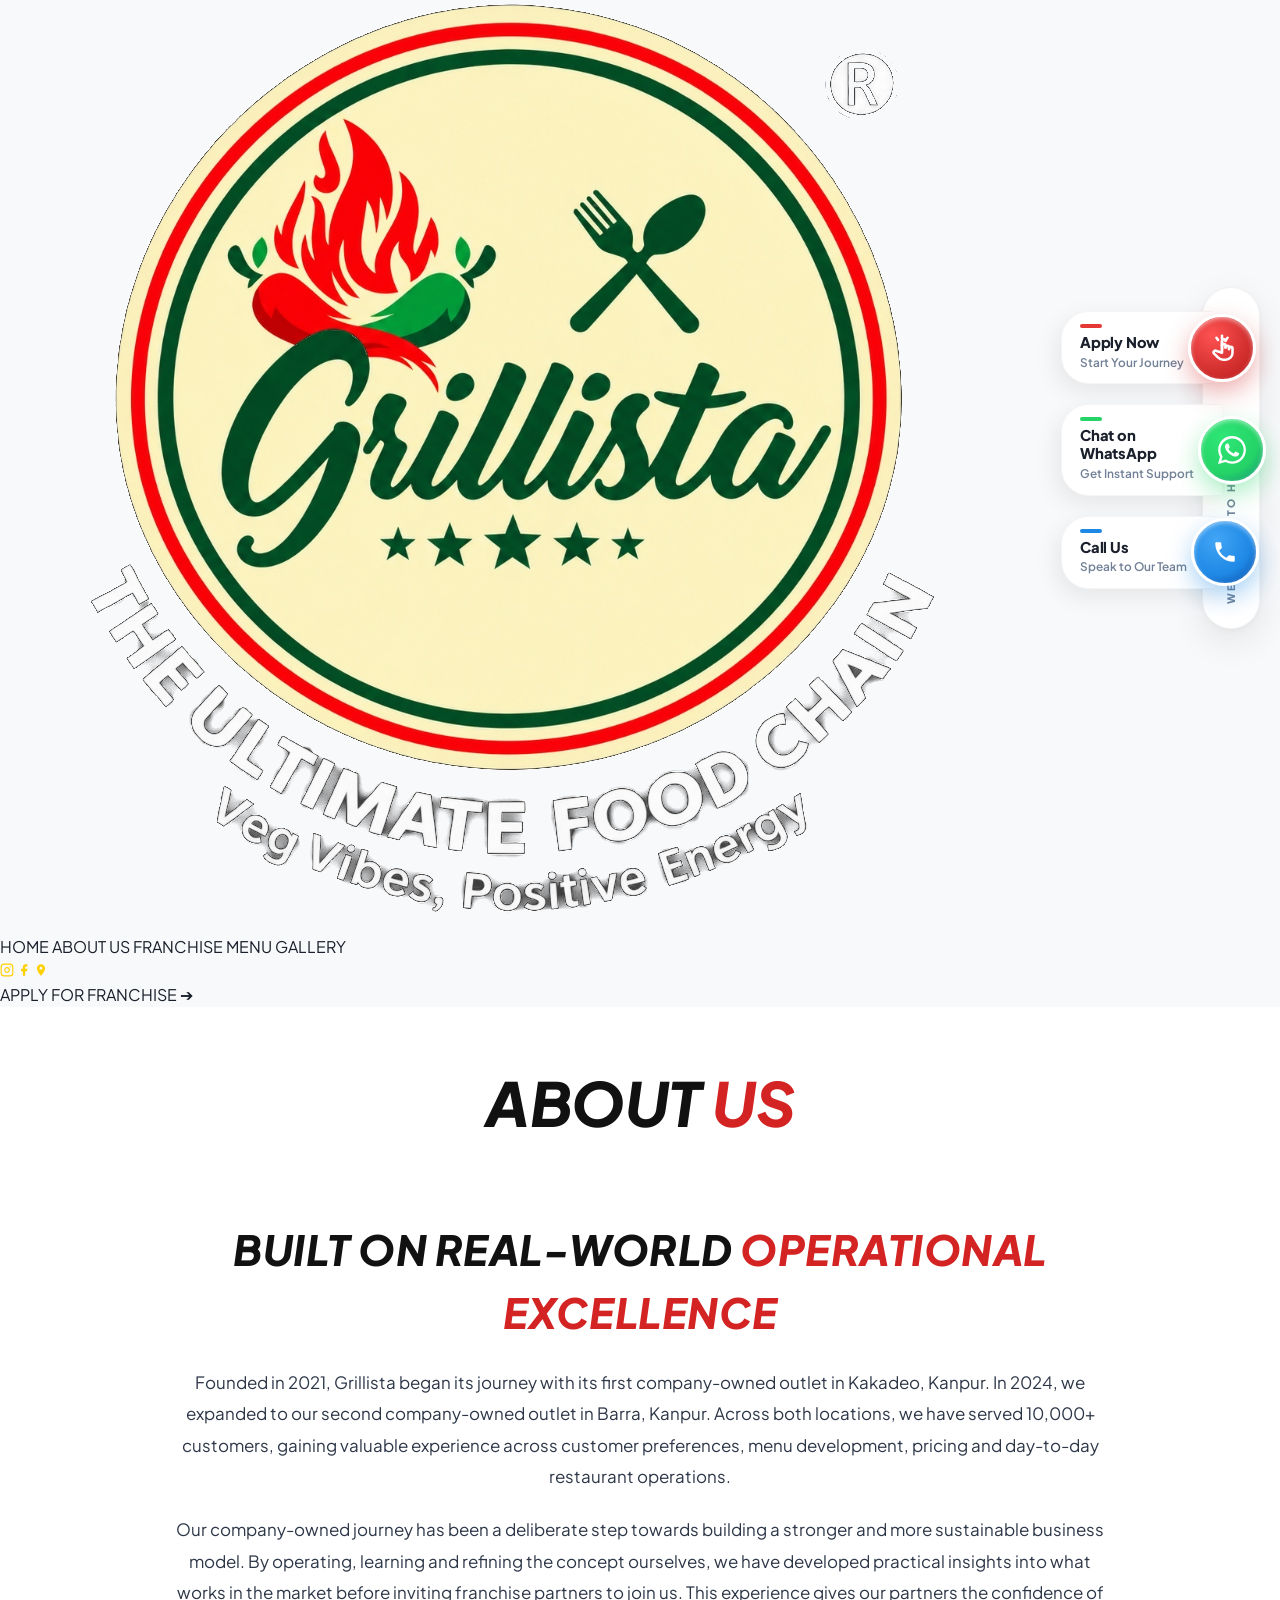
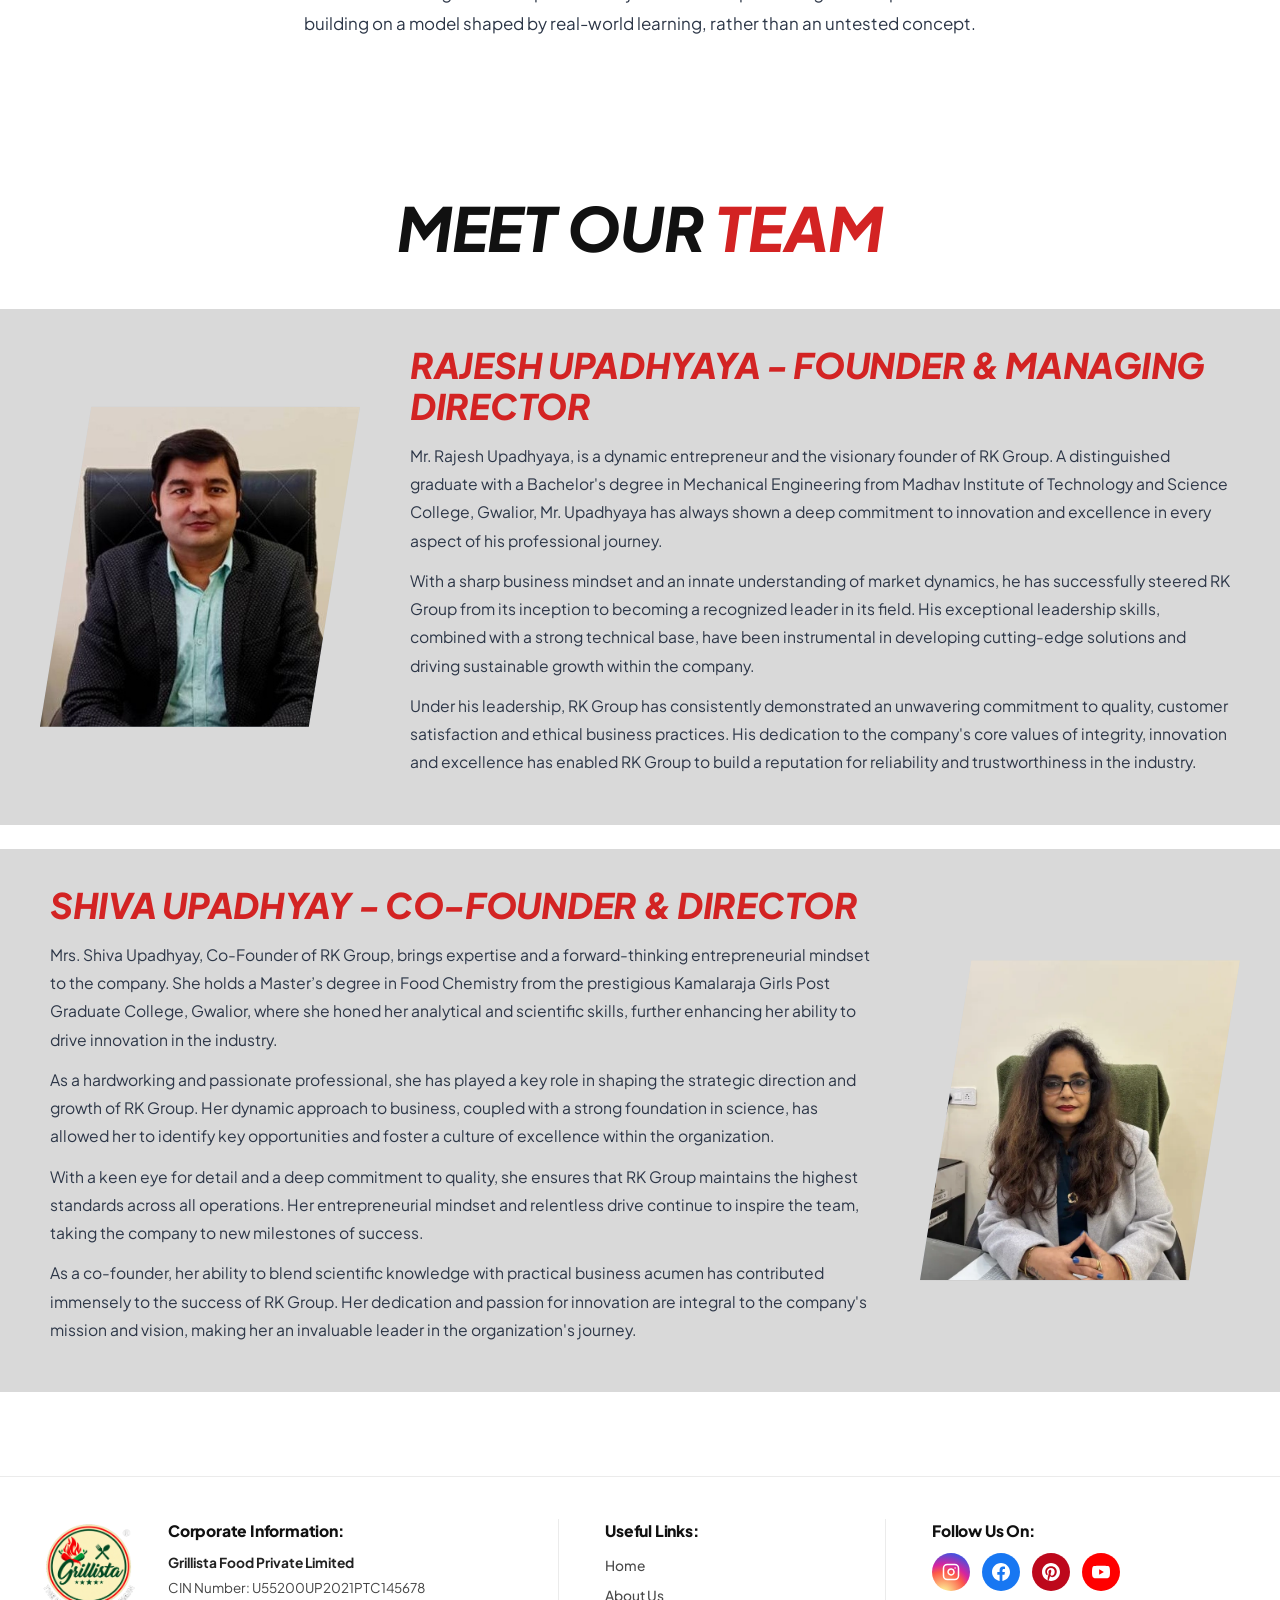
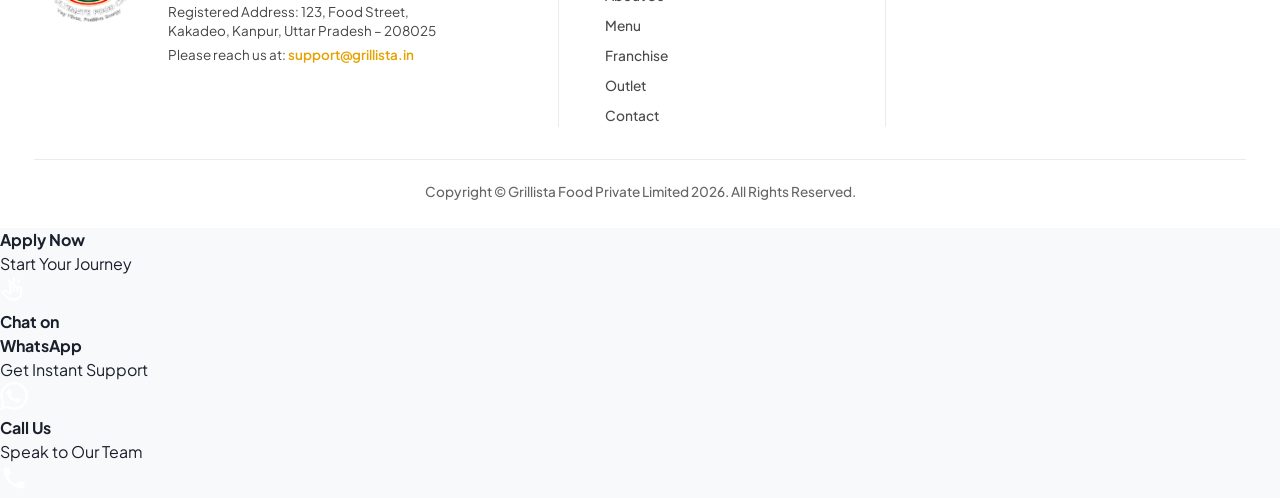
==== commit 904ab931: "Implement exact 3D floating action sidebar matching reference mockup with white spine, pill cards, a" ====
--- a/about.html
+++ b/about.html
@@ -775,63 +775,67 @@
     </div>
   </aside>
 
+  
+  
+
   <!-- ==========================================================================
-       LUXURY 3D ANIMATED FLOATING SIDEBAR (APPLY NOW / WHATSAPP / CALL)
+       GRILLISTA LUXURY FLOATING ACTION SIDEBAR (EXACT MOCKUP MATCH)
        ========================================================================== -->
-  <aside class="luxury-sidebar-dock" id="luxury-sidebar-dock" aria-label="Quick Actions">
-    <!-- Vertical Track Spine -->
-    <div class="luxury-sidebar-spine" aria-hidden="true">
-      <div class="spine-vertical-text">
+  <aside class="grillista-side-rail-widget" id="side-rail-widget" aria-label="Quick Contact Actions">
+    
+    <!-- Vertical Background Rail / Spine -->
+    <div class="side-rail-spine" aria-hidden="true">
+      <div class="side-rail-help-text">
         <span>WE'RE HERE TO HELP —</span>
       </div>
     </div>
 
-    <!-- Actions Stack -->
-    <div class="luxury-sidebar-items">
+    <!-- Action Cards Column -->
+    <div class="side-rail-cards-wrap">
       
       <!-- 1. Apply Now -->
-      <a href="franchise.html#franchise-apply" class="luxury-action-card item-apply" aria-label="Apply Now - Start Your Journey">
-        <div class="luxury-card-content">
-          <span class="card-accent-pill pill-red"></span>
-          <h4 class="card-title">Apply Now</h4>
-          <p class="card-subtitle">Start Your Journey</p>
-        </div>
-        <div class="luxury-btn-disc disc-red">
-          <!-- Hand Pointer with Click Rays -->
-          <svg class="disc-icon" viewBox="0 0 32 32" width="28" height="28" fill="none" stroke="#FFFFFF" stroke-width="2.3" stroke-linecap="round" stroke-linejoin="round">
-            <line x1="16" y1="2" x2="16" y2="5" />
-            <line x1="10" y1="5" x2="11.8" y2="7.2" />
-            <line x1="22" y1="5" x2="20.2" y2="7.2" />
-            <path d="M12 17v-8a2 2 0 0 1 4 0v7" />
-            <path d="M16 13.5a2 2 0 0 1 4 0v3.5" />
-            <path d="M20 15a2 2 0 0 1 4 0v4a8 8 0 0 1-8 8h-2a8 8 0 0 1-5.66-2.34l-4.5-4.5a2 2 0 0 1 2.83-2.83L12 20V9" />
+      <a href="franchise.html#franchise-apply" class="side-rail-card card-apply" aria-label="Apply Now">
+        <div class="side-card-pill">
+          <div class="side-card-accent-bar bar-red"></div>
+          <h4 class="side-card-title">Apply Now</h4>
+          <span class="side-card-sub">Start Your Journey</span>
+        </div>
+        <div class="side-circle-btn circle-red">
+          <svg viewBox="0 0 24 24" width="28" height="28" fill="none" stroke="#FFFFFF" stroke-width="2.2" stroke-linecap="round" stroke-linejoin="round">
+            <line x1="12" y1="1.5" x2="12" y2="4"></line>
+            <line x1="7.2" y1="3.2" x2="8.6" y2="5"></line>
+            <line x1="16.8" y1="3.2" x2="15.4" y2="5"></line>
+            <path d="M12 6v7.5"></path>
+            <path d="M12 10a1.5 1.5 0 0 1 3 0v1.5"></path>
+            <path d="M15 11.5a1.5 1.5 0 0 1 3 0v1.5"></path>
+            <path d="M18 12.5a1.5 1.5 0 0 1 3 0v3.5a6 6 0 0 1-6 6h-2a6 6 0 0 1-4.24-1.76l-3.5-3.5a1.5 1.5 0 0 1 2.12-2.12L12 16V6a1.5 1.5 0 0 1 3 0"></path>
           </svg>
         </div>
       </a>
 
       <!-- 2. Chat on WhatsApp -->
-      <a href="https://wa.me/916386818682?text=Hello%20Grillista,%20I%20am%20interested%20in%20Franchise%20/%20Enquiry" target="_blank" rel="noopener noreferrer" class="luxury-action-card item-whatsapp" aria-label="Chat on WhatsApp - Get Instant Support">
-        <div class="luxury-card-content">
-          <span class="card-accent-pill pill-green"></span>
-          <h4 class="card-title">Chat on<br>WhatsApp</h4>
-          <p class="card-subtitle">Get Instant Support</p>
-        </div>
-        <div class="luxury-btn-disc disc-green">
-          <svg class="disc-icon" viewBox="0 0 24 24" width="28" height="28" fill="#FFFFFF">
+      <a href="https://wa.me/916386818682?text=Hello%20Grillista,%20I%20am%20interested%20in%20Franchise%20/%20Enquiry" target="_blank" rel="noopener noreferrer" class="side-rail-card card-whatsapp" aria-label="Chat on WhatsApp">
+        <div class="side-card-pill">
+          <div class="side-card-accent-bar bar-green"></div>
+          <h4 class="side-card-title">Chat on<br>WhatsApp</h4>
+          <span class="side-card-sub">Get Instant Support</span>
+        </div>
+        <div class="side-circle-btn circle-green">
+          <svg viewBox="0 0 24 24" width="28" height="28" fill="#FFFFFF">
             <path d="M17.472 14.382c-.297-.149-1.758-.867-2.03-.967-.273-.099-.471-.148-.67.15-.197.297-.767.966-.94 1.164-.173.199-.347.223-.644.075-.297-.15-1.255-.463-2.39-1.475-.883-.788-1.48-1.761-1.653-2.059-.173-.297-.018-.458.13-.606.134-.133.298-.347.446-.52.149-.174.198-.298.298-.497.099-.198.05-.371-.025-.52-.075-.149-.669-1.612-.916-2.207-.242-.579-.487-.5-.669-.51-.173-.008-.371-.01-.57-.01-.198 0-.52.074-.792.372-.272.297-1.04 1.016-1.04 2.479 0 1.462 1.065 2.875 1.213 3.074.149.198 2.096 3.2 5.077 4.487.709.306 1.262.489 1.694.625.712.227 1.36.195 1.871.118.571-.085 1.758-.719 2.006-1.413.248-.694.248-1.289.173-1.413-.074-.124-.272-.198-.57-.347m-5.421 7.403h-.004a9.87 9.87 0 01-5.031-1.378l-.361-.214-3.741.982.998-3.648-.235-.374a9.86 9.86 0 01-1.51-5.26c.001-5.45 4.436-9.884 9.888-9.884 2.64 0 5.122 1.03 6.988 2.898a9.825 9.825 0 012.893 6.994c-.003 5.45-4.437 9.884-9.885 9.884m8.413-18.297A11.815 11.815 0 0012.05 0C5.495 0 .16 5.335.157 11.892c0 2.096.547 4.142 1.588 5.945L.057 24l6.305-1.654a11.882 11.882 0 005.683 1.448h.005c6.554 0 11.89-5.335 11.893-11.893a11.821 11.821 0 00-3.48-8.413z"/>
           </svg>
         </div>
       </a>
 
       <!-- 3. Call Us -->
-      <a href="tel:+916386818682" class="luxury-action-card item-call" aria-label="Call Us - Speak to Our Team">
-        <div class="luxury-card-content">
-          <span class="card-accent-pill pill-blue"></span>
-          <h4 class="card-title">Call Us</h4>
-          <p class="card-subtitle">Speak to Our Team</p>
-        </div>
-        <div class="luxury-btn-disc disc-blue">
-          <svg class="disc-icon" viewBox="0 0 24 24" width="28" height="28" fill="#FFFFFF">
+      <a href="tel:+916386818682" class="side-rail-card card-call" aria-label="Call Us">
+        <div class="side-card-pill">
+          <div class="side-card-accent-bar bar-blue"></div>
+          <h4 class="side-card-title">Call Us</h4>
+          <span class="side-card-sub">Speak to Our Team</span>
+        </div>
+        <div class="side-circle-btn circle-blue">
+          <svg viewBox="0 0 24 24" width="26" height="26" fill="#FFFFFF">
             <path d="M6.62 10.79a15.053 15.053 0 006.59 6.59l2.2-2.2a1 1 0 011.01-.24c1.12.37 2.33.57 3.58.57a1 1 0 011 1V20a1 1 0 01-1 1A17 17 0 013 4a1 1 0 011-1h3.5a1 1 0 011 1c0 1.25.2 2.45.57 3.57a1 1 0 01-.24 1.02l-2.21 2.2z"/>
           </svg>
         </div>
--- a/css/style.css
+++ b/css/style.css
@@ -909,225 +909,215 @@
 
 
 /* ==========================================================================
-   3D LUXURY ANIMATED FLOATING SIDEBAR (EXACT MOCKUP MATCH)
+   GRILLISTA LUXURY FLOATING SIDEBAR RAIL (EXACT MOCKUP MATCH)
    ========================================================================== */
-.luxury-sidebar-dock {
+.grillista-side-rail-widget {
   position: fixed;
-  right: 18px;
+  right: 14px;
   top: 50%;
   transform: translateY(-50%);
   z-index: 99999;
   display: flex;
   align-items: center;
   pointer-events: none;
-  font-family: var(--font-body, 'Plus Jakarta Sans', Arial, sans-serif);
-}
-
-/* Vertical Track / Spine Behind */
-.luxury-sidebar-spine {
+}
+
+/* Background White Spine with Bottom Vertical Text */
+.side-rail-spine {
   position: absolute;
-  right: 18px;
+  right: 6px;
   top: -24px;
-  bottom: -44px;
-  width: 52px;
+  bottom: -40px;
+  width: 58px;
   background: #FFFFFF;
   border-radius: 36px;
-  box-shadow: 0 12px 35px rgba(0, 0, 0, 0.08), 0 2px 8px rgba(0, 0, 0, 0.04);
-  border: 1px solid rgba(0, 0, 0, 0.06);
+  box-shadow: 0 12px 36px rgba(0, 0, 0, 0.09), 0 2px 8px rgba(0, 0, 0, 0.04);
+  border: 1px solid rgba(0, 0, 0, 0.05);
+  display: flex;
+  flex-direction: column;
+  justify-content: flex-end;
+  align-items: center;
+  padding-bottom: 24px;
   z-index: 1;
-  display: flex;
-  flex-direction: column;
-  align-items: center;
-  justify-content: flex-end;
-  padding-bottom: 24px;
-  pointer-events: none;
-}
-
-.spine-vertical-text {
+  pointer-events: auto;
+}
+
+.side-rail-help-text {
   writing-mode: vertical-rl;
   transform: rotate(180deg);
+  font-family: var(--font-body, 'Plus Jakarta Sans', Arial, sans-serif);
   font-size: 0.65rem;
   font-weight: 800;
+  color: #718096;
   letter-spacing: 2.2px;
-  color: #64748B;
-  text-transform: uppercase;
+  text-transform: uppercase;
+  user-select: none;
   white-space: nowrap;
-  user-select: none;
-  opacity: 0.85;
-}
-
-/* Items Stack */
-.luxury-sidebar-items {
+}
+
+/* Cards Wrapper */
+.side-rail-cards-wrap {
+  position: relative;
+  z-index: 2;
   display: flex;
   flex-direction: column;
   gap: 20px;
+  pointer-events: auto;
+}
+
+/* Individual Action Card (Pill + 3D Circle) */
+.side-rail-card {
+  display: flex;
+  align-items: center;
+  text-decoration: none;
+  position: relative;
+  cursor: pointer;
+  outline: none;
+  transition: transform 0.28s cubic-bezier(0.16, 1, 0.3, 1), filter 0.28s ease;
+  -webkit-tap-highlight-color: transparent;
+}
+
+.side-rail-card:hover {
+  transform: translateX(-8px) scale(1.02);
+}
+
+.side-rail-card:active {
+  transform: scale(0.97);
+}
+
+/* Left White Pill Card */
+.side-card-pill {
+  background: #FFFFFF;
+  border-top-left-radius: 28px;
+  border-bottom-left-radius: 28px;
+  border-top-right-radius: 0;
+  border-bottom-right-radius: 0;
+  padding: 12px 28px 12px 18px;
+  margin-right: -24px;
+  box-shadow: -4px 8px 24px rgba(0, 0, 0, 0.08);
+  border: 1px solid rgba(0, 0, 0, 0.04);
+  border-right: none;
+  display: flex;
+  flex-direction: column;
+  justify-content: center;
+  min-width: 142px;
+  z-index: 1;
+  position: relative;
+}
+
+.side-card-accent-bar {
+  width: 22px;
+  height: 4px;
+  border-radius: 2px;
+  margin-bottom: 6px;
+}
+
+.side-card-accent-bar.bar-red {
+  background: #E53935;
+}
+
+.side-card-accent-bar.bar-green {
+  background: #25D366;
+}
+
+.side-card-accent-bar.bar-blue {
+  background: #1E88E5;
+}
+
+.side-card-title {
+  font-family: var(--font-body, 'Plus Jakarta Sans', Arial, sans-serif);
+  font-size: 0.92rem;
+  font-weight: 800;
+  color: #1A202C;
+  margin: 0 0 2px 0;
+  line-height: 1.2;
+  letter-spacing: -0.2px;
+}
+
+.side-card-sub {
+  font-family: var(--font-body, 'Plus Jakarta Sans', Arial, sans-serif);
+  font-size: 0.74rem;
+  font-weight: 600;
+  color: #718096;
+  white-space: nowrap;
+}
+
+/* Right 3D Circle Button */
+.side-circle-btn {
+  width: 68px;
+  height: 68px;
+  border-radius: 50%;
+  display: flex;
+  align-items: center;
+  justify-content: center;
   position: relative;
   z-index: 2;
-  pointer-events: auto;
-  animation: luxuryFloatPulse 4.5s ease-in-out infinite;
-}
-
-/* Action Card (Pill Container) */
-.luxury-action-card {
-  display: flex;
-  align-items: center;
-  text-decoration: none;
-  position: relative;
-  transition: transform 0.3s cubic-bezier(0.16, 1, 0.3, 1);
-  -webkit-tap-highlight-color: transparent;
-  cursor: pointer;
-}
-
-.luxury-action-card:hover {
-  transform: translateX(-10px);
-}
-
-/* Left Content Pill */
-.luxury-card-content {
-  background: #FFFFFF;
-  padding: 12px 26px 12px 20px;
-  border-radius: 30px 0 0 30px;
-  box-shadow: -10px 10px 30px rgba(0, 0, 0, 0.08), -2px 2px 8px rgba(0, 0, 0, 0.04);
-  border: 1px solid rgba(0, 0, 0, 0.04);
-  border-right: none;
-  margin-right: -24px;
-  min-width: 160px;
-  display: flex;
-  flex-direction: column;
-  justify-content: center;
-  transition: all 0.3s cubic-bezier(0.16, 1, 0.3, 1);
-  position: relative;
-  z-index: 1;
-}
-
-.luxury-action-card:hover .luxury-card-content {
-  box-shadow: -15px 15px 38px rgba(0, 0, 0, 0.13);
-}
-
-/* Accent Mini-Pill */
-.card-accent-pill {
-  width: 24px;
-  height: 4.5px;
-  border-radius: 4px;
-  margin-bottom: 6px;
-  display: inline-block;
-}
-
-.pill-red {
-  background: #EF4444;
-}
-
-.pill-green {
-  background: #10B981;
-}
-
-.pill-blue {
-  background: #3B82F6;
-}
-
-/* Title & Subtitle */
-.card-title {
-  margin: 0;
-  font-size: 0.96rem;
-  font-weight: 800;
-  color: #111827;
-  line-height: 1.25;
-  letter-spacing: -0.2px;
-}
-
-.card-subtitle {
-  margin: 4px 0 0 0;
-  font-size: 0.76rem;
-  color: #6B7280;
-  font-weight: 600;
-  line-height: 1.2;
-}
-
-/* Right 3D Circular Button Disc */
-.luxury-btn-disc {
-  width: 68px;
-  height: 68px;
-  min-width: 68px;
-  border-radius: 50%;
-  display: flex;
-  align-items: center;
-  justify-content: center;
-  position: relative;
-  z-index: 3;
-  box-shadow: 0 10px 25px rgba(0, 0, 0, 0.15), inset 0 2px 4px rgba(255, 255, 255, 0.35);
-  transition: all 0.3s cubic-bezier(0.16, 1, 0.3, 1);
   border: 3.5px solid #FFFFFF;
-  box-sizing: border-box;
-}
-
-.luxury-action-card:hover .luxury-btn-disc {
-  transform: scale(1.08) rotate(3deg);
-}
-
-.disc-icon {
-  position: relative;
-  z-index: 2;
-  filter: drop-shadow(0 2px 4px rgba(0, 0, 0, 0.25));
-  transition: transform 0.3s ease;
-}
-
-.luxury-action-card:hover .disc-icon {
-  transform: scale(1.1);
-}
-
-/* 3D Radial Sphere Colors */
-.disc-red {
-  background: radial-gradient(circle at 35% 30%, #FF5A5A 0%, #E52E2E 50%, #B91C1C 100%);
-  box-shadow: 0 10px 25px rgba(229, 46, 46, 0.42), inset 0 2px 4px rgba(255, 255, 255, 0.4);
-}
-
-.disc-green {
-  background: radial-gradient(circle at 35% 30%, #34D399 0%, #10B981 50%, #059669 100%);
-  box-shadow: 0 10px 25px rgba(16, 185, 129, 0.42), inset 0 2px 4px rgba(255, 255, 255, 0.4);
-}
-
-.disc-blue {
-  background: radial-gradient(circle at 35% 30%, #60A5FA 0%, #2563EB 50%, #1D4ED8 100%);
-  box-shadow: 0 10px 25px rgba(37, 99, 235, 0.42), inset 0 2px 4px rgba(255, 255, 255, 0.4);
-}
-
-/* Floating Breathing Subtle Animation */
-@keyframes luxuryFloatPulse {
-  0%, 100% {
-    transform: translateY(0);
-  }
-  50% {
-    transform: translateY(-5px);
-  }
+  box-shadow: 0 10px 25px rgba(0, 0, 0, 0.18), inset 0 2px 4px rgba(255, 255, 255, 0.4);
+  transition: all 0.25s ease;
+  flex-shrink: 0;
+}
+
+/* Red 3D Button */
+.side-circle-btn.circle-red {
+  background: radial-gradient(circle at 35% 30%, #FF5252 0%, #D32F2F 60%, #B71C1C 100%);
+  box-shadow: 0 10px 24px rgba(211, 47, 47, 0.38), inset 0 2px 4px rgba(255, 255, 255, 0.5);
+}
+
+.side-rail-card:hover .side-circle-btn.circle-red {
+  box-shadow: 0 14px 30px rgba(211, 47, 47, 0.55), inset 0 2px 4px rgba(255, 255, 255, 0.6);
+}
+
+/* Green 3D Button */
+.side-circle-btn.circle-green {
+  background: radial-gradient(circle at 35% 30%, #2FE677 0%, #25D366 60%, #128C7E 100%);
+  box-shadow: 0 10px 24px rgba(37, 211, 102, 0.38), inset 0 2px 4px rgba(255, 255, 255, 0.5);
+}
+
+.side-rail-card:hover .side-circle-btn.circle-green {
+  box-shadow: 0 14px 30px rgba(37, 211, 102, 0.55), inset 0 2px 4px rgba(255, 255, 255, 0.6);
+}
+
+/* Blue 3D Button */
+.side-circle-btn.circle-blue {
+  background: radial-gradient(circle at 35% 30%, #42A5F5 0%, #1E88E5 60%, #0D47A1 100%);
+  box-shadow: 0 10px 24px rgba(30, 136, 229, 0.38), inset 0 2px 4px rgba(255, 255, 255, 0.5);
+}
+
+.side-rail-card:hover .side-circle-btn.circle-blue {
+  box-shadow: 0 14px 30px rgba(30, 136, 229, 0.55), inset 0 2px 4px rgba(255, 255, 255, 0.6);
 }
 
 /* Mobile & Tablet Responsiveness */
 @media (max-width: 768px) {
-  .luxury-sidebar-dock {
-    right: 12px;
+  .grillista-side-rail-widget {
+    right: 8px;
     top: auto;
-    bottom: 24px;
+    bottom: 20px;
     transform: none;
   }
-  .luxury-sidebar-spine {
+  
+  .side-rail-spine {
     display: none;
   }
-  .luxury-sidebar-items {
-    gap: 12px;
-    animation: none;
-  }
-  .luxury-card-content {
+  
+  .side-card-pill {
     display: none;
   }
-  .luxury-btn-disc {
+  
+  .side-circle-btn {
     width: 52px;
     height: 52px;
-    min-width: 52px;
     border-width: 2.5px;
   }
-  .disc-icon {
+  
+  .side-circle-btn svg {
     width: 22px;
     height: 22px;
+  }
+  
+  .side-rail-cards-wrap {
+    gap: 12px;
   }
 }
 
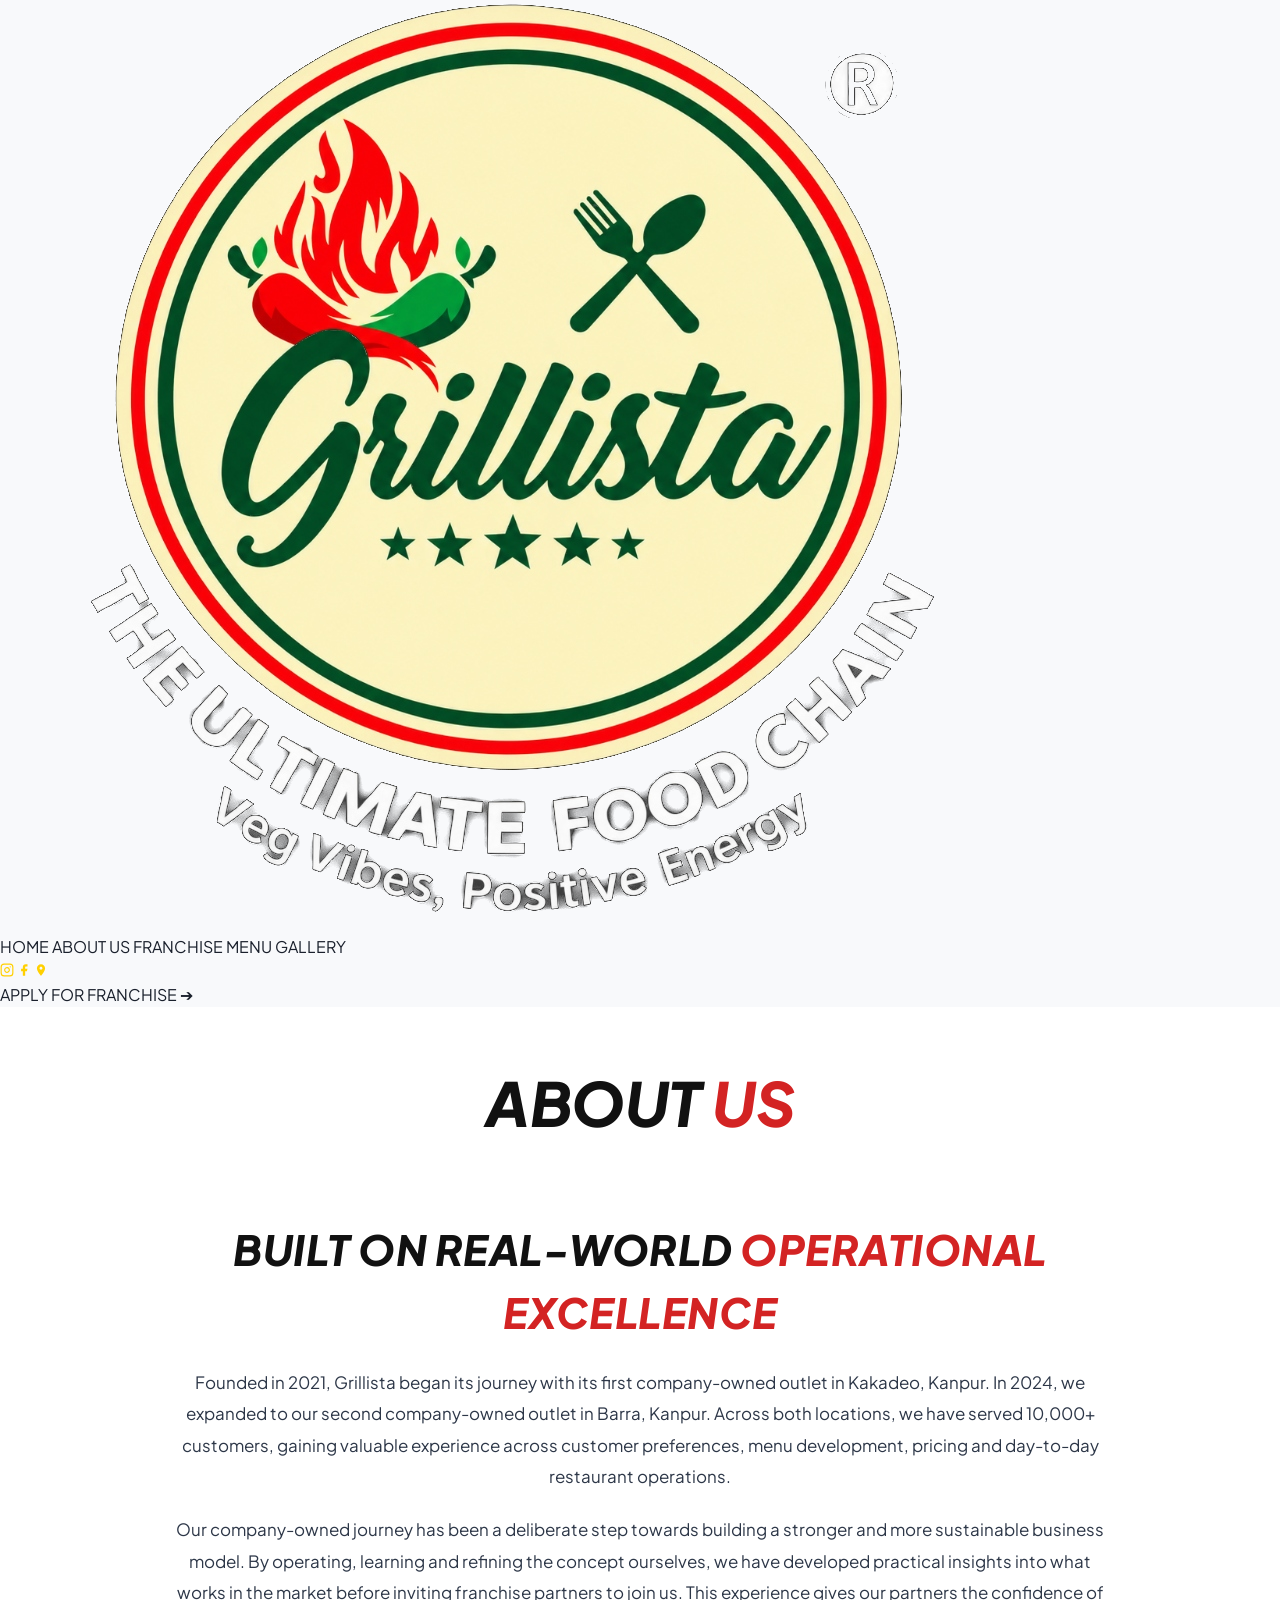
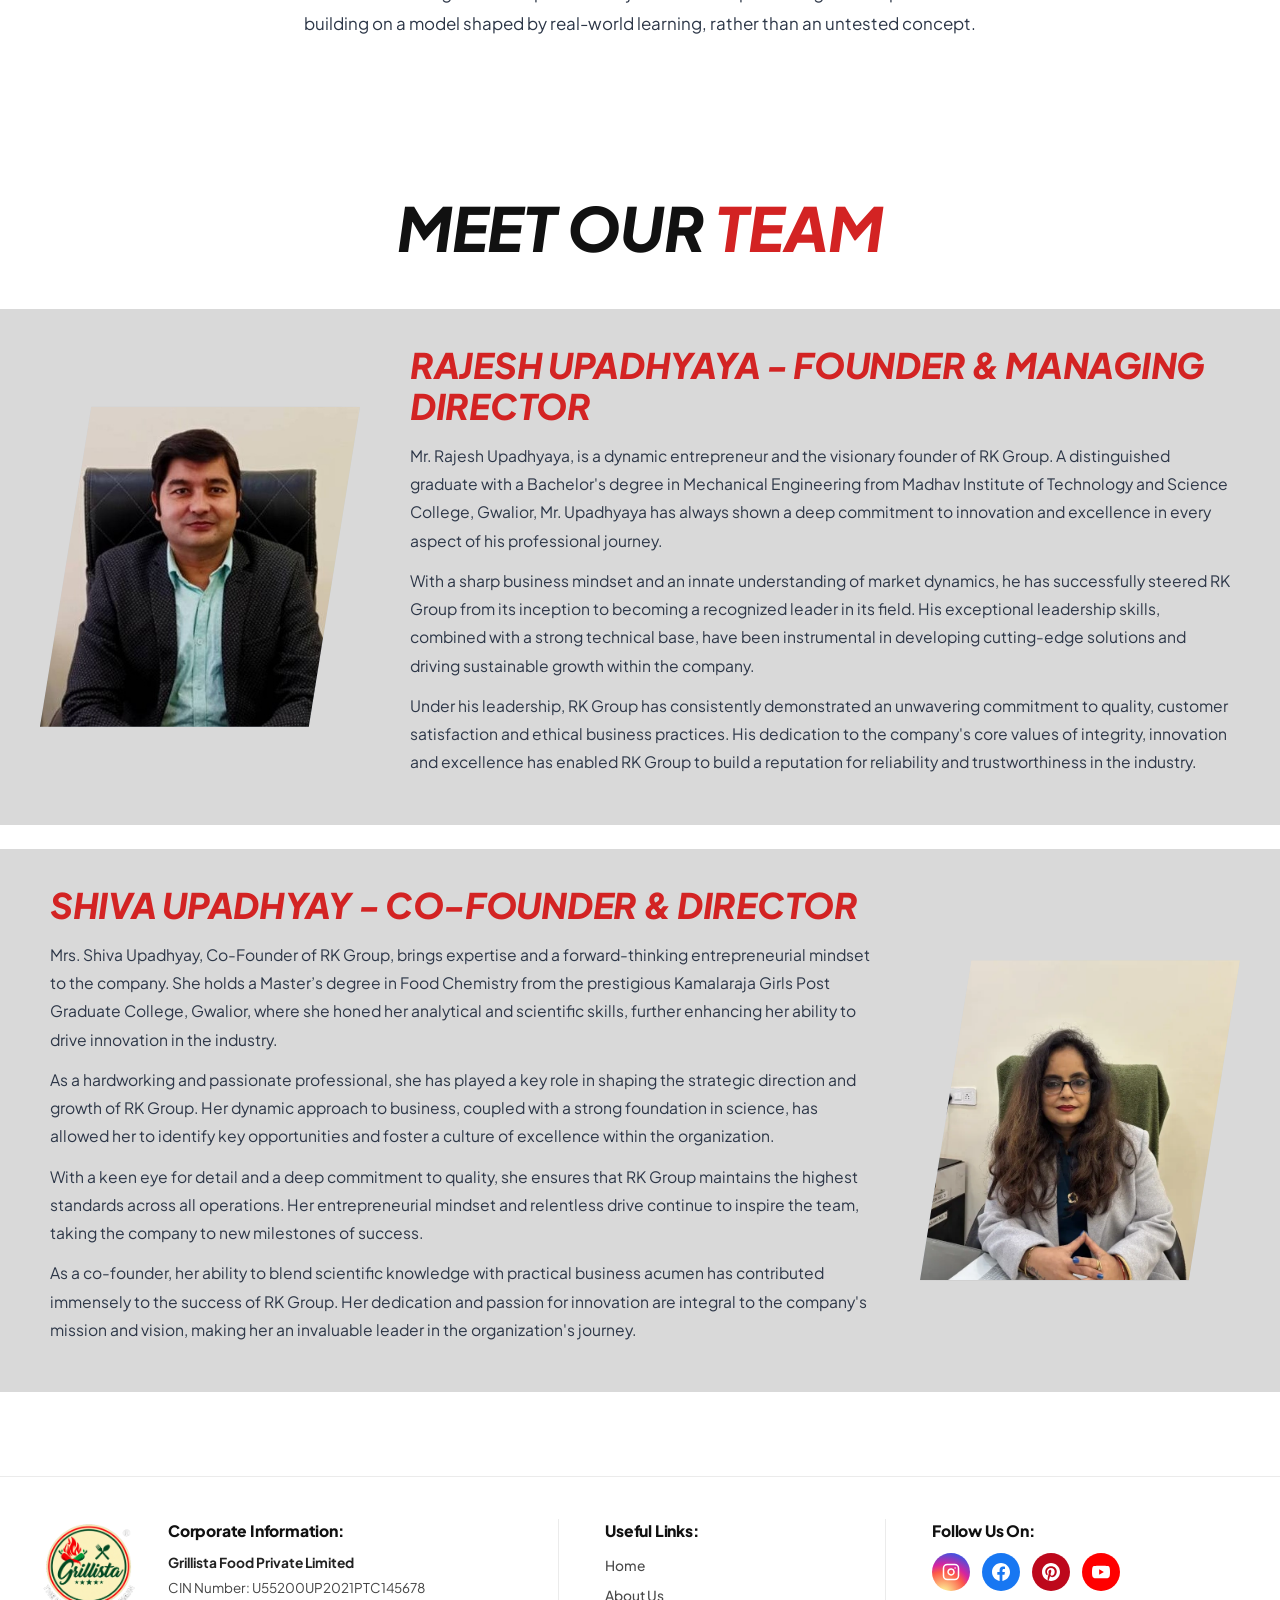
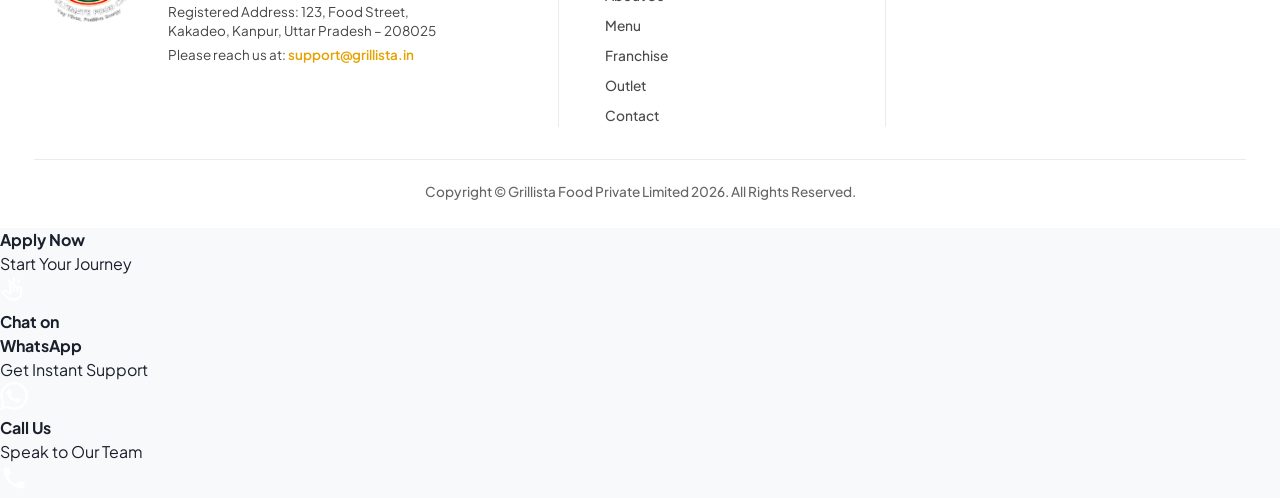
==== commit 2370d22f: "Completely remove floating sidebar/action widget and all unstyled side rail elements" ====
--- a/about.html
+++ b/about.html
@@ -774,74 +774,5 @@
 
     </div>
   </aside>
-
-  
-  
-
-  <!-- ==========================================================================
-       GRILLISTA LUXURY FLOATING ACTION SIDEBAR (EXACT MOCKUP MATCH)
-       ========================================================================== -->
-  <aside class="grillista-side-rail-widget" id="side-rail-widget" aria-label="Quick Contact Actions">
-    
-    <!-- Vertical Background Rail / Spine -->
-    <div class="side-rail-spine" aria-hidden="true">
-      <div class="side-rail-help-text">
-        <span>WE'RE HERE TO HELP —</span>
-      </div>
-    </div>
-
-    <!-- Action Cards Column -->
-    <div class="side-rail-cards-wrap">
-      
-      <!-- 1. Apply Now -->
-      <a href="franchise.html#franchise-apply" class="side-rail-card card-apply" aria-label="Apply Now">
-        <div class="side-card-pill">
-          <div class="side-card-accent-bar bar-red"></div>
-          <h4 class="side-card-title">Apply Now</h4>
-          <span class="side-card-sub">Start Your Journey</span>
-        </div>
-        <div class="side-circle-btn circle-red">
-          <svg viewBox="0 0 24 24" width="28" height="28" fill="none" stroke="#FFFFFF" stroke-width="2.2" stroke-linecap="round" stroke-linejoin="round">
-            <line x1="12" y1="1.5" x2="12" y2="4"></line>
-            <line x1="7.2" y1="3.2" x2="8.6" y2="5"></line>
-            <line x1="16.8" y1="3.2" x2="15.4" y2="5"></line>
-            <path d="M12 6v7.5"></path>
-            <path d="M12 10a1.5 1.5 0 0 1 3 0v1.5"></path>
-            <path d="M15 11.5a1.5 1.5 0 0 1 3 0v1.5"></path>
-            <path d="M18 12.5a1.5 1.5 0 0 1 3 0v3.5a6 6 0 0 1-6 6h-2a6 6 0 0 1-4.24-1.76l-3.5-3.5a1.5 1.5 0 0 1 2.12-2.12L12 16V6a1.5 1.5 0 0 1 3 0"></path>
-          </svg>
-        </div>
-      </a>
-
-      <!-- 2. Chat on WhatsApp -->
-      <a href="https://wa.me/916386818682?text=Hello%20Grillista,%20I%20am%20interested%20in%20Franchise%20/%20Enquiry" target="_blank" rel="noopener noreferrer" class="side-rail-card card-whatsapp" aria-label="Chat on WhatsApp">
-        <div class="side-card-pill">
-          <div class="side-card-accent-bar bar-green"></div>
-          <h4 class="side-card-title">Chat on<br>WhatsApp</h4>
-          <span class="side-card-sub">Get Instant Support</span>
-        </div>
-        <div class="side-circle-btn circle-green">
-          <svg viewBox="0 0 24 24" width="28" height="28" fill="#FFFFFF">
-            <path d="M17.472 14.382c-.297-.149-1.758-.867-2.03-.967-.273-.099-.471-.148-.67.15-.197.297-.767.966-.94 1.164-.173.199-.347.223-.644.075-.297-.15-1.255-.463-2.39-1.475-.883-.788-1.48-1.761-1.653-2.059-.173-.297-.018-.458.13-.606.134-.133.298-.347.446-.52.149-.174.198-.298.298-.497.099-.198.05-.371-.025-.52-.075-.149-.669-1.612-.916-2.207-.242-.579-.487-.5-.669-.51-.173-.008-.371-.01-.57-.01-.198 0-.52.074-.792.372-.272.297-1.04 1.016-1.04 2.479 0 1.462 1.065 2.875 1.213 3.074.149.198 2.096 3.2 5.077 4.487.709.306 1.262.489 1.694.625.712.227 1.36.195 1.871.118.571-.085 1.758-.719 2.006-1.413.248-.694.248-1.289.173-1.413-.074-.124-.272-.198-.57-.347m-5.421 7.403h-.004a9.87 9.87 0 01-5.031-1.378l-.361-.214-3.741.982.998-3.648-.235-.374a9.86 9.86 0 01-1.51-5.26c.001-5.45 4.436-9.884 9.888-9.884 2.64 0 5.122 1.03 6.988 2.898a9.825 9.825 0 012.893 6.994c-.003 5.45-4.437 9.884-9.885 9.884m8.413-18.297A11.815 11.815 0 0012.05 0C5.495 0 .16 5.335.157 11.892c0 2.096.547 4.142 1.588 5.945L.057 24l6.305-1.654a11.882 11.882 0 005.683 1.448h.005c6.554 0 11.89-5.335 11.893-11.893a11.821 11.821 0 00-3.48-8.413z"/>
-          </svg>
-        </div>
-      </a>
-
-      <!-- 3. Call Us -->
-      <a href="tel:+916386818682" class="side-rail-card card-call" aria-label="Call Us">
-        <div class="side-card-pill">
-          <div class="side-card-accent-bar bar-blue"></div>
-          <h4 class="side-card-title">Call Us</h4>
-          <span class="side-card-sub">Speak to Our Team</span>
-        </div>
-        <div class="side-circle-btn circle-blue">
-          <svg viewBox="0 0 24 24" width="26" height="26" fill="#FFFFFF">
-            <path d="M6.62 10.79a15.053 15.053 0 006.59 6.59l2.2-2.2a1 1 0 011.01-.24c1.12.37 2.33.57 3.58.57a1 1 0 011 1V20a1 1 0 01-1 1A17 17 0 013 4a1 1 0 011-1h3.5a1 1 0 011 1c0 1.25.2 2.45.57 3.57a1 1 0 01-.24 1.02l-2.21 2.2z"/>
-          </svg>
-        </div>
-      </a>
-
-    </div>
-  </aside>
 </body>
 </html>
--- a/css/style.css
+++ b/css/style.css
@@ -908,218 +908,7 @@
 
 
 
-/* ==========================================================================
-   GRILLISTA LUXURY FLOATING SIDEBAR RAIL (EXACT MOCKUP MATCH)
-   ========================================================================== */
-.grillista-side-rail-widget {
-  position: fixed;
-  right: 14px;
-  top: 50%;
-  transform: translateY(-50%);
-  z-index: 99999;
-  display: flex;
-  align-items: center;
-  pointer-events: none;
-}
-
-/* Background White Spine with Bottom Vertical Text */
-.side-rail-spine {
-  position: absolute;
-  right: 6px;
-  top: -24px;
-  bottom: -40px;
-  width: 58px;
-  background: #FFFFFF;
-  border-radius: 36px;
-  box-shadow: 0 12px 36px rgba(0, 0, 0, 0.09), 0 2px 8px rgba(0, 0, 0, 0.04);
-  border: 1px solid rgba(0, 0, 0, 0.05);
-  display: flex;
-  flex-direction: column;
-  justify-content: flex-end;
-  align-items: center;
-  padding-bottom: 24px;
-  z-index: 1;
-  pointer-events: auto;
-}
-
-.side-rail-help-text {
-  writing-mode: vertical-rl;
-  transform: rotate(180deg);
-  font-family: var(--font-body, 'Plus Jakarta Sans', Arial, sans-serif);
-  font-size: 0.65rem;
-  font-weight: 800;
-  color: #718096;
-  letter-spacing: 2.2px;
-  text-transform: uppercase;
-  user-select: none;
-  white-space: nowrap;
-}
-
-/* Cards Wrapper */
-.side-rail-cards-wrap {
-  position: relative;
-  z-index: 2;
-  display: flex;
-  flex-direction: column;
-  gap: 20px;
-  pointer-events: auto;
-}
-
-/* Individual Action Card (Pill + 3D Circle) */
-.side-rail-card {
-  display: flex;
-  align-items: center;
-  text-decoration: none;
-  position: relative;
-  cursor: pointer;
-  outline: none;
-  transition: transform 0.28s cubic-bezier(0.16, 1, 0.3, 1), filter 0.28s ease;
-  -webkit-tap-highlight-color: transparent;
-}
-
-.side-rail-card:hover {
-  transform: translateX(-8px) scale(1.02);
-}
-
-.side-rail-card:active {
-  transform: scale(0.97);
-}
-
-/* Left White Pill Card */
-.side-card-pill {
-  background: #FFFFFF;
-  border-top-left-radius: 28px;
-  border-bottom-left-radius: 28px;
-  border-top-right-radius: 0;
-  border-bottom-right-radius: 0;
-  padding: 12px 28px 12px 18px;
-  margin-right: -24px;
-  box-shadow: -4px 8px 24px rgba(0, 0, 0, 0.08);
-  border: 1px solid rgba(0, 0, 0, 0.04);
-  border-right: none;
-  display: flex;
-  flex-direction: column;
-  justify-content: center;
-  min-width: 142px;
-  z-index: 1;
-  position: relative;
-}
-
-.side-card-accent-bar {
-  width: 22px;
-  height: 4px;
-  border-radius: 2px;
-  margin-bottom: 6px;
-}
-
-.side-card-accent-bar.bar-red {
-  background: #E53935;
-}
-
-.side-card-accent-bar.bar-green {
-  background: #25D366;
-}
-
-.side-card-accent-bar.bar-blue {
-  background: #1E88E5;
-}
-
-.side-card-title {
-  font-family: var(--font-body, 'Plus Jakarta Sans', Arial, sans-serif);
-  font-size: 0.92rem;
-  font-weight: 800;
-  color: #1A202C;
-  margin: 0 0 2px 0;
-  line-height: 1.2;
-  letter-spacing: -0.2px;
-}
-
-.side-card-sub {
-  font-family: var(--font-body, 'Plus Jakarta Sans', Arial, sans-serif);
-  font-size: 0.74rem;
-  font-weight: 600;
-  color: #718096;
-  white-space: nowrap;
-}
-
-/* Right 3D Circle Button */
-.side-circle-btn {
-  width: 68px;
-  height: 68px;
-  border-radius: 50%;
-  display: flex;
-  align-items: center;
-  justify-content: center;
-  position: relative;
-  z-index: 2;
-  border: 3.5px solid #FFFFFF;
-  box-shadow: 0 10px 25px rgba(0, 0, 0, 0.18), inset 0 2px 4px rgba(255, 255, 255, 0.4);
-  transition: all 0.25s ease;
-  flex-shrink: 0;
-}
-
-/* Red 3D Button */
-.side-circle-btn.circle-red {
-  background: radial-gradient(circle at 35% 30%, #FF5252 0%, #D32F2F 60%, #B71C1C 100%);
-  box-shadow: 0 10px 24px rgba(211, 47, 47, 0.38), inset 0 2px 4px rgba(255, 255, 255, 0.5);
-}
-
-.side-rail-card:hover .side-circle-btn.circle-red {
-  box-shadow: 0 14px 30px rgba(211, 47, 47, 0.55), inset 0 2px 4px rgba(255, 255, 255, 0.6);
-}
-
-/* Green 3D Button */
-.side-circle-btn.circle-green {
-  background: radial-gradient(circle at 35% 30%, #2FE677 0%, #25D366 60%, #128C7E 100%);
-  box-shadow: 0 10px 24px rgba(37, 211, 102, 0.38), inset 0 2px 4px rgba(255, 255, 255, 0.5);
-}
-
-.side-rail-card:hover .side-circle-btn.circle-green {
-  box-shadow: 0 14px 30px rgba(37, 211, 102, 0.55), inset 0 2px 4px rgba(255, 255, 255, 0.6);
-}
-
-/* Blue 3D Button */
-.side-circle-btn.circle-blue {
-  background: radial-gradient(circle at 35% 30%, #42A5F5 0%, #1E88E5 60%, #0D47A1 100%);
-  box-shadow: 0 10px 24px rgba(30, 136, 229, 0.38), inset 0 2px 4px rgba(255, 255, 255, 0.5);
-}
-
-.side-rail-card:hover .side-circle-btn.circle-blue {
-  box-shadow: 0 14px 30px rgba(30, 136, 229, 0.55), inset 0 2px 4px rgba(255, 255, 255, 0.6);
-}
-
-/* Mobile & Tablet Responsiveness */
-@media (max-width: 768px) {
-  .grillista-side-rail-widget {
-    right: 8px;
-    top: auto;
-    bottom: 20px;
-    transform: none;
-  }
-  
-  .side-rail-spine {
-    display: none;
-  }
-  
-  .side-card-pill {
-    display: none;
-  }
-  
-  .side-circle-btn {
-    width: 52px;
-    height: 52px;
-    border-width: 2.5px;
-  }
-  
-  .side-circle-btn svg {
-    width: 22px;
-    height: 22px;
-  }
-  
-  .side-rail-cards-wrap {
-    gap: 12px;
-  }
-}
+
 
 
 
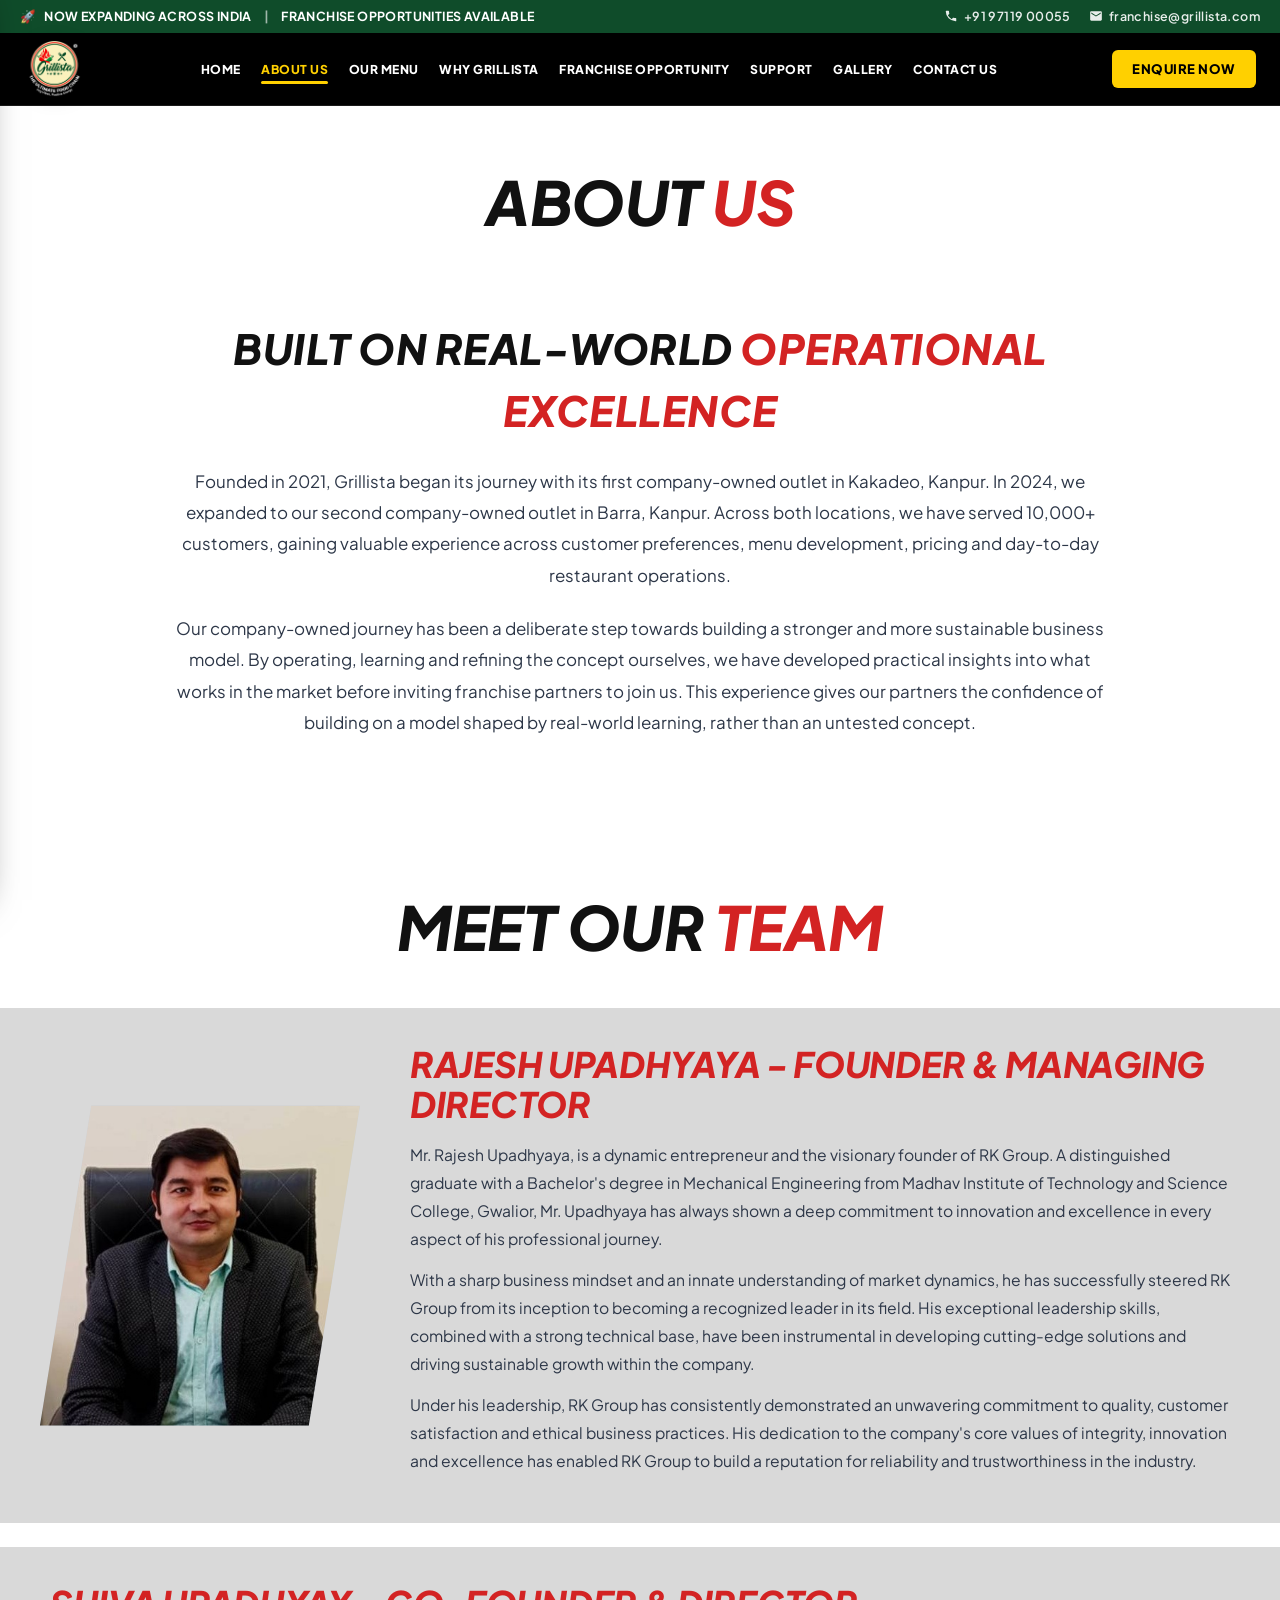
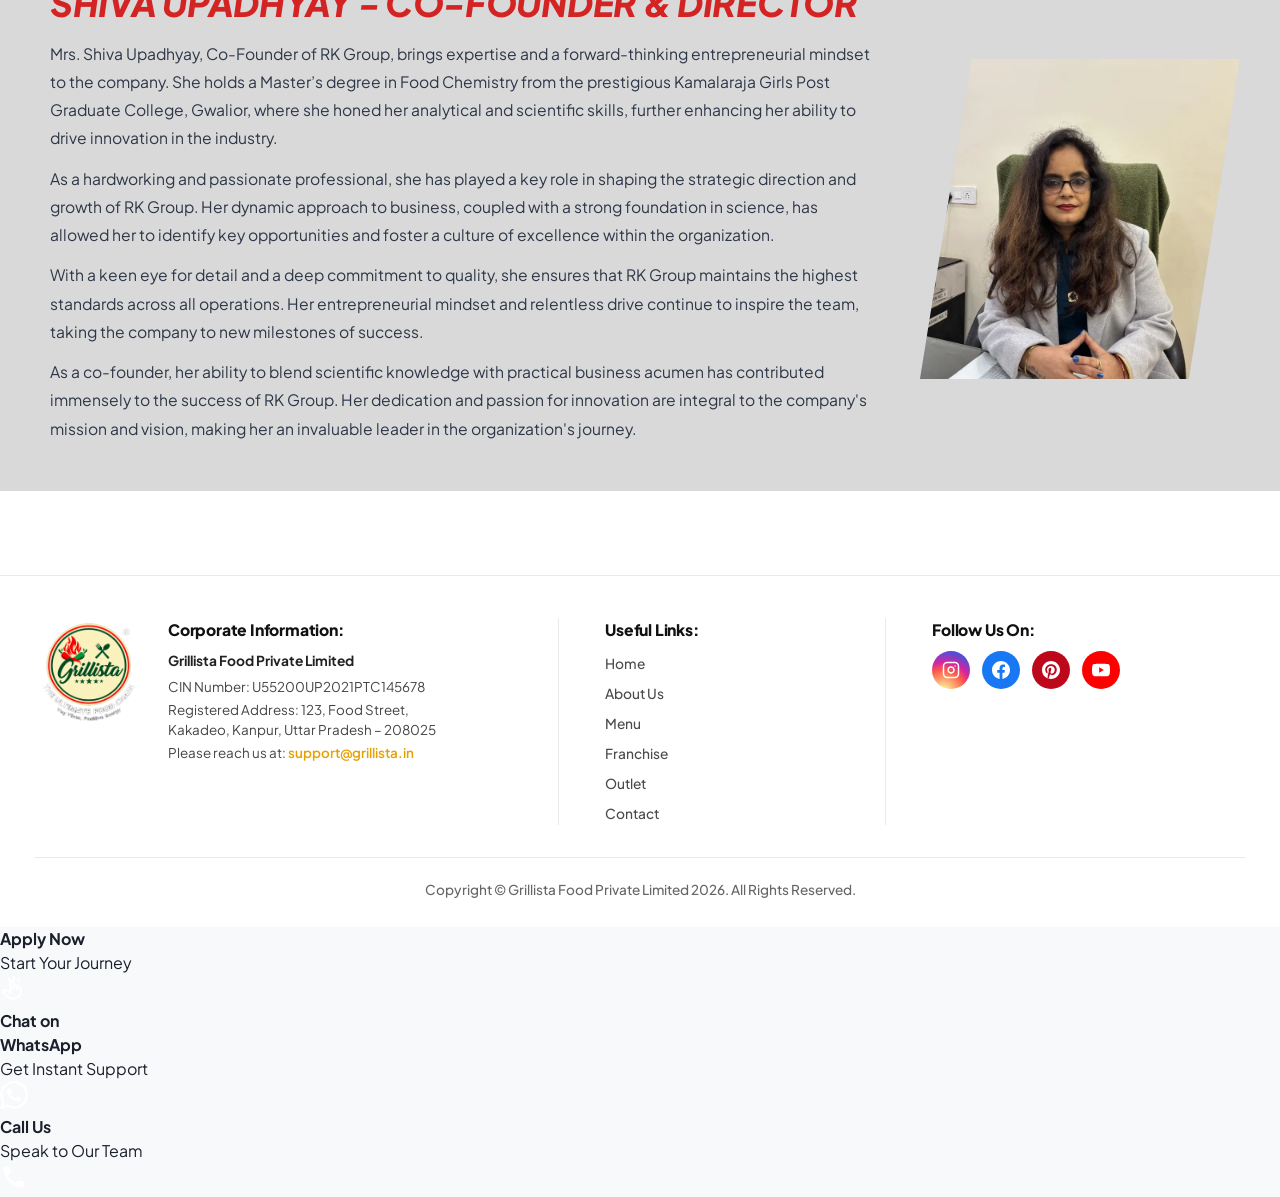
==== commit a04de2f4: "Fix mobile and tablet navbar responsiveness and sync canonical header across all pages" ====
--- a/about.html
+++ b/about.html
@@ -203,90 +203,71 @@
     <!-- EXACT GRILLISTA SIGNATURE DOTTED-ACCENT BLACK & GOLD NAVBAR -->
     <!-- EXACT GRILLISTA SIGNATURE DOTTED-ACCENT BLACK & GOLD NAVBAR -->
     <!-- EXACT GRILLISTA SIGNATURE BLACK & GOLD NAVBAR (CLEAN LOGO LEFT) -->
-  <header class="grill-navbar-wrapper">
-    <div class="grill-navbar-bar">
+  <!-- GRILLISTA FLAGSHIP TOP ANNOUNCEMENT BAR & NAVBAR COMPONENT -->
+  <div class="top-announcement-bar">
+    <div class="top-announcement-container">
+      <div class="top-announcement-left">
+        <span class="rocket-icon">🚀</span>
+        <span>NOW EXPANDING ACROSS INDIA</span>
+        <span class="bar-sep">|</span>
+        <span>FRANCHISE OPPORTUNITIES AVAILABLE</span>
+      </div>
+      <div class="top-announcement-right">
+        <a href="tel:+919711900055" class="top-announcement-link">
+          <svg viewBox="0 0 24 24" width="14" height="14" fill="currentColor"><path d="M6.62 10.79a15.053 15.053 0 006.59 6.59l2.2-2.2a1 1 0 011.01-.24c1.12.37 2.33.57 3.58.57a1 1 0 011 1V20a1 1 0 01-1 1A17 17 0 013 4a1 1 0 011-1h3.5a1 1 0 011 1c0 1.25.2 2.45.57 3.57a1 1 0 01-.24 1.02l-2.21 2.2z"/></svg>
+          <span>+91 97119 00055</span>
+        </a>
+        <a href="mailto:franchise@grillista.com" class="top-announcement-link">
+          <svg viewBox="0 0 24 24" width="14" height="14" fill="currentColor"><path d="M20 4H4c-1.1 0-1.99.9-1.99 2L2 18c0 1.1.9 2 2 2h16c1.1 0 2-.9 2-2V6c0-1.1-.9-2-2-2zm0 4l-8 5-8-5V6l8 5 8-5v2z"/></svg>
+          <span>franchise@grillista.com</span>
+        </a>
+      </div>
+    </div>
+  </div>
+
+  <header class="g-header">
+    <div class="g-navbar-container">
       
-      <!-- 1. Circular Emblem Logo (Left) -->
-      <a href="index.html#home" class="grill-nav-logo-box" aria-label="Grillista Home">
-        <img src="assets/logo.png" alt="Grillista Logo" class="grill-nav-logo-img">
-      </a>
-
-      <!-- Vertical Logo Divider -->
-      <div class="grill-logo-divider"></div>
-
-      <!-- 2. Navigation Links (HOME, ABOUT US, FRANCHISE, MENU, GALLERY) -->
-      <nav class="grill-nav-menu desktop-only">
-        <!-- 1. HOME -->
-        <a href="index.html#home" class="grill-nav-item">
-          <span class="grill-item-text">HOME</span>
-          
+      <!-- Official Emblem Logo Left -->
+      <a href="index.html#home" class="g-logo-wrap" aria-label="Grillista Home">
+        <img src="assets/logo.png" alt="Grillista - The Ultimate Food Chain" class="g-logo-emblem-img">
+      </a>
+
+      <!-- Nav Links Center -->
+      <nav class="g-nav-links desktop-only">
+        <a href="index.html#home" class="g-nav-link">
+        <span>HOME</span>
+      </a>
+        <a href="about.html" class="g-nav-link active">
+        <span>ABOUT US</span>
+        <span class="g-nav-underline"></span>
+      </a>
+        <a href="menu.html" class="g-nav-link">
+        <span>OUR MENU</span>
+      </a>
+        <a href="index.html#why-choose-grillista" class="g-nav-link">
+          <span>WHY GRILLISTA</span>
         </a>
-
-        <span class="grill-link-divider"></span>
-        <!-- 2. ABOUT US -->
-        <a href="about.html" class="grill-nav-item active">
-          <span class="grill-item-text">ABOUT US</span>
-          <span class="grill-item-underline"></span>
-        </a>
-
-        <span class="grill-link-divider"></span>
-        <!-- 3. FRANCHISE -->
-        <a href="franchise.html" class="grill-nav-item">
-          <span class="grill-item-text">FRANCHISE</span>
-          
-        </a>
-
-        <span class="grill-link-divider"></span>
-        <!-- 4. MENU -->
-        <a href="menu.html" class="grill-nav-item">
-          <span class="grill-item-text">MENU</span>
-          
-        </a>
-
-        <span class="grill-link-divider"></span>
-        <!-- 5. GALLERY -->
-        <a href="gallery.html" class="grill-nav-item">
-          <span class="grill-item-text">GALLERY</span>
-          
-        </a>
+        <a href="franchise.html" class="g-nav-link">
+        <span>FRANCHISE OPPORTUNITY</span>
+      </a>
+        <a href="about.html#support" class="g-nav-link">
+        <span>SUPPORT</span>
+      </a>
+        <a href="gallery.html" class="g-nav-link">
+        <span>GALLERY</span>
+      </a>
+        <a href="locator.html" class="g-nav-link">
+        <span>CONTACT US</span>
+      </a>
       </nav>
 
-      <!-- 3. Right Social Badges & Gold Outline CTA -->
-      <div class="grill-nav-right-group desktop-only">
-        <!-- Social Icon Circles -->
-        <div class="grill-social-dock">
-          <!-- Instagram -->
-          <a href="https://instagram.com" target="_blank" rel="noopener noreferrer" class="grill-social-circle" title="Instagram" aria-label="Instagram">
-            <svg viewBox="0 0 24 24" width="14" height="14" fill="none" stroke="#FFD000" stroke-width="2" stroke-linecap="round" stroke-linejoin="round">
-              <rect x="2" y="2" width="20" height="20" rx="5" ry="5"></rect>
-              <path d="M16 11.37A4 4 0 1 1 12.63 8 4 4 0 0 1 16 11.37z"></path>
-              <line x1="17.5" y1="6.5" x2="17.51" y2="6.5"></line>
-            </svg>
-          </a>
-
-          <!-- Facebook -->
-          <a href="https://facebook.com" target="_blank" rel="noopener noreferrer" class="grill-social-circle" title="Facebook" aria-label="Facebook">
-            <svg viewBox="0 0 24 24" width="14" height="14" fill="#FFD000">
-              <path d="M18 2h-3a5 5 0 0 0-5 5v3H7v4h3v8h4v-8h3l1-4h-4V7a1 1 0 0 1 1-1h3z"/>
-            </svg>
-          </a>
-
-          <!-- Location Pin -->
-          <a href="locator.html" class="grill-social-circle" title="Store Locator" aria-label="Store Locator">
-            <svg viewBox="0 0 24 24" width="14" height="14" fill="#FFD000">
-              <path d="M12 2C8.13 2 5 5.13 5 9c0 5.25 7 13 7 13s7-7.75 7-13c0-3.87-3.13-7-7-7zm0 9.5c-1.38 0-2.5-1.12-2.5-2.5s1.12-2.5 2.5-2.5 2.5 1.12 2.5 2.5-1.12 2.5-2.5 2.5z"/>
-            </svg>
-          </a>
-        </div>
-
-        <!-- Gold Outlined Pill CTA -->
-        <a href="franchise.html" class="grill-cta-outline-btn">
-          <span>APPLY FOR FRANCHISE</span>
-          <span class="grill-cta-arrow">➔</span>
-        </a>
-      </div>
-
-      <!-- Mobile Header Bar: 3-column layout -->
+      <!-- Enquire Now Right CTA Button -->
+      <div class="g-nav-cta-wrap desktop-only">
+        <a href="franchise.html#franchise-apply" class="g-enquire-btn">ENQUIRE NOW</a>
+      </div>
+
+      <!-- Mobile Header Bar: Hamburger + Logo + Apply -->
       <div class="mobile-header-bar">
         <button class="mobile-toggle" id="mobile-nav-toggle" onclick="toggleMobileNav()" aria-label="Toggle Navigation Menu">
           <span class="bar"></span>
@@ -298,8 +279,8 @@
           <img src="assets/logo.png" alt="Grillista Logo" class="mobile-logo-img">
         </a>
 
-        <a href="franchise.html" class="mobile-hotline-btn" title="Apply for Franchise">
-          <div class="m-hotline-phone">APPLY NOW</div>
+        <a href="franchise.html#franchise-apply" class="mobile-hotline-btn" title="Apply for Franchise">
+          <div class="m-hotline-phone">ENQUIRE NOW</div>
           <div class="m-hotline-label">FRANCHISE DESK</div>
         </a>
       </div>
--- a/css/style.css
+++ b/css/style.css
@@ -1925,14 +1925,20 @@
    HOMEPAGE EXACT REDESIGN (FLAGSHIP NEW MOCKUP MATCH)
    ========================================================================== */
 
+/* ==========================================================================
+   GRILLISTA TOP ANNOUNCEMENT BAR & NAVBAR (RESPONSIVE FOR ALL SCREENS)
+   ========================================================================== */
+
 /* 1. Top Green Announcement Bar */
 .top-announcement-bar {
   background-color: #0F4C2A;
   color: #FFFFFF;
-  font-size: 0.82rem;
+  font-family: var(--font-body, 'Plus Jakarta Sans', sans-serif);
+  font-size: 0.78rem;
   font-weight: 700;
-  padding: 8px 20px;
+  padding: 7px 20px;
   letter-spacing: 0.4px;
+  width: 100%;
 }
 
 .top-announcement-container {
@@ -1941,7 +1947,6 @@
   display: flex;
   align-items: center;
   justify-content: space-between;
-  flex-wrap: wrap;
   gap: 12px;
 }
 
@@ -1959,7 +1964,7 @@
 .top-announcement-right {
   display: flex;
   align-items: center;
-  gap: 20px;
+  gap: 18px;
 }
 
 .top-announcement-link {
@@ -1968,12 +1973,14 @@
   gap: 6px;
   color: #FFFFFF;
   text-decoration: none;
-  font-size: 0.82rem;
+  font-size: 0.78rem;
   font-weight: 600;
-  transition: color 0.2s ease;
+  opacity: 0.9;
+  transition: opacity 0.2s ease, color 0.2s ease;
 }
 
 .top-announcement-link:hover {
+  opacity: 1;
   color: #FFD000;
 }
 
@@ -1981,6 +1988,13 @@
   .top-announcement-container {
     justify-content: center;
     text-align: center;
+    padding: 0 10px;
+  }
+  .top-announcement-left {
+    font-size: 0.7rem;
+    justify-content: center;
+    flex-wrap: wrap;
+    gap: 4px;
   }
   .top-announcement-right {
     display: none;
@@ -1994,7 +2008,8 @@
   z-index: 10000;
   background-color: #000000;
   border-bottom: 1px solid rgba(255, 255, 255, 0.1);
-  padding: 10px 0;
+  padding: 8px 0;
+  width: 100%;
 }
 
 .g-navbar-container {
@@ -2006,9 +2021,10 @@
   margin: 0 auto;
   padding: 0 24px;
   gap: 20px;
-}
-
-/* Logo Left */
+  box-sizing: border-box;
+}
+
+/* Desktop Logo Left */
 .g-logo-wrap {
   display: flex;
   align-items: center;
@@ -2017,7 +2033,7 @@
 }
 
 .g-logo-emblem-img {
-  height: 64px;
+  height: 56px;
   width: auto;
   object-fit: contain;
   transition: transform 0.25s ease;
@@ -2025,52 +2041,22 @@
 }
 
 .g-logo-wrap:hover .g-logo-emblem-img {
-  transform: scale(1.06);
-}
-
-.g-logo-title-row {
-  display: flex;
-  align-items: center;
-  line-height: 1;
-}
-
-.g-logo-text {
-  font-family: var(--font-display, 'Plus Jakarta Sans', sans-serif);
-  font-size: 1.65rem;
-  font-weight: 950;
-  color: #FFFFFF;
-  letter-spacing: 1.2px;
-}
-
-.g-logo-flame-icon {
-  width: 20px;
-  height: 24px;
-  margin: 0 1px;
-}
-
-.g-logo-tagline {
-  font-size: 0.58rem;
-  font-weight: 800;
-  color: #FFFFFF;
-  letter-spacing: 2.2px;
-  text-transform: uppercase;
-  margin-top: 3px;
-  opacity: 0.9;
-}
-
-/* Nav Links Center */
+  transform: scale(1.05);
+}
+
+/* Desktop Nav Links Center */
 .g-nav-links {
   display: flex;
   align-items: center;
-  gap: 22px;
+  gap: clamp(10px, 1.6vw, 22px);
 }
 
 .g-nav-link {
   color: #FFFFFF;
   font-family: var(--font-display, 'Plus Jakarta Sans', sans-serif);
-  font-size: 0.82rem;
+  font-size: clamp(0.74rem, 0.95vw, 0.82rem);
   font-weight: 800;
-  letter-spacing: 0.6px;
+  letter-spacing: 0.5px;
   text-transform: uppercase;
   text-decoration: none;
   transition: color 0.2s ease;
@@ -2079,10 +2065,7 @@
   white-space: nowrap;
 }
 
-.g-nav-link:hover {
-  color: #FFD000;
-}
-
+.g-nav-link:hover,
 .g-nav-link.active {
   color: #FFD000;
 }
@@ -2097,16 +2080,22 @@
   border-radius: 2px;
 }
 
-/* Enquire Now CTA Button Right */
+/* Desktop Enquire Now CTA Button Right */
+.g-nav-cta-wrap {
+  display: flex;
+  align-items: center;
+  flex-shrink: 0;
+}
+
 .g-enquire-btn {
   background-color: #FFD000;
   color: #000000;
   font-family: var(--font-display, 'Plus Jakarta Sans', sans-serif);
-  font-size: 0.85rem;
+  font-size: 0.82rem;
   font-weight: 900;
   letter-spacing: 0.5px;
   text-transform: uppercase;
-  padding: 11px 24px;
+  padding: 9px 20px;
   border-radius: 6px;
   text-decoration: none;
   transition: all 0.25s ease;
@@ -2117,7 +2106,292 @@
 .g-enquire-btn:hover {
   background-color: #FFE169;
   transform: translateY(-2px);
-  box-shadow: 0 6px 20px rgba(255, 199, 44, 0.4);
+  box-shadow: 0 4px 14px rgba(255, 208, 0, 0.4);
+}
+
+/* Mobile Header Bar (Hidden by default on desktop) */
+.mobile-header-bar {
+  display: none;
+  width: 100%;
+}
+
+/* Tablet & Mobile Responsiveness (<= 1024px) */
+@media (max-width: 1024px) {
+  .desktop-only,
+  .g-navbar-container > .g-logo-wrap,
+  .g-navbar-container > .g-nav-links,
+  .g-navbar-container > .g-nav-cta-wrap {
+    display: none !important;
+  }
+
+  .g-header {
+    padding: 8px 0;
+  }
+
+  .g-navbar-container {
+    padding: 0 16px;
+  }
+
+  .mobile-header-bar {
+    display: flex !important;
+    align-items: center;
+    justify-content: space-between;
+    width: 100%;
+  }
+
+  /* Hamburger Toggle */
+  .mobile-toggle {
+    display: flex !important;
+    flex-direction: column;
+    justify-content: center;
+    align-items: center;
+    gap: 5px;
+    width: 42px;
+    height: 42px;
+    background: rgba(255, 255, 255, 0.08);
+    border: 1px solid rgba(255, 255, 255, 0.15);
+    border-radius: 8px;
+    cursor: pointer;
+    padding: 0;
+    -webkit-tap-highlight-color: transparent;
+  }
+
+  .mobile-toggle .bar {
+    display: block;
+    width: 22px;
+    height: 2.5px;
+    background: #FFD000;
+    border-radius: 2px;
+    transition: all 0.25s ease;
+  }
+
+  /* Center Logo */
+  .mobile-logo-link {
+    display: flex !important;
+    align-items: center;
+    justify-content: center;
+    text-decoration: none;
+  }
+
+  .mobile-logo-img {
+    height: 48px;
+    max-height: 48px;
+    width: auto;
+    object-fit: contain;
+  }
+
+  /* Right Enquire Button */
+  .mobile-hotline-btn {
+    display: flex !important;
+    flex-direction: column;
+    align-items: center;
+    justify-content: center;
+    background: #FFD000;
+    color: #000000;
+    padding: 6px 14px;
+    border-radius: 6px;
+    text-decoration: none;
+    text-align: center;
+    line-height: 1.15;
+    white-space: nowrap;
+    font-family: var(--font-display, 'Plus Jakarta Sans', sans-serif);
+    transition: all 0.2s ease;
+  }
+
+  .m-hotline-phone {
+    font-size: 0.78rem;
+    font-weight: 900;
+    letter-spacing: 0.4px;
+  }
+
+  .m-hotline-label {
+    font-size: 0.56rem;
+    font-weight: 800;
+    opacity: 0.85;
+    letter-spacing: 0.4px;
+  }
+}
+
+/* Mobile Slide-In Navigation Drawer */
+.mobile-nav-backdrop {
+  display: none;
+  position: fixed;
+  top: 0;
+  left: 0;
+  width: 100vw;
+  height: 100vh;
+  background: rgba(0, 0, 0, 0.7);
+  backdrop-filter: blur(6px);
+  -webkit-backdrop-filter: blur(6px);
+  z-index: 99998;
+  opacity: 0;
+  transition: opacity 0.3s ease;
+}
+
+.mobile-nav-backdrop.active {
+  display: block;
+  opacity: 1;
+}
+
+.mobile-nav-drawer {
+  position: fixed;
+  top: 0;
+  left: -320px;
+  width: 290px;
+  max-width: 85vw;
+  height: 100vh;
+  background: #0B0F19;
+  border-right: 1px solid rgba(255, 208, 0, 0.2);
+  z-index: 99999;
+  display: flex;
+  flex-direction: column;
+  justify-content: space-between;
+  padding: 24px 20px 28px;
+  box-sizing: border-box;
+  overflow-y: auto;
+  box-shadow: 10px 0 35px rgba(0, 0, 0, 0.6);
+  transition: transform 0.32s cubic-bezier(0.16, 1, 0.3, 1);
+}
+
+.mobile-nav-drawer.open {
+  transform: translateX(320px);
+}
+
+/* Drawer Header */
+.drawer-header {
+  display: flex;
+  align-items: center;
+  justify-content: space-between;
+  padding-bottom: 18px;
+  border-bottom: 1px solid rgba(255, 255, 255, 0.1);
+  margin-bottom: 16px;
+}
+
+.drawer-brand {
+  display: flex;
+  align-items: center;
+  gap: 10px;
+}
+
+.drawer-logo {
+  height: 44px;
+  width: auto;
+  object-fit: contain;
+}
+
+.drawer-brand-title {
+  font-family: var(--font-display, 'Plus Jakarta Sans', sans-serif);
+  font-size: 1.15rem;
+  font-weight: 900;
+  color: #FFFFFF;
+  letter-spacing: 0.5px;
+}
+
+.drawer-veg-pill {
+  font-size: 0.65rem;
+  font-weight: 800;
+  color: #22C55E;
+}
+
+.drawer-close-btn {
+  background: rgba(255, 255, 255, 0.1);
+  border: 1px solid rgba(255, 255, 255, 0.2);
+  color: #FFFFFF;
+  width: 34px;
+  height: 34px;
+  border-radius: 50%;
+  font-size: 1.1rem;
+  cursor: pointer;
+  display: flex;
+  align-items: center;
+  justify-content: center;
+  transition: all 0.2s ease;
+}
+
+.drawer-close-btn:hover {
+  background: #FFD000;
+  color: #000000;
+}
+
+/* Drawer Nav Menu Links */
+.drawer-nav-menu {
+  list-style: none;
+  padding: 0;
+  margin: 0;
+  display: flex;
+  flex-direction: column;
+  gap: 8px;
+}
+
+.drawer-nav-menu li a {
+  display: flex;
+  align-items: center;
+  justify-content: space-between;
+  color: #E2E8F0;
+  font-family: var(--font-display, 'Plus Jakarta Sans', sans-serif);
+  font-size: 0.88rem;
+  font-weight: 800;
+  letter-spacing: 0.4px;
+  text-transform: uppercase;
+  text-decoration: none;
+  padding: 10px 14px;
+  border-radius: 8px;
+  background: rgba(255, 255, 255, 0.03);
+  border: 1px solid rgba(255, 255, 255, 0.05);
+  transition: all 0.2s ease;
+}
+
+.drawer-nav-menu li a:hover,
+.drawer-nav-menu li a.active {
+  background: rgba(255, 208, 0, 0.12);
+  border-color: rgba(255, 208, 0, 0.35);
+  color: #FFD000;
+  transform: translateX(4px);
+}
+
+.drawer-nav-menu li a span.chevron {
+  font-size: 1.1rem;
+  color: #94A3B8;
+}
+
+/* Drawer Bottom Actions */
+.drawer-footer {
+  margin-top: 24px;
+  display: flex;
+  flex-direction: column;
+  gap: 10px;
+}
+
+.drawer-apply-btn {
+  background: #D32323;
+  color: #FFFFFF;
+  font-family: var(--font-display, 'Plus Jakarta Sans', sans-serif);
+  font-size: 0.85rem;
+  font-weight: 900;
+  letter-spacing: 0.5px;
+  text-transform: uppercase;
+  text-decoration: none;
+  padding: 12px;
+  border-radius: 8px;
+  text-align: center;
+  display: block;
+  box-shadow: 0 4px 14px rgba(211, 35, 35, 0.35);
+}
+
+.drawer-call-btn {
+  background: rgba(255, 255, 255, 0.08);
+  border: 1px solid rgba(255, 255, 255, 0.15);
+  color: #FFFFFF;
+  font-size: 0.8rem;
+  font-weight: 700;
+  text-decoration: none;
+  padding: 10px;
+  border-radius: 8px;
+  text-align: center;
+  display: flex;
+  align-items: center;
+  justify-content: center;
+  gap: 6px;
 }
 
 /* 3. Flagship Hero Banner (Split Diagonal Layout with Yellow Strips) */
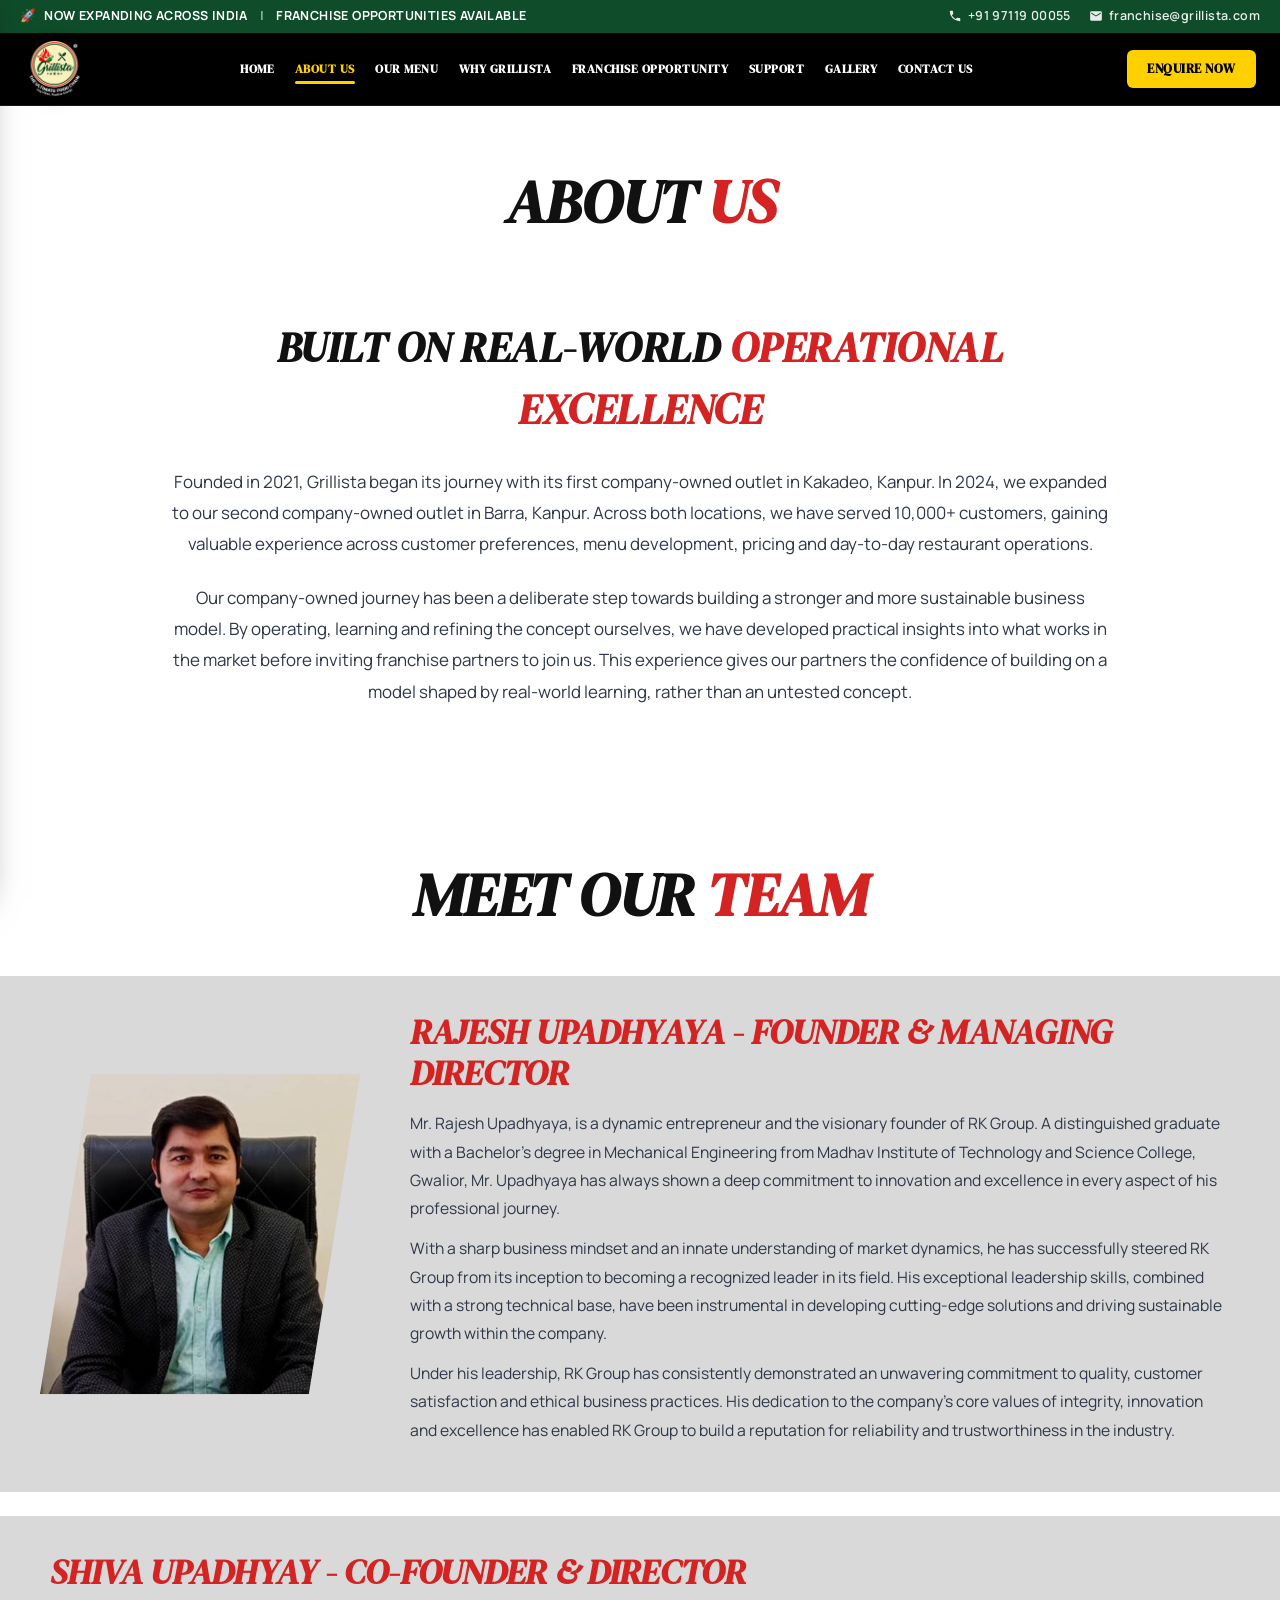
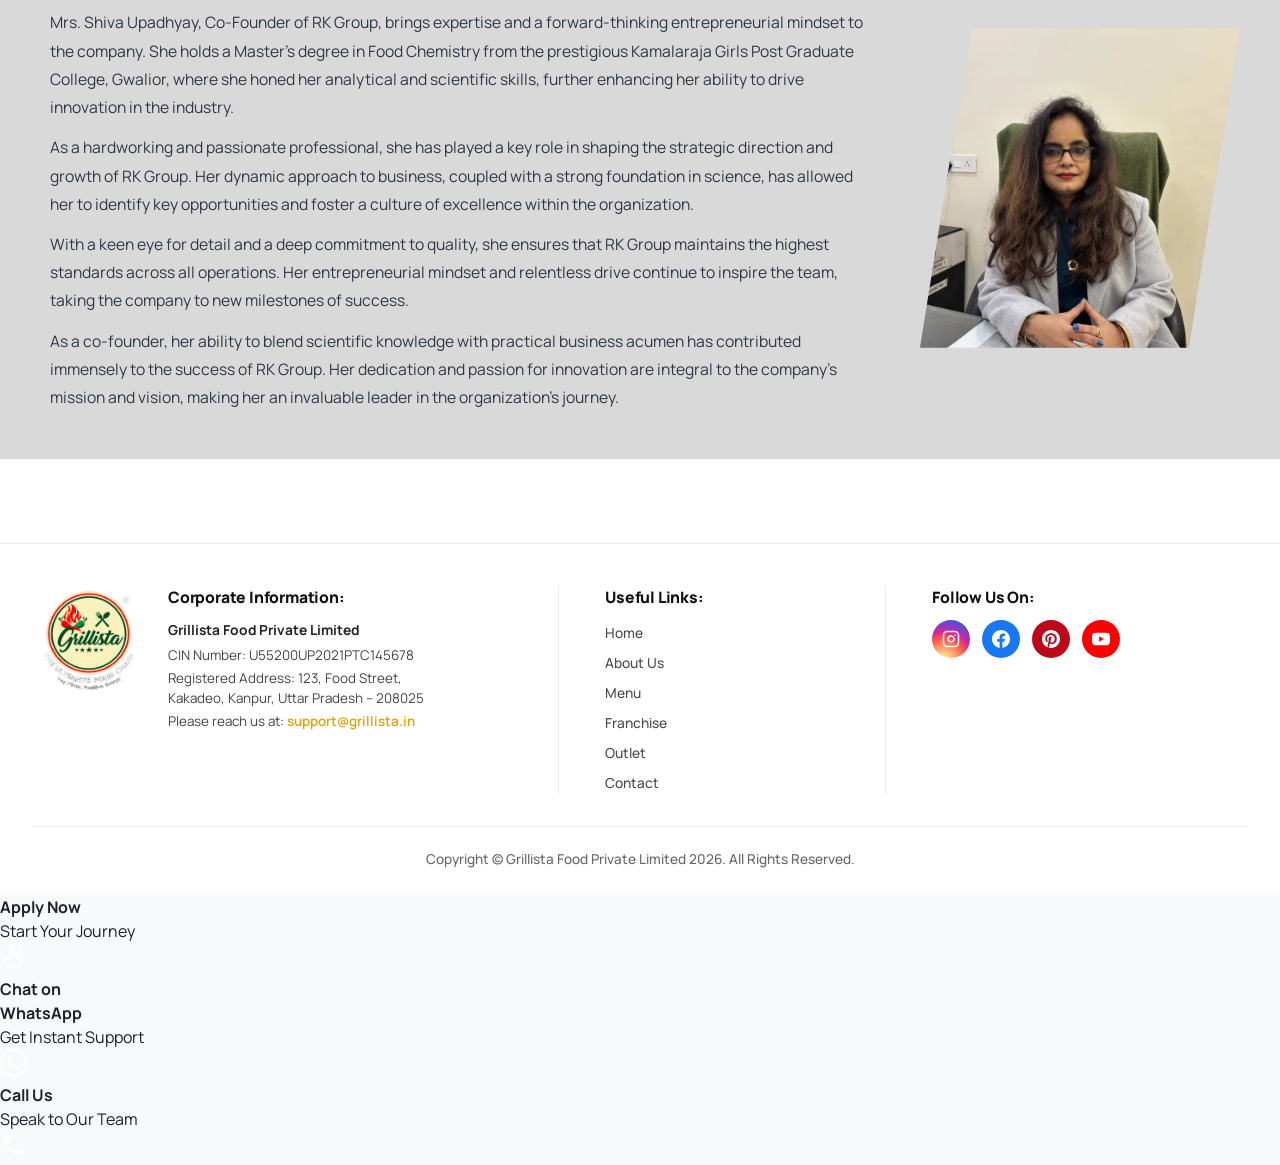
==== commit 026b557e: "Apply Manrope + DM Serif Display typography pairing across entire website desktop & mobile" ====
--- a/about.html
+++ b/about.html
@@ -12,7 +12,7 @@
   <!-- Google Fonts: Plus Jakarta Sans -->
   <link rel="preconnect" href="https://fonts.googleapis.com">
   <link rel="preconnect" href="https://fonts.gstatic.com" crossorigin>
-  <link href="https://fonts.googleapis.com/css2?family=Caveat:wght@600;700;800&family=Plus+Jakarta+Sans:ital,wght@0,400;0,600;0,700;0,800;0,900;1,800;1,900&display=swap" rel="stylesheet">
+  <link href="https://fonts.googleapis.com/css2?family=Caveat:wght@600;700;800&family=DM+Serif+Display:ital@0;1&family=Manrope:wght@300;400;500;600;700;800;900&display=swap" rel="stylesheet">
 
   <!-- Core Stylesheets -->
   <link rel="stylesheet" href="css/style.css">
--- a/css/style.css
+++ b/css/style.css
@@ -2,6 +2,7 @@
    GRILLISTA / Grillista THEME - Design System & Stylesheet
    Exact Match to Grillista High-Energy Red/Yellow/Blue Fast-Food Franchise
    ========================================================================== */
+@import url('https://fonts.googleapis.com/css2?family=Caveat:wght@600;700;800&family=DM+Serif+Display:ital@0;1&family=Manrope:wght@300;400;500;600;700;800;900&display=swap');
 
 :root {
   /* Color Palette - Grillista Signature Colors */
@@ -36,8 +37,12 @@
   --max-width: 1320px;
   --header-height: 84px;
 
-  --font-sans: 'Plus Jakarta Sans', system-ui, -apple-system, sans-serif;
-  --font-display: 'Impact', 'Plus Jakarta Sans', 'Arial Black', sans-serif;
+  --font-sans: 'Manrope', system-ui, -apple-system, BlinkMacSystemFont, 'Segoe UI', Roboto, sans-serif;
+  --font-body: 'Manrope', system-ui, -apple-system, BlinkMacSystemFont, 'Segoe UI', Roboto, sans-serif;
+  --font-display: 'DM Serif Display', Georgia, serif;
+  --font-serif: 'DM Serif Display', Georgia, serif;
+  --font-heading: 'DM Serif Display', Georgia, serif;
+  --font-script: 'Caveat', cursive;
 }
 
 /* Reset & Global */
@@ -375,7 +380,7 @@
   display: inline-flex;
   align-items: center;
   gap: 10px;
-  font-family: var(--font-display, 'Plus Jakarta Sans', sans-serif);
+  font-family: var(--font-display, var(--font-sans), sans-serif);
   font-size: clamp(1.8rem, 3.8vw, 2.5rem);
   font-weight: 900;
   font-style: italic;
@@ -697,7 +702,7 @@
   background-color: #FFFFFF;
   border-top: 1px solid #EBEBEB;
   color: #333333;
-  font-family: var(--font-body, 'Plus Jakarta Sans', Arial, sans-serif);
+  font-family: var(--font-body, var(--font-sans), Arial, sans-serif);
   padding: 42px 0 26px;
   width: 100%;
   box-sizing: border-box;
@@ -1477,7 +1482,7 @@
   }
 
   .drawer-brand-name {
-    font-family: var(--font-display, 'Plus Jakarta Sans', sans-serif) !important;
+    font-family: var(--font-display, var(--font-sans), sans-serif) !important;
     font-size: 1.25rem !important;
     font-weight: 900 !important;
     color: #FFFFFF !important;
@@ -1933,7 +1938,7 @@
 .top-announcement-bar {
   background-color: #0F4C2A;
   color: #FFFFFF;
-  font-family: var(--font-body, 'Plus Jakarta Sans', sans-serif);
+  font-family: var(--font-body, var(--font-sans), sans-serif);
   font-size: 0.78rem;
   font-weight: 700;
   padding: 7px 20px;
@@ -2053,7 +2058,7 @@
 
 .g-nav-link {
   color: #FFFFFF;
-  font-family: var(--font-display, 'Plus Jakarta Sans', sans-serif);
+  font-family: var(--font-display, var(--font-sans), sans-serif);
   font-size: clamp(0.74rem, 0.95vw, 0.82rem);
   font-weight: 800;
   letter-spacing: 0.5px;
@@ -2090,7 +2095,7 @@
 .g-enquire-btn {
   background-color: #FFD000;
   color: #000000;
-  font-family: var(--font-display, 'Plus Jakarta Sans', sans-serif);
+  font-family: var(--font-display, var(--font-sans), sans-serif);
   font-size: 0.82rem;
   font-weight: 900;
   letter-spacing: 0.5px;
@@ -2194,7 +2199,7 @@
     text-align: center;
     line-height: 1.15;
     white-space: nowrap;
-    font-family: var(--font-display, 'Plus Jakarta Sans', sans-serif);
+    font-family: var(--font-display, var(--font-sans), sans-serif);
     transition: all 0.2s ease;
   }
 
@@ -2280,7 +2285,7 @@
 }
 
 .drawer-brand-title {
-  font-family: var(--font-display, 'Plus Jakarta Sans', sans-serif);
+  font-family: var(--font-display, var(--font-sans), sans-serif);
   font-size: 1.15rem;
   font-weight: 900;
   color: #FFFFFF;
@@ -2328,7 +2333,7 @@
   align-items: center;
   justify-content: space-between;
   color: #E2E8F0;
-  font-family: var(--font-display, 'Plus Jakarta Sans', sans-serif);
+  font-family: var(--font-display, var(--font-sans), sans-serif);
   font-size: 0.88rem;
   font-weight: 800;
   letter-spacing: 0.4px;
@@ -2365,7 +2370,7 @@
 .drawer-apply-btn {
   background: #D32323;
   color: #FFFFFF;
-  font-family: var(--font-display, 'Plus Jakarta Sans', sans-serif);
+  font-family: var(--font-display, var(--font-sans), sans-serif);
   font-size: 0.85rem;
   font-weight: 900;
   letter-spacing: 0.5px;
@@ -2446,7 +2451,7 @@
 }
 
 .banner-hero-headline {
-  font-family: var(--font-display, 'Plus Jakarta Sans', sans-serif);
+  font-family: var(--font-display, var(--font-sans), sans-serif);
   font-size: clamp(2.8rem, 5.5vw, 5.2rem);
   font-weight: 950;
   color: #000000;
@@ -2475,7 +2480,7 @@
 .banner-btn-black {
   background-color: #000000;
   color: #FFFFFF;
-  font-family: var(--font-display, 'Plus Jakarta Sans', sans-serif);
+  font-family: var(--font-display, var(--font-sans), sans-serif);
   font-size: 0.92rem;
   font-weight: 900;
   letter-spacing: 0.5px;
@@ -2497,7 +2502,7 @@
   background-color: transparent;
   color: #000000;
   border: 1.8px solid #000000;
-  font-family: var(--font-display, 'Plus Jakarta Sans', sans-serif);
+  font-family: var(--font-display, var(--font-sans), sans-serif);
   font-size: 0.92rem;
   font-weight: 900;
   letter-spacing: 0.5px;
@@ -2679,7 +2684,7 @@
 }
 
 .pillar-title {
-  font-family: var(--font-display, 'Plus Jakarta Sans', sans-serif);
+  font-family: var(--font-display, var(--font-sans), sans-serif);
   font-size: 0.88rem;
   font-weight: 900;
   color: #FFFFFF;
@@ -2735,7 +2740,7 @@
 }
 
 .story-eyebrow {
-  font-family: var(--font-display, 'Plus Jakarta Sans', sans-serif);
+  font-family: var(--font-display, var(--font-sans), sans-serif);
   font-size: 0.85rem;
   font-weight: 900;
   color: #0F4C2A;
@@ -2745,7 +2750,7 @@
 }
 
 .story-headline {
-  font-family: var(--font-display, 'Plus Jakarta Sans', sans-serif);
+  font-family: var(--font-display, var(--font-sans), sans-serif);
   font-size: clamp(1.8rem, 3vw, 2.4rem);
   font-weight: 950;
   color: #111111;
@@ -2766,7 +2771,7 @@
   display: inline-block;
   background-color: #000000;
   color: #FFFFFF;
-  font-family: var(--font-display, 'Plus Jakarta Sans', sans-serif);
+  font-family: var(--font-display, var(--font-sans), sans-serif);
   font-size: 0.85rem;
   font-weight: 900;
   letter-spacing: 0.5px;
@@ -2824,7 +2829,7 @@
 }
 
 .glance-header {
-  font-family: var(--font-display, 'Plus Jakarta Sans', sans-serif);
+  font-family: var(--font-display, var(--font-sans), sans-serif);
   font-size: 0.88rem;
   font-weight: 900;
   color: #0F4C2A;
@@ -2858,7 +2863,7 @@
 }
 
 .glance-number {
-  font-family: var(--font-display, 'Plus Jakarta Sans', sans-serif);
+  font-family: var(--font-display, var(--font-sans), sans-serif);
   font-size: 1.35rem;
   font-weight: 950;
   color: #111111;
@@ -2931,7 +2936,7 @@
 }
 
 .faq-eyebrow-text {
-  font-family: var(--font-display, 'Plus Jakarta Sans', sans-serif);
+  font-family: var(--font-display, var(--font-sans), sans-serif);
   font-size: clamp(0.78rem, 2vw, 0.92rem);
   font-weight: 900;
   color: #D97706;
@@ -2940,7 +2945,7 @@
 }
 
 .faq-title-main {
-  font-family: var(--font-display, 'Plus Jakarta Sans', sans-serif);
+  font-family: var(--font-display, var(--font-sans), sans-serif);
   font-size: clamp(1.85rem, 5.5vw, 4rem);
   font-weight: 950;
   line-height: 1.08;
@@ -2983,7 +2988,7 @@
 }
 
 .faq-pill-btn {
-  font-family: var(--font-display, 'Plus Jakarta Sans', sans-serif);
+  font-family: var(--font-display, var(--font-sans), sans-serif);
   font-size: clamp(0.75rem, 1.8vw, 0.85rem);
   font-weight: 800;
   padding: 8px 18px;
@@ -3072,7 +3077,7 @@
   border-radius: 50%;
   background: #FFD000;
   color: #000000;
-  font-family: var(--font-display, 'Plus Jakarta Sans', sans-serif);
+  font-family: var(--font-display, var(--font-sans), sans-serif);
   font-weight: 900;
   font-size: clamp(0.8rem, 1.8vw, 0.95rem);
   display: flex;
@@ -3090,7 +3095,7 @@
 }
 
 .faq-item-question {
-  font-family: var(--font-display, 'Plus Jakarta Sans', sans-serif);
+  font-family: var(--font-display, var(--font-sans), sans-serif);
   font-size: clamp(0.88rem, 2vw, 1.05rem);
   font-weight: 800;
   color: #111827;
@@ -3145,7 +3150,7 @@
 }
 
 .faq-help-eyebrow {
-  font-family: var(--font-display, 'Plus Jakarta Sans', sans-serif);
+  font-family: var(--font-display, var(--font-sans), sans-serif);
   font-size: clamp(0.72rem, 1.5vw, 0.82rem);
   font-weight: 900;
   letter-spacing: 2px;
@@ -3154,7 +3159,7 @@
 }
 
 .faq-help-title {
-  font-family: var(--font-display, 'Plus Jakarta Sans', sans-serif);
+  font-family: var(--font-display, var(--font-sans), sans-serif);
   font-size: clamp(1.7rem, 4.5vw, 2.6rem);
   font-weight: 950;
   color: #000000;
@@ -3173,7 +3178,7 @@
 }
 
 .faq-help-hero-banner {
-  font-family: var(--font-display, 'Plus Jakarta Sans', sans-serif);
+  font-family: var(--font-display, var(--font-sans), sans-serif);
   font-size: clamp(1.5rem, 4vw, 2.2rem);
   font-weight: 950;
   line-height: 1.1;
@@ -3233,7 +3238,7 @@
 }
 
 .faq-contact-label {
-  font-family: var(--font-display, 'Plus Jakarta Sans', sans-serif);
+  font-family: var(--font-display, var(--font-sans), sans-serif);
   font-size: clamp(0.7rem, 1.5vw, 0.76rem);
   font-weight: 900;
   color: #111827;
@@ -3275,7 +3280,7 @@
   width: 100%;
   background: #000000;
   color: #FFFFFF;
-  font-family: var(--font-display, 'Plus Jakarta Sans', sans-serif);
+  font-family: var(--font-display, var(--font-sans), sans-serif);
   font-size: clamp(0.82rem, 1.8vw, 0.92rem);
   font-weight: 900;
   letter-spacing: 1.5px;
@@ -3324,7 +3329,7 @@
 }
 
 .faq-tagline-brand-text {
-  font-family: var(--font-display, 'Plus Jakarta Sans', sans-serif);
+  font-family: var(--font-display, var(--font-sans), sans-serif);
   font-size: clamp(0.72rem, 2vw, 0.85rem);
   font-weight: 900;
   color: #4B5563;
@@ -3392,7 +3397,7 @@
   display: inline-flex;
   align-items: center;
   gap: 10px;
-  font-family: var(--font-display, 'Plus Jakarta Sans', sans-serif);
+  font-family: var(--font-display, var(--font-sans), sans-serif);
   font-size: 0.82rem;
   font-weight: 900;
   color: #FFD000;
@@ -3410,7 +3415,7 @@
 }
 
 .about-feeling-title {
-  font-family: var(--font-display, 'Plus Jakarta Sans', sans-serif);
+  font-family: var(--font-display, var(--font-sans), sans-serif);
   font-size: clamp(2.4rem, 4.2vw, 3.6rem);
   font-weight: 950;
   color: #000000;
@@ -3460,7 +3465,7 @@
 }
 
 .about-metric-num {
-  font-family: var(--font-display, 'Plus Jakarta Sans', sans-serif);
+  font-family: var(--font-display, var(--font-sans), sans-serif);
   font-size: 1.25rem;
   font-weight: 950;
   color: #000000;
@@ -3523,7 +3528,7 @@
   display: inline-flex;
   align-items: center;
   gap: 8px;
-  font-family: var(--font-display, 'Plus Jakarta Sans', sans-serif);
+  font-family: var(--font-display, var(--font-sans), sans-serif);
   font-size: 0.78rem;
   font-weight: 900;
   color: #FFD000;
@@ -3533,7 +3538,7 @@
 }
 
 .our-story-heading {
-  font-family: var(--font-display, 'Plus Jakarta Sans', sans-serif);
+  font-family: var(--font-display, var(--font-sans), sans-serif);
   font-size: clamp(1.4rem, 2.2vw, 1.85rem);
   font-weight: 950;
   color: #000000;
@@ -3575,7 +3580,7 @@
 }
 
 .story-pillar-title {
-  font-family: var(--font-display, 'Plus Jakarta Sans', sans-serif);
+  font-family: var(--font-display, var(--font-sans), sans-serif);
   font-size: 0.86rem;
   font-weight: 900;
   color: #000000;
@@ -3677,7 +3682,7 @@
 }
 
 .mv-top-left-accent {
-  font-family: var(--font-display, 'Plus Jakarta Sans', sans-serif);
+  font-family: var(--font-display, var(--font-sans), sans-serif);
   font-size: 0.72rem;
   font-weight: 900;
   color: #111827;
@@ -3692,7 +3697,7 @@
 }
 
 .mv-purpose-tag {
-  font-family: var(--font-display, 'Plus Jakarta Sans', sans-serif);
+  font-family: var(--font-display, var(--font-sans), sans-serif);
   font-size: 0.8rem;
   font-weight: 900;
   color: #FFD000;
@@ -3702,7 +3707,7 @@
 }
 
 .mv-main-headline {
-  font-family: var(--font-display, 'Plus Jakarta Sans', sans-serif);
+  font-family: var(--font-display, var(--font-sans), sans-serif);
   font-size: clamp(2.4rem, 4.5vw, 3.6rem);
   font-weight: 950;
   letter-spacing: -0.5px;
@@ -3783,7 +3788,7 @@
 }
 
 .mv-card-eyebrow {
-  font-family: var(--font-display, 'Plus Jakarta Sans', sans-serif);
+  font-family: var(--font-display, var(--font-sans), sans-serif);
   font-size: 0.82rem;
   font-weight: 900;
   color: #FFD000;
@@ -3792,7 +3797,7 @@
 }
 
 .mv-card-title-main {
-  font-family: var(--font-display, 'Plus Jakarta Sans', sans-serif);
+  font-family: var(--font-display, var(--font-sans), sans-serif);
   font-size: clamp(2rem, 3.2vw, 2.8rem);
   font-weight: 950;
   color: #000000;
@@ -3835,7 +3840,7 @@
   border-radius: 50%;
   background: #FFD000;
   color: #000000;
-  font-family: var(--font-display, 'Plus Jakarta Sans', sans-serif);
+  font-family: var(--font-display, var(--font-sans), sans-serif);
   font-size: 0.95rem;
   font-weight: 950;
   display: flex;
@@ -3861,7 +3866,7 @@
 }
 
 .mv-obj-name {
-  font-family: var(--font-display, 'Plus Jakarta Sans', sans-serif);
+  font-family: var(--font-display, var(--font-sans), sans-serif);
   font-size: 0.9rem;
   font-weight: 900;
   color: #000000;
@@ -3921,7 +3926,7 @@
 }
 
 .mv-ribbon-title {
-  font-family: var(--font-display, 'Plus Jakarta Sans', sans-serif);
+  font-family: var(--font-display, var(--font-sans), sans-serif);
   font-size: 0.86rem;
   font-weight: 900;
   color: #000000;
@@ -4052,7 +4057,7 @@
 .lightbox-caption {
   margin-top: 14px;
   color: #F3F4F6;
-  font-family: var(--font-display, 'Plus Jakarta Sans', sans-serif);
+  font-family: var(--font-display, var(--font-sans), sans-serif);
   font-size: 0.95rem;
   font-weight: 700;
   text-align: center;
@@ -4063,6 +4068,689 @@
   border: 1px solid rgba(255, 208, 0, 0.3);
 }
 
-
-
-
+/* ==========================================================================
+   EXACT GRILLISTA INQUIRY FORM (MATCHING REFERENCE MOCKUP)
+   ========================================================================== */
+.exact-inquiry-section {
+  width: 100%;
+  background: #FAF8F4;
+  position: relative;
+  overflow: hidden;
+  border-top: 1px solid rgba(0, 0, 0, 0.08);
+}
+
+/* Main Body Content Area */
+.inquiry-body-wrap {
+  padding: clamp(48px, 6.5vw, 80px) 20px clamp(40px, 5vw, 65px);
+  max-width: 1200px;
+  margin: 0 auto;
+}
+
+.inquiry-main-grid {
+  display: grid;
+  grid-template-columns: 0.85fr 1.7fr;
+  gap: clamp(28px, 4vw, 55px);
+  align-items: start;
+}
+
+@media (max-width: 960px) {
+  .inquiry-main-grid {
+    grid-template-columns: 1fr;
+    gap: 36px;
+  }
+}
+
+/* Left Column: Let's Connect */
+.inquiry-connect-col {
+  display: flex;
+  flex-direction: column;
+  padding-top: 6px;
+}
+
+.inquiry-yellow-dash {
+  width: 38px;
+  height: 4.5px;
+  background: #FFC72C;
+  border-radius: 3px;
+  margin-bottom: 14px;
+}
+
+.inquiry-connect-heading {
+  font-family: var(--font-display, var(--font-sans), sans-serif);
+  font-size: clamp(2rem, 3.2vw, 2.6rem);
+  font-weight: 900;
+  color: #111827;
+  line-height: 1.15;
+  margin: 0 0 14px;
+}
+
+.inquiry-connect-heading .gold-text {
+  color: #FFC72C;
+}
+
+.inquiry-connect-desc {
+  color: #4B5563;
+  font-size: 0.94rem;
+  line-height: 1.55;
+  margin: 0 0 28px;
+}
+
+/* 4 Feature Items */
+.inquiry-feature-stack {
+  display: flex;
+  flex-direction: column;
+  gap: 20px;
+  margin-bottom: 36px;
+}
+
+.inquiry-feature-item {
+  display: flex;
+  align-items: center;
+  gap: 16px;
+}
+
+.inquiry-feat-badge {
+  width: 44px;
+  height: 44px;
+  border-radius: 50%;
+  display: flex;
+  align-items: center;
+  justify-content: center;
+  flex-shrink: 0;
+  transition: transform 0.25s ease;
+}
+
+.inquiry-feature-item:hover .inquiry-feat-badge {
+  transform: scale(1.08);
+}
+
+.badge-yellow {
+  background: #FFC72C;
+}
+
+.badge-black {
+  background: #111827;
+}
+
+.badge-cream {
+  background: #F4E7C5;
+}
+
+.inquiry-feat-text {
+  display: flex;
+  flex-direction: column;
+}
+
+.inquiry-feat-text strong {
+  font-family: var(--font-display, var(--font-sans), sans-serif);
+  font-size: 0.95rem;
+  font-weight: 800;
+  color: #111827;
+  line-height: 1.25;
+}
+
+.inquiry-feat-text span {
+  font-size: 0.84rem;
+  color: #6B7280;
+  line-height: 1.35;
+}
+
+/* More Than Food Script */
+.inquiry-script-logo-wrap {
+  margin-top: 6px;
+  display: inline-block;
+}
+
+.inquiry-more-than-food-text {
+  font-family: 'Caveat', cursive;
+  font-size: 2.35rem;
+  font-weight: 700;
+  color: #111827;
+  line-height: 0.88;
+  display: block;
+  transform: rotate(-9deg);
+}
+
+.inquiry-more-than-food-line {
+  display: block;
+  width: 90px;
+  height: 3.5px;
+  background: #FFC72C;
+  border-radius: 2px;
+  margin-top: 4px;
+  transform: rotate(-4deg);
+}
+
+/* Right Column: Floating Form Card */
+.inquiry-card {
+  background: #FFFFFF;
+  border: 1px solid #E5E7EB;
+  border-radius: 20px;
+  padding: clamp(24px, 4vw, 38px) clamp(20px, 3.5vw, 36px);
+  box-shadow: 0 10px 30px rgba(0, 0, 0, 0.04);
+}
+
+.inquiry-card-title {
+  font-family: var(--font-display, var(--font-sans), sans-serif);
+  font-size: 1.55rem;
+  font-weight: 800;
+  color: #111827;
+  margin: 0 0 4px;
+}
+
+.inquiry-card-subtitle {
+  color: #6B7280;
+  font-size: 0.9rem;
+  margin: 0 0 24px;
+}
+
+/* Form Grid & Input Styling */
+.inquiry-form-2row {
+  display: grid;
+  grid-template-columns: 1fr 1fr;
+  gap: 16px 18px;
+  margin-bottom: 16px;
+}
+
+@media (max-width: 640px) {
+  .inquiry-form-2row {
+    grid-template-columns: 1fr;
+  }
+}
+
+.inq-group {
+  display: flex;
+  flex-direction: column;
+  gap: 6px;
+  position: relative;
+}
+
+.inq-group.full {
+  grid-column: 1 / -1;
+  margin-bottom: 16px;
+}
+
+.inq-group label {
+  font-family: var(--font-display, var(--font-sans), sans-serif);
+  font-size: 0.82rem;
+  font-weight: 700;
+  color: #374151;
+}
+
+.inq-input-wrap {
+  position: relative;
+  display: flex;
+  align-items: center;
+  width: 100%;
+}
+
+.inq-icon {
+  position: absolute;
+  left: 14px;
+  display: flex;
+  align-items: center;
+  justify-content: center;
+  color: #9CA3AF;
+  pointer-events: none;
+}
+
+.inq-input,
+.inq-select {
+  width: 100%;
+  height: 46px;
+  background: #FFFFFF;
+  border: 1.2px solid #E5E7EB;
+  border-radius: 9px;
+  padding: 0 14px 0 42px;
+  font-family: var(--font-body, var(--font-sans), sans-serif);
+  font-size: 0.9rem;
+  color: #111827;
+  outline: none;
+  transition: all 0.2s ease;
+  box-sizing: border-box;
+}
+
+.inq-select {
+  appearance: none;
+  -webkit-appearance: none;
+  cursor: pointer;
+  padding-right: 36px;
+}
+
+.inq-select-arrow {
+  position: absolute;
+  right: 14px;
+  pointer-events: none;
+  color: #4B5563;
+  display: flex;
+  align-items: center;
+}
+
+.inq-textarea-wrap {
+  position: relative;
+  width: 100%;
+}
+
+.inq-textarea-icon {
+  position: absolute;
+  top: 13px;
+  left: 14px;
+  color: #9CA3AF;
+  pointer-events: none;
+}
+
+.inq-textarea {
+  width: 100%;
+  min-height: 105px;
+  background: #FFFFFF;
+  border: 1.2px solid #E5E7EB;
+  border-radius: 9px;
+  padding: 12px 14px 28px 42px;
+  font-family: var(--font-body, var(--font-sans), sans-serif);
+  font-size: 0.9rem;
+  color: #111827;
+  outline: none;
+  resize: vertical;
+  transition: all 0.2s ease;
+  box-sizing: border-box;
+}
+
+.inq-input:focus,
+.inq-select:focus,
+.inq-textarea:focus {
+  border-color: #FFC72C;
+  box-shadow: 0 0 0 3px rgba(255, 199, 44, 0.18);
+}
+
+.inq-input::placeholder,
+.inq-textarea::placeholder {
+  color: #9CA3AF;
+  font-size: 0.88rem;
+}
+
+.inq-char-counter {
+  position: absolute;
+  right: 12px;
+  bottom: 8px;
+  font-size: 0.72rem;
+  color: #9CA3AF;
+  pointer-events: none;
+}
+
+/* Form Action Row */
+.inq-action-row {
+  display: flex;
+  align-items: center;
+  justify-content: space-between;
+  gap: 16px;
+  margin-top: 6px;
+  flex-wrap: wrap;
+}
+
+.inq-terms-label {
+  display: flex;
+  align-items: center;
+  gap: 8px;
+  font-size: 0.82rem;
+  color: #4B5563;
+  cursor: pointer;
+}
+
+.inq-terms-label input[type="checkbox"] {
+  accent-color: #FFC72C;
+  width: 16px;
+  height: 16px;
+  cursor: pointer;
+}
+
+.inq-terms-label a {
+  color: #F59E0B;
+  text-decoration: none;
+  font-weight: 600;
+}
+
+.inq-terms-label a:hover {
+  text-decoration: underline;
+}
+
+.inq-submit-pill-btn {
+  background: #FFC72C;
+  color: #111827;
+  font-family: var(--font-display, var(--font-sans), sans-serif);
+  font-size: 0.88rem;
+  font-weight: 900;
+  padding: 12px 28px;
+  border-radius: 30px;
+  border: none;
+  cursor: pointer;
+  display: inline-flex;
+  align-items: center;
+  gap: 8px;
+  transition: all 0.25s ease;
+  box-shadow: 0 4px 14px rgba(255, 199, 44, 0.35);
+  white-space: nowrap;
+}
+
+.inq-submit-pill-btn:hover {
+  background: #FFD24D;
+  transform: translateY(-2px);
+  box-shadow: 0 6px 20px rgba(255, 199, 44, 0.5);
+}
+
+.inq-submit-pill-btn .btn-arrow {
+  font-size: 1rem;
+  transition: transform 0.2s ease;
+}
+
+.inq-submit-pill-btn:hover .btn-arrow {
+  transform: translateX(3px);
+}
+
+/* ==========================================================================
+   EXACT CONFIRMATION SUCCESS SCREEN (MATCHING REFERENCE MOCKUP)
+   ========================================================================== */
+.inquiry-success-view {
+  display: none;
+  width: 100%;
+  position: relative;
+  padding: clamp(35px, 5vw, 60px) 20px clamp(30px, 4vw, 50px);
+  animation: fadeIn 0.4s ease;
+  overflow: hidden;
+}
+
+.inquiry-success-view.active {
+  display: block;
+}
+
+.inquiry-success-container {
+  max-width: 1100px;
+  margin: 0 auto;
+  position: relative;
+}
+
+/* Main Centered Card */
+.inquiry-success-screen-card {
+  background: #FFFFFF;
+  border-radius: 28px;
+  box-shadow: 0 20px 60px rgba(0, 0, 0, 0.06);
+  border: 1px solid rgba(0, 0, 0, 0.05);
+  padding: clamp(32px, 5vw, 48px) clamp(20px, 4vw, 44px) 24px;
+  max-width: 660px;
+  margin: 0 auto;
+  text-align: center;
+  position: relative;
+  z-index: 2;
+}
+
+/* Checkmark Burst */
+.success-checkmark-burst-wrap {
+  position: relative;
+  width: 130px;
+  height: 130px;
+  margin: 0 auto 12px;
+  display: flex;
+  align-items: center;
+  justify-content: center;
+}
+
+.success-burst-svg {
+  position: absolute;
+  top: 50%;
+  left: 50%;
+  transform: translate(-50%, -50%);
+  pointer-events: none;
+  animation: burstRotate 12s linear infinite;
+}
+
+@keyframes burstRotate {
+  0% { transform: translate(-50%, -50%) rotate(0deg); }
+  100% { transform: translate(-50%, -50%) rotate(360deg); }
+}
+
+.success-checkmark-circle {
+  width: 80px;
+  height: 80px;
+  border-radius: 50%;
+  background: linear-gradient(135deg, #22C55E 0%, #16A34A 100%);
+  display: flex;
+  align-items: center;
+  justify-content: center;
+  box-shadow: 0 10px 28px rgba(34, 197, 94, 0.38);
+  position: relative;
+  z-index: 2;
+  animation: popCheckmark 0.5s cubic-bezier(0.175, 0.885, 0.32, 1.275);
+}
+
+@keyframes popCheckmark {
+  0% { transform: scale(0.4); opacity: 0; }
+  100% { transform: scale(1); opacity: 1; }
+}
+
+/* Titles */
+.success-screen-title {
+  font-family: var(--font-display, var(--font-sans), sans-serif);
+  font-size: clamp(1.8rem, 3.8vw, 2.3rem);
+  font-weight: 900;
+  color: #111827;
+  line-height: 1.15;
+  margin: 0 0 14px;
+}
+
+.success-screen-green {
+  color: #15803D;
+  display: block;
+}
+
+.success-yellow-brush {
+  width: 58px;
+  height: 3.5px;
+  background: #FFC72C;
+  border-radius: 2px;
+  margin: 0 auto 18px;
+}
+
+.success-screen-desc {
+  color: #4B5563;
+  font-size: clamp(0.9rem, 1.6vw, 0.98rem);
+  line-height: 1.55;
+  max-width: 500px;
+  margin: 0 auto 18px;
+}
+
+/* Email Pill */
+.success-email-pill {
+  background: #EAF8EE;
+  border: 1.5px solid #C4ECD2;
+  border-radius: 12px;
+  padding: 10px 22px;
+  display: inline-flex;
+  align-items: center;
+  gap: 10px;
+  margin: 0 auto 18px;
+  box-shadow: 0 2px 8px rgba(34, 197, 94, 0.08);
+}
+
+.success-email-pill strong {
+  font-family: var(--font-display, var(--font-sans), sans-serif);
+  color: #111827;
+  font-size: 0.96rem;
+  font-weight: 800;
+  word-break: break-all;
+}
+
+/* Timeline Note */
+.success-timeline-note {
+  display: flex;
+  align-items: center;
+  justify-content: center;
+  gap: 8px;
+  color: #4B5563;
+  font-size: 0.86rem;
+  font-weight: 600;
+  margin-bottom: 26px;
+}
+
+/* Buttons */
+.success-screen-actions {
+  display: flex;
+  align-items: center;
+  justify-content: center;
+  gap: 14px;
+  flex-wrap: wrap;
+  margin-bottom: 24px;
+}
+
+.success-btn-whatsapp {
+  background: linear-gradient(180deg, #22C55E 0%, #15803D 100%);
+  color: #FFFFFF;
+  font-family: var(--font-display, var(--font-sans), sans-serif);
+  font-size: 0.92rem;
+  font-weight: 900;
+  padding: 13px 28px;
+  border-radius: 35px;
+  text-decoration: none;
+  display: inline-flex;
+  align-items: center;
+  gap: 10px;
+  box-shadow: 0 8px 24px rgba(22, 163, 74, 0.38), inset 0 1px 0 rgba(255, 255, 255, 0.3);
+  transition: all 0.25s ease;
+}
+
+.success-btn-whatsapp:hover {
+  transform: translateY(-2px);
+  box-shadow: 0 12px 28px rgba(22, 163, 74, 0.5);
+}
+
+.success-btn-reset {
+  background: #FFFFFF;
+  color: #111827;
+  border: 1.5px solid #E5E7EB;
+  font-family: var(--font-display, var(--font-sans), sans-serif);
+  font-size: 0.92rem;
+  font-weight: 800;
+  padding: 13px 26px;
+  border-radius: 35px;
+  cursor: pointer;
+  display: inline-flex;
+  align-items: center;
+  gap: 8px;
+  box-shadow: 0 4px 14px rgba(0, 0, 0, 0.04);
+  transition: all 0.25s ease;
+}
+
+.success-btn-reset:hover {
+  background: #F9FAFB;
+  border-color: #D1D5DB;
+  transform: translateY(-2px);
+}
+
+.success-btn-reset *,
+.success-btn-whatsapp * {
+  pointer-events: none;
+}
+
+/* Card Bottom Divider */
+.success-card-bottom-divider {
+  display: flex;
+  align-items: center;
+  justify-content: center;
+  margin: 18px 0 10px;
+  position: relative;
+}
+
+.success-card-bottom-divider::before,
+.success-card-bottom-divider::after {
+  content: '';
+  flex: 1;
+  height: 1px;
+  background: #E5E7EB;
+  max-width: 140px;
+}
+
+.success-card-bottom-divider span {
+  padding: 0 12px;
+  font-size: 0.9rem;
+}
+
+.success-card-tagline {
+  font-size: 0.72rem;
+  font-weight: 800;
+  color: #6B7280;
+  letter-spacing: 2.5px;
+  text-transform: uppercase;
+}
+
+/* 3. Bottom Direct Contact Bar */
+.inquiry-direct-bar {
+  margin-top: clamp(28px, 4vw, 40px);
+  background: #FDF9EE;
+  border: 1px solid #F6E6B8;
+  border-radius: 16px;
+  padding: 18px 26px;
+  display: flex;
+  align-items: center;
+  justify-content: space-between;
+  gap: 20px;
+  flex-wrap: wrap;
+}
+
+.inquiry-direct-left h4 {
+  font-family: var(--font-display, var(--font-sans), sans-serif);
+  font-size: 0.98rem;
+  font-weight: 800;
+  color: #111827;
+  margin: 0 0 2px;
+}
+
+.inquiry-direct-left p {
+  color: #6B7280;
+  font-size: 0.84rem;
+  margin: 0;
+}
+
+.inquiry-direct-btns {
+  display: flex;
+  align-items: center;
+  gap: 12px;
+  flex-wrap: wrap;
+}
+
+.inq-direct-btn {
+  display: inline-flex;
+  align-items: center;
+  gap: 8px;
+  background: #FFFFFF;
+  padding: 9px 20px;
+  border-radius: 30px;
+  font-family: var(--font-display, var(--font-sans), sans-serif);
+  font-size: 0.85rem;
+  font-weight: 800;
+  text-decoration: none;
+  transition: all 0.2s ease;
+}
+
+.inq-direct-call {
+  color: #111827;
+  border: 1.2px solid #111827;
+}
+
+.inq-direct-call:hover {
+  background: #111827;
+  color: #FFFFFF;
+}
+
+.inq-direct-whatsapp {
+  color: #10B981;
+  border: 1.2px solid #10B981;
+}
+
+.inq-direct-whatsapp:hover {
+  background: #10B981;
+  color: #FFFFFF;
+}
+
+
+
+
+
+
--- a/css/franchise.css
+++ b/css/franchise.css
@@ -4,7 +4,7 @@
 
 /* Heading Typography Styles (Matching Screenshot) */
 .section-headline-italic {
-  font-family: var(--font-display, 'Plus Jakarta Sans', sans-serif);
+  font-family: var(--font-display, var(--font-sans), sans-serif);
   font-size: clamp(2.1rem, 4.8vw, 3.2rem);
   font-weight: 900;
   font-style: italic;
@@ -888,7 +888,7 @@
 }
 
 .consistency-num {
-  font-family: var(--font-display, 'Plus Jakarta Sans', sans-serif);
+  font-family: var(--font-display, var(--font-sans), sans-serif);
   font-size: 1.35rem;
   font-weight: 900;
   font-style: italic;
@@ -959,7 +959,7 @@
   font-weight: 900;
   color: #FFC72C;
   margin: 8px 0 6px;
-  font-family: var(--font-display, 'Plus Jakarta Sans', sans-serif);
+  font-family: var(--font-display, var(--font-sans), sans-serif);
 }
 
 .consistency-guarantee-card p {
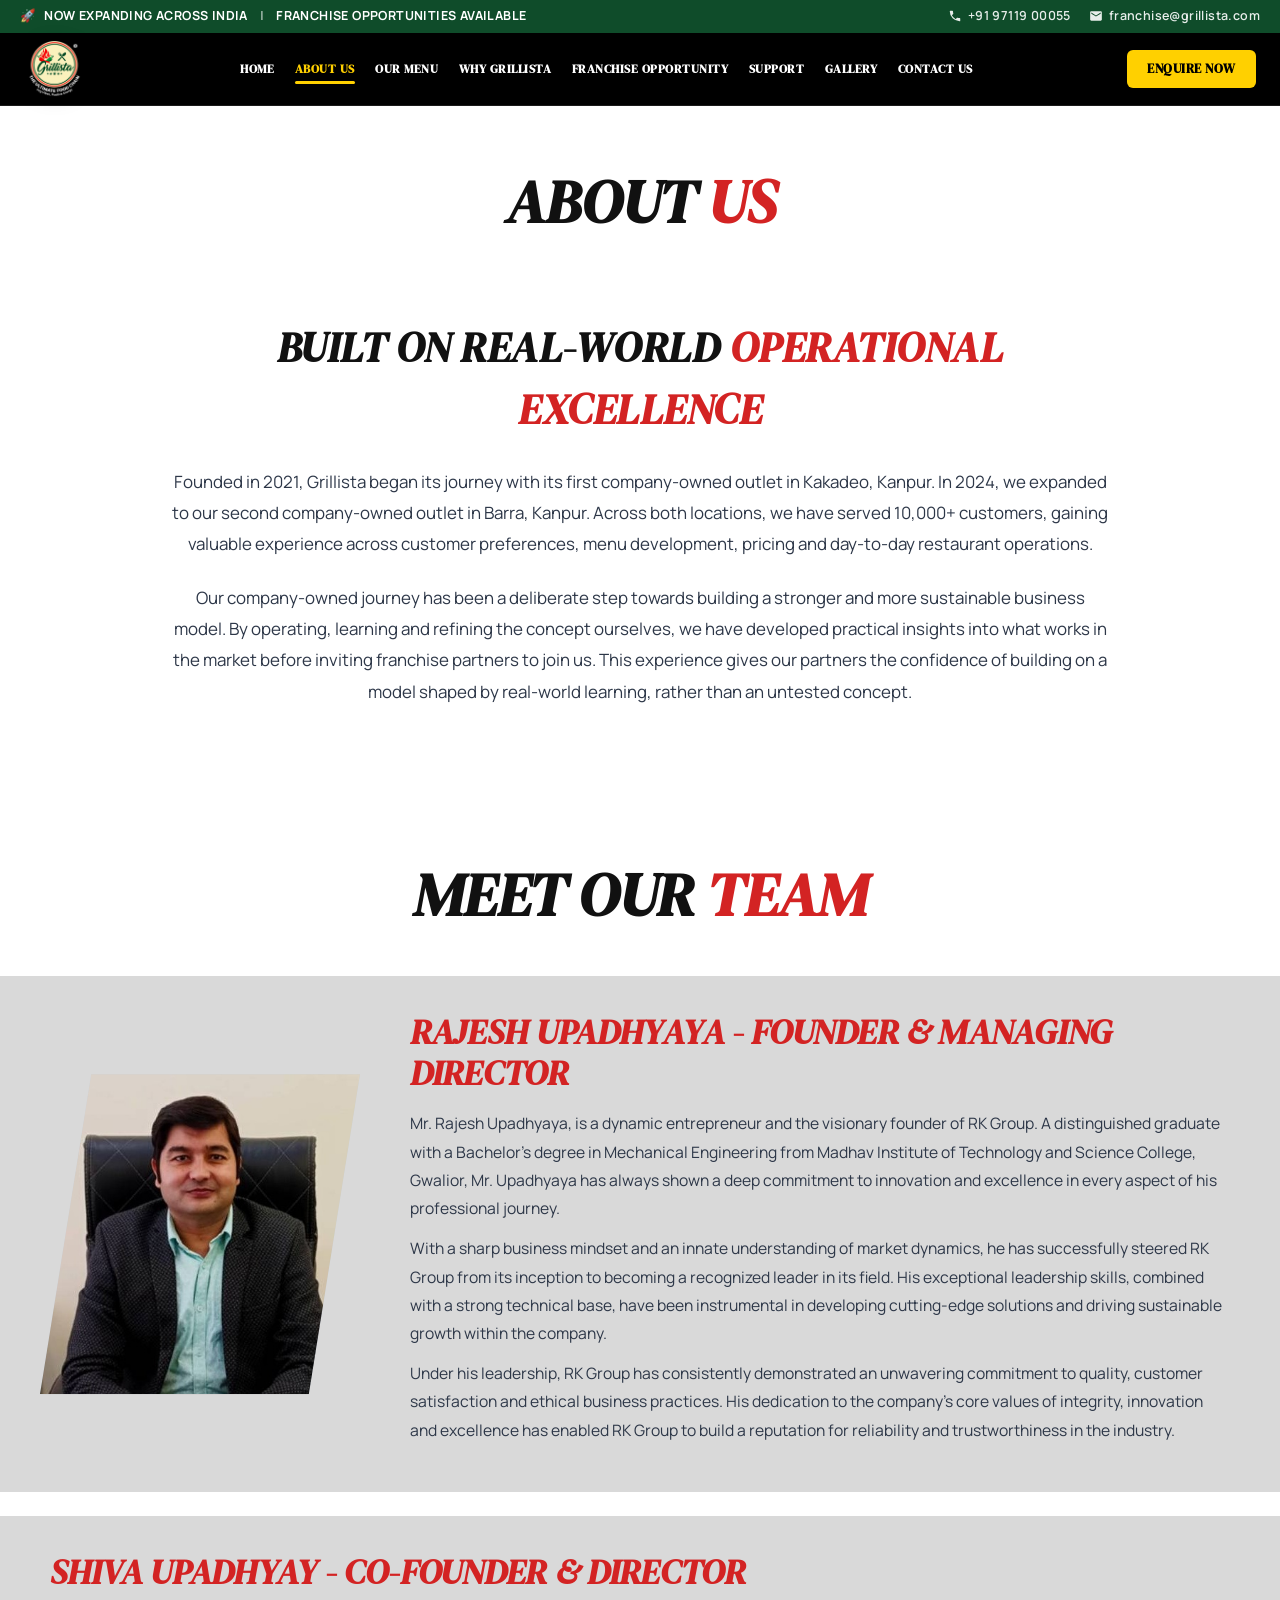
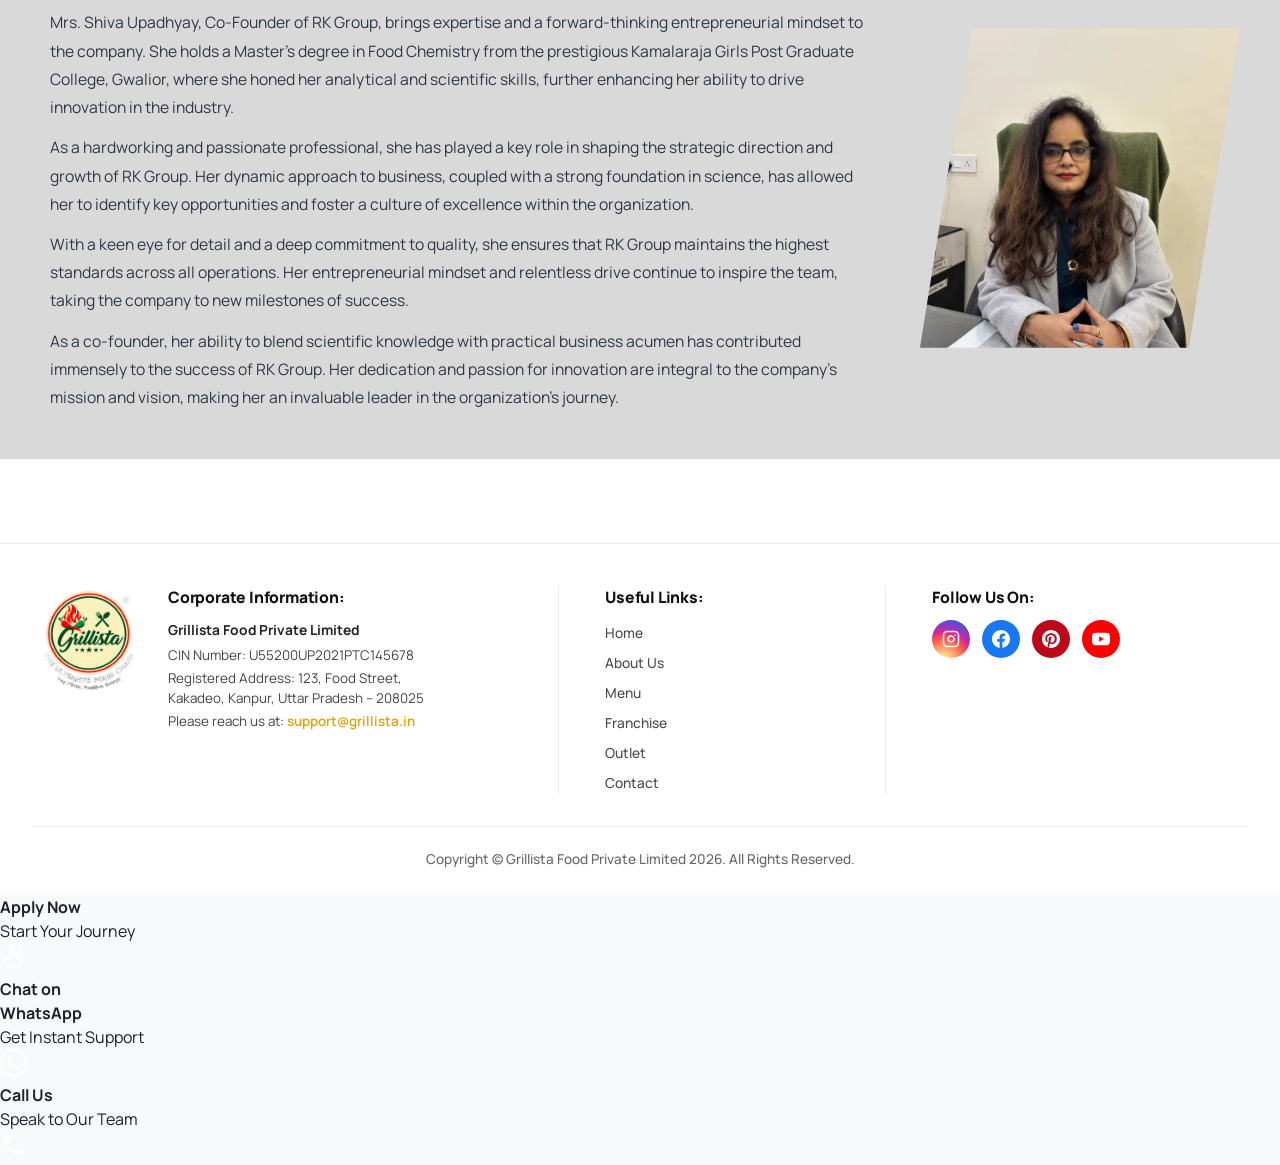
==== commit 7c0b555a: "Add asset cache busting query versions to guarantee instant desktop browser updates on GitHub Pages" ====
--- a/about.html
+++ b/about.html
@@ -15,10 +15,10 @@
   <link href="https://fonts.googleapis.com/css2?family=Caveat:wght@600;700;800&family=DM+Serif+Display:ital@0;1&family=Manrope:wght@300;400;500;600;700;800;900&display=swap" rel="stylesheet">
 
   <!-- Core Stylesheets -->
-  <link rel="stylesheet" href="css/style.css">
-  <link rel="stylesheet" href="css/menu.css">
-  <link rel="stylesheet" href="css/franchise.css">
-  <link rel="stylesheet" href="css/animations.css">
+  <link rel="stylesheet" href="css/style.css?v=20260908v5">
+  <link rel="stylesheet" href="css/menu.css?v=20260908v5">
+  <link rel="stylesheet" href="css/franchise.css?v=20260908v5">
+  <link rel="stylesheet" href="css/animations.css?v=20260908v5">
 
   <style>
     /* Exact Grillista About Us Typography & Sections */
@@ -195,6 +195,8 @@
       }
     }
   </style>
+  <!-- Security & Content Protection -->
+  <script src="js/security.js?v=20260908v5"></script>
 </head>
 <body>
 
@@ -435,7 +437,7 @@
           <h4 class="clean-footer-title">Follow Us On:</h4>
           <div class="clean-social-circle-row">
             <!-- Instagram -->
-            <a href="https://instagram.com" target="_blank" rel="noopener noreferrer" class="clean-social-circle-btn ig" aria-label="Instagram">
+            <a href="https://www.instagram.com/grillista1" target="_blank" rel="noopener noreferrer" class="clean-social-circle-btn ig" aria-label="Instagram">
               <svg viewBox="0 0 24 24" width="18" height="18" fill="none" stroke="#FFFFFF" stroke-width="2" stroke-linecap="round" stroke-linejoin="round">
                 <rect x="2" y="2" width="20" height="20" rx="5" ry="5"></rect>
                 <path d="M16 11.37A4 4 0 1 1 12.63 8 4 4 0 0 1 16 11.37z"></path>
@@ -443,13 +445,13 @@
               </svg>
             </a>
             <!-- Facebook -->
-            <a href="https://facebook.com" target="_blank" rel="noopener noreferrer" class="clean-social-circle-btn fb" aria-label="Facebook">
+            <a href="https://www.facebook.com/share/1EGML5sM3N/" target="_blank" rel="noopener noreferrer" class="clean-social-circle-btn fb" aria-label="Facebook">
               <svg viewBox="0 0 24 24" width="18" height="18" fill="#FFFFFF">
                 <path d="M24 12.073c0-6.627-5.373-12-12-12s-12 5.373-12 12c0 5.99 4.388 10.954 10.125 11.854v-8.385H7.078v-3.47h3.047V9.43c0-3.007 1.792-4.669 4.533-4.669 1.312 0 2.686.235 2.686.235v2.953H15.83c-1.491 0-1.956.925-1.956 1.874v2.25h3.328l-.532 3.47h-2.796v8.385C19.612 23.027 24 18.062 24 12.073z"/>
               </svg>
             </a>
             <!-- Pinterest -->
-            <a href="https://pinterest.com" target="_blank" rel="noopener noreferrer" class="clean-social-circle-btn pinterest" aria-label="Pinterest">
+            <a href="https://pin.it/1bi0APK1A" target="_blank" rel="noopener noreferrer" class="clean-social-circle-btn pinterest" aria-label="Pinterest">
               <svg viewBox="0 0 24 24" width="18" height="18" fill="#FFFFFF">
                 <path d="M12 0C5.373 0 0 5.372 0 12c0 5.084 3.163 9.426 7.627 11.174-.105-.949-.2-2.405.042-3.441.218-.937 1.407-5.965 1.407-5.965s-.359-.719-.359-1.782c0-1.668.967-2.914 2.171-2.914 1.023 0 1.518.769 1.518 1.69 0 1.029-.655 2.568-.994 3.995-.283 1.194.599 2.169 1.777 2.169 2.133 0 3.772-2.249 3.772-5.495 0-2.873-2.064-4.882-5.012-4.882-3.414 0-5.418 2.561-5.418 5.207 0 1.031.397 2.138.893 2.738a.36.36 0 0 1 .083.345l-.333 1.36c-.053.22-.174.267-.402.161-1.499-.698-2.436-2.889-2.436-4.649 0-3.785 2.75-7.262 7.929-7.262 4.163 0 7.398 2.967 7.398 6.931 0 4.136-2.607 7.464-6.227 7.464-1.216 0-2.359-.631-2.75-1.378l-.748 2.853c-.271 1.043-1.002 2.35-1.492 3.146C9.57 23.812 10.763 24 12 24c6.627 0 12-5.373 12-12 0-6.628-5.373-12-12-12z"/>
               </svg>
@@ -479,7 +481,7 @@
   
 
   <!-- App Script for Mobile Toggle & Sidebar -->
-  <script type="module" src="js/app.js"></script>
+  <script type="module" src="js/app.js?v=20260908v5"></script>
   <script>
     function toggleQuickSidebar() {
       document.getElementById('floating-quick-sidebar')?.classList.toggle('collapsed');
@@ -698,9 +700,9 @@
       </div>
     </div>
   </div>
-  <script src="js/profit-simulator.js"></script>
-
-  <script src="js/mobile-nav.js"></script>
+  <script src="js/profit-simulator.js?v=20260908v5"></script>
+
+  <script src="js/mobile-nav.js?v=20260908v5"></script>
 
     <!-- Actions Stack -->
     <div class="luxury-sidebar-items">
--- a/css/style.css
+++ b/css/style.css
@@ -69,6 +69,10 @@
   width: 100%;
   position: relative;
   -webkit-text-size-adjust: 100%;
+  -webkit-user-select: none;
+  -moz-user-select: none;
+  -ms-user-select: none;
+  user-select: none;
 }
 
 a {
@@ -85,10 +89,19 @@
   outline: none;
 }
 
+input, textarea, select {
+  -webkit-user-select: auto !important;
+  -moz-user-select: auto !important;
+  -ms-user-select: auto !important;
+  user-select: auto !important;
+}
+
 img, video, iframe {
   max-width: 100%;
   height: auto;
   display: block;
+  -webkit-user-drag: none;
+  user-drag: none;
 }
 
 .container {
@@ -2217,7 +2230,7 @@
   }
 }
 
-/* Mobile Slide-In Navigation Drawer */
+/* Mobile Slide-In Navigation Drawer (Pixel-Perfect Flagship Match) */
 .mobile-nav-backdrop {
   display: none;
   position: fixed;
@@ -2225,178 +2238,423 @@
   left: 0;
   width: 100vw;
   height: 100vh;
-  background: rgba(0, 0, 0, 0.7);
-  backdrop-filter: blur(6px);
-  -webkit-backdrop-filter: blur(6px);
+  background: rgba(0, 0, 0, 0.78);
+  backdrop-filter: blur(8px);
+  -webkit-backdrop-filter: blur(8px);
   z-index: 99998;
   opacity: 0;
-  transition: opacity 0.3s ease;
+  visibility: hidden;
+  pointer-events: none;
+  transition: opacity 0.35s ease, visibility 0.35s ease;
 }
 
 .mobile-nav-backdrop.active {
   display: block;
   opacity: 1;
+  visibility: visible;
+  pointer-events: auto;
 }
 
 .mobile-nav-drawer {
   position: fixed;
   top: 0;
-  left: -320px;
-  width: 290px;
-  max-width: 85vw;
+  left: 0;
+  width: 320px;
+  max-width: 86vw;
   height: 100vh;
-  background: #0B0F19;
-  border-right: 1px solid rgba(255, 208, 0, 0.2);
+  height: 100dvh;
+  background: #0A0E18;
   z-index: 99999;
+  transform: translateX(-120%);
+  transition: transform 0.35s cubic-bezier(0.16, 1, 0.3, 1), visibility 0.35s ease;
+  box-shadow: 10px 0 45px rgba(0, 0, 0, 0.85);
+  border-right: 1px solid rgba(250, 204, 21, 0.15);
   display: flex;
   flex-direction: column;
+  overflow: hidden;
+  box-sizing: border-box;
+  visibility: hidden;
+  pointer-events: none;
+}
+
+.mobile-nav-drawer.open {
+  transform: translateX(0);
+  visibility: visible;
+  pointer-events: auto;
+}
+
+.drawer-scroll-container {
+  flex: 1;
+  overflow-y: auto;
+  -webkit-overflow-scrolling: touch;
+  padding: 22px 18px 28px;
+  display: flex;
+  flex-direction: column;
+  gap: 16px;
+  box-sizing: border-box;
+}
+
+.drawer-scroll-container::-webkit-scrollbar {
+  width: 4px;
+}
+.drawer-scroll-container::-webkit-scrollbar-thumb {
+  background: rgba(250, 204, 21, 0.25);
+  border-radius: 4px;
+}
+
+/* 1. Drawer Header */
+.drawer-header {
+  display: flex;
+  align-items: flex-start;
   justify-content: space-between;
-  padding: 24px 20px 28px;
-  box-sizing: border-box;
-  overflow-y: auto;
-  box-shadow: 10px 0 35px rgba(0, 0, 0, 0.6);
-  transition: transform 0.32s cubic-bezier(0.16, 1, 0.3, 1);
-}
-
-.mobile-nav-drawer.open {
-  transform: translateX(320px);
-}
-
-/* Drawer Header */
-.drawer-header {
-  display: flex;
-  align-items: center;
-  justify-content: space-between;
-  padding-bottom: 18px;
-  border-bottom: 1px solid rgba(255, 255, 255, 0.1);
-  margin-bottom: 16px;
+  position: relative;
+  padding-bottom: 6px;
 }
 
 .drawer-brand {
   display: flex;
   align-items: center;
-  gap: 10px;
+  gap: 14px;
+}
+
+.drawer-logo-ring {
+  width: 58px;
+  height: 58px;
+  border-radius: 50%;
+  border: 2px solid #E2E8F0;
+  background: #000000;
+  display: flex;
+  align-items: center;
+  justify-content: center;
+  overflow: hidden;
+  flex-shrink: 0;
+  box-shadow: 0 0 12px rgba(250, 204, 21, 0.2);
 }
 
 .drawer-logo {
-  height: 44px;
-  width: auto;
+  width: 84%;
+  height: 84%;
   object-fit: contain;
 }
 
+.drawer-brand-text {
+  display: flex;
+  flex-direction: column;
+}
+
 .drawer-brand-title {
-  font-family: var(--font-display, var(--font-sans), sans-serif);
-  font-size: 1.15rem;
-  font-weight: 900;
+  font-family: var(--font-serif), 'DM Serif Display', Georgia, serif;
+  font-size: 1.55rem;
+  font-weight: 700;
   color: #FFFFFF;
   letter-spacing: 0.5px;
+  line-height: 1.05;
 }
 
 .drawer-veg-pill {
+  font-family: var(--font-sans), 'Manrope', sans-serif;
   font-size: 0.65rem;
   font-weight: 800;
-  color: #22C55E;
+  color: #EAB308;
+  letter-spacing: 0.8px;
+  margin-top: 3px;
+}
+
+.drawer-script-tag {
+  font-family: 'Caveat', cursive, var(--font-serif);
+  font-size: 0.95rem;
+  color: #FFFFFF;
+  opacity: 0.95;
+  margin-top: 2px;
+  line-height: 1.1;
+  font-weight: 600;
+}
+
+.drawer-gold-dash {
+  width: 55px;
+  height: 2.5px;
+  background: linear-gradient(90deg, #FACC15, #EAB308);
+  border-radius: 2px;
+  margin-top: 5px;
 }
 
 .drawer-close-btn {
-  background: rgba(255, 255, 255, 0.1);
-  border: 1px solid rgba(255, 255, 255, 0.2);
-  color: #FFFFFF;
-  width: 34px;
-  height: 34px;
+  width: 36px;
+  height: 36px;
   border-radius: 50%;
+  background: rgba(255, 255, 255, 0.08);
+  border: 1px solid rgba(255, 255, 255, 0.15);
+  color: #CBD5E1;
   font-size: 1.1rem;
+  display: flex;
+  align-items: center;
+  justify-content: center;
   cursor: pointer;
-  display: flex;
-  align-items: center;
-  justify-content: center;
   transition: all 0.2s ease;
+  flex-shrink: 0;
+  line-height: 1;
+  padding: 0;
 }
 
 .drawer-close-btn:hover {
-  background: #FFD000;
+  background: #FACC15;
   color: #000000;
-}
-
-/* Drawer Nav Menu Links */
+  border-color: #FACC15;
+}
+
+/* 2. Drawer Navigation Items */
 .drawer-nav-menu {
   list-style: none;
   padding: 0;
   margin: 0;
   display: flex;
   flex-direction: column;
-  gap: 8px;
-}
-
-.drawer-nav-menu li a {
+  gap: 7px;
+}
+
+.drawer-nav-item {
   display: flex;
   align-items: center;
   justify-content: space-between;
-  color: #E2E8F0;
-  font-family: var(--font-display, var(--font-sans), sans-serif);
+  padding: 11px 14px;
+  background: #111624;
+  border: 1px solid rgba(255, 255, 255, 0.07);
+  border-radius: 10px;
+  text-decoration: none;
+  color: #FFFFFF;
+  transition: all 0.22s ease;
+}
+
+.drawer-nav-item:hover {
+  background: #171E30;
+  border-color: rgba(250, 204, 21, 0.3);
+  transform: translateX(3px);
+}
+
+.drawer-nav-item.active {
+  background: #141B2D;
+  border-color: #FACC15;
+  color: #FACC15;
+  box-shadow: 0 0 14px rgba(250, 204, 21, 0.15);
+}
+
+.drawer-item-left {
+  display: flex;
+  align-items: center;
+  gap: 12px;
+}
+
+.drawer-item-icon {
+  color: #FACC15;
+  display: flex;
+  align-items: center;
+  justify-content: center;
+  width: 22px;
+  flex-shrink: 0;
+}
+
+.drawer-item-icon svg {
+  display: block;
+}
+
+.drawer-item-label {
+  font-family: var(--font-sans), 'Manrope', sans-serif;
   font-size: 0.88rem;
   font-weight: 800;
-  letter-spacing: 0.4px;
+  letter-spacing: 0.6px;
+  text-transform: uppercase;
+  color: inherit;
+}
+
+.drawer-item-chevron {
+  font-size: 1.25rem;
+  font-weight: 400;
+  color: #94A3B8;
+  line-height: 1;
+}
+
+.drawer-nav-item.active .drawer-item-chevron {
+  color: #FACC15;
+}
+
+/* 3. "More Than Food" Promo Card */
+.drawer-promo-card {
+  background: #111624;
+  border: 1px solid rgba(255, 255, 255, 0.08);
+  border-radius: 12px;
+  padding: 14px 16px;
+  display: flex;
+  align-items: center;
+  justify-content: space-between;
+  gap: 12px;
+  box-shadow: 0 6px 18px rgba(0, 0, 0, 0.3);
+}
+
+.drawer-promo-left {
+  display: flex;
+  flex-direction: column;
+}
+
+.drawer-promo-script {
+  font-family: 'Caveat', cursive, var(--font-serif);
+  font-size: 1.45rem;
+  font-weight: 700;
+  color: #FFFFFF;
+  line-height: 1.05;
+}
+
+.drawer-promo-line {
+  width: 36px;
+  height: 2px;
+  background: #FACC15;
+  margin: 6px 0;
+  border-radius: 1px;
+}
+
+.drawer-promo-sub {
+  font-family: var(--font-sans), 'Manrope', sans-serif;
+  font-size: 0.72rem;
+  font-weight: 700;
+  color: #CBD5E1;
+  line-height: 1.25;
+}
+
+.drawer-promo-right {
+  flex-shrink: 0;
+}
+
+.drawer-promo-img {
+  width: 72px;
+  height: 72px;
+  border-radius: 10px;
+  object-fit: cover;
+  border: 1px solid rgba(250, 204, 21, 0.25);
+  display: block;
+}
+
+/* 4. Apply for Franchise Gold CTA Button */
+.drawer-gold-cta-btn {
+  display: flex;
+  align-items: center;
+  justify-content: center;
+  gap: 8px;
+  background: linear-gradient(135deg, #FFE066 0%, #FFC72C 50%, #F59E0B 100%);
+  color: #000000;
+  font-family: var(--font-sans), 'Manrope', sans-serif;
+  font-size: 0.88rem;
+  font-weight: 900;
+  letter-spacing: 0.6px;
   text-transform: uppercase;
   text-decoration: none;
-  padding: 10px 14px;
-  border-radius: 8px;
-  background: rgba(255, 255, 255, 0.03);
-  border: 1px solid rgba(255, 255, 255, 0.05);
-  transition: all 0.2s ease;
-}
-
-.drawer-nav-menu li a:hover,
-.drawer-nav-menu li a.active {
-  background: rgba(255, 208, 0, 0.12);
-  border-color: rgba(255, 208, 0, 0.35);
-  color: #FFD000;
-  transform: translateX(4px);
-}
-
-.drawer-nav-menu li a span.chevron {
-  font-size: 1.1rem;
+  padding: 13px 18px;
+  border-radius: 9999px;
+  box-shadow: 0 6px 20px rgba(255, 199, 44, 0.4);
+  transition: transform 0.2s ease, box-shadow 0.2s ease;
+  box-sizing: border-box;
+}
+
+.drawer-gold-cta-btn:hover {
+  transform: translateY(-2px);
+  box-shadow: 0 8px 24px rgba(255, 199, 44, 0.55);
+}
+
+.drawer-cta-rocket {
+  font-size: 1.05rem;
+}
+
+.drawer-cta-text {
+  flex: 1;
+  text-align: center;
+  white-space: nowrap;
+}
+
+.drawer-cta-arrow {
+  font-size: 1.15rem;
+  font-weight: 900;
+}
+
+/* 5. Social Links & Footer Tagline */
+.drawer-social-section {
+  display: flex;
+  flex-direction: column;
+  align-items: center;
+  gap: 10px;
+  padding-top: 10px;
+  border-top: 1px solid rgba(255, 255, 255, 0.08);
+  margin-top: 2px;
+}
+
+.drawer-social-label {
+  font-family: var(--font-sans), 'Manrope', sans-serif;
+  font-size: 0.72rem;
+  font-weight: 800;
+  letter-spacing: 2px;
   color: #94A3B8;
-}
-
-/* Drawer Bottom Actions */
-.drawer-footer {
-  margin-top: 24px;
+  text-transform: uppercase;
+}
+
+.drawer-social-icons {
+  display: flex;
+  align-items: center;
+  justify-content: center;
+  gap: 10px;
+}
+
+.drawer-social-btn {
+  width: 36px;
+  height: 36px;
+  border-radius: 50%;
+  display: flex;
+  align-items: center;
+  justify-content: center;
+  text-decoration: none;
+  transition: transform 0.2s ease, filter 0.2s ease;
+  border: 1px solid rgba(255, 255, 255, 0.1);
+}
+
+.drawer-social-btn:hover {
+  transform: translateY(-2px);
+  filter: brightness(1.15);
+}
+
+.drawer-social-btn.ig {
+  background: radial-gradient(circle at 30% 107%, #fdf497 0%, #fdf497 5%, #fd5949 45%, #d6249f 60%, #285AEB 90%);
+}
+
+.drawer-social-btn.fb {
+  background: #1877F2;
+}
+
+.drawer-social-btn.yt {
+  background: #FF0000;
+}
+
+.drawer-social-btn.li {
+  background: #0077B5;
+}
+
+.drawer-social-btn.pi {
+  background: #BD081C;
+}
+
+.drawer-bottom-script {
+  font-family: 'Caveat', cursive, var(--font-serif);
+  font-size: 1.05rem;
+  color: #FFFFFF;
+  opacity: 0.9;
+  margin-top: 2px;
+  text-align: center;
   display: flex;
   flex-direction: column;
-  gap: 10px;
-}
-
-.drawer-apply-btn {
-  background: #D32323;
-  color: #FFFFFF;
-  font-family: var(--font-display, var(--font-sans), sans-serif);
-  font-size: 0.85rem;
-  font-weight: 900;
-  letter-spacing: 0.5px;
-  text-transform: uppercase;
-  text-decoration: none;
-  padding: 12px;
-  border-radius: 8px;
-  text-align: center;
-  display: block;
-  box-shadow: 0 4px 14px rgba(211, 35, 35, 0.35);
-}
-
-.drawer-call-btn {
-  background: rgba(255, 255, 255, 0.08);
-  border: 1px solid rgba(255, 255, 255, 0.15);
-  color: #FFFFFF;
-  font-size: 0.8rem;
-  font-weight: 700;
-  text-decoration: none;
-  padding: 10px;
-  border-radius: 8px;
-  text-align: center;
-  display: flex;
-  align-items: center;
-  justify-content: center;
-  gap: 6px;
+  align-items: center;
+}
+
+.drawer-bottom-dash {
+  width: 45px;
+  height: 2px;
+  background: #FACC15;
+  border-radius: 2px;
+  margin-top: 4px;
 }
 
 /* 3. Flagship Hero Banner (Split Diagonal Layout with Yellow Strips) */
@@ -2587,41 +2845,51 @@
 }
 
 .banner-badge-circle {
-  width: 140px;
-  height: 140px;
+  width: 146px;
+  height: 146px;
   border-radius: 50%;
   background: #090D16;
-  border: 3px dashed rgba(255, 199, 44, 0.6);
-  box-shadow: 0 0 30px rgba(0, 0, 0, 0.8);
+  border: 2.5px solid #FFC72C;
+  box-shadow: 0 12px 35px rgba(0, 0, 0, 0.6), inset 0 0 0 3px rgba(255, 199, 44, 0.18);
   display: flex;
   flex-direction: column;
   align-items: center;
   justify-content: center;
   text-align: center;
-  padding: 12px;
+  padding: 14px;
   color: #FFFFFF;
+  font-family: var(--font-sans, 'Manrope', sans-serif);
 }
 
 .badge-line1 {
-  font-size: 0.72rem;
-  font-weight: 900;
+  font-family: var(--font-sans, 'Manrope', sans-serif);
+  font-size: 0.74rem;
+  font-weight: 800;
   color: #FFFFFF;
-  letter-spacing: 0.5px;
+  letter-spacing: 1.2px;
+  text-transform: uppercase;
+  line-height: 1.2;
 }
 
 .badge-line2 {
-  font-size: 0.76rem;
-  font-weight: 950;
+  font-family: var(--font-sans, 'Manrope', sans-serif);
+  font-size: 0.86rem;
+  font-weight: 800;
   color: #FFD000;
-  letter-spacing: 0.5px;
-  margin: 2px 0;
+  letter-spacing: 0.6px;
+  text-transform: uppercase;
+  margin: 4px 0;
+  line-height: 1.15;
 }
 
 .badge-line3 {
+  font-family: var(--font-sans, 'Manrope', sans-serif);
   font-size: 0.68rem;
-  font-weight: 900;
-  color: #FFD000;
-  letter-spacing: 0.5px;
+  font-weight: 800;
+  color: #F3F4F6;
+  letter-spacing: 1px;
+  text-transform: uppercase;
+  line-height: 1.2;
 }
 
 /* Right Food Image Side */
@@ -4350,9 +4618,9 @@
   font-size: 0.9rem;
   color: #111827;
   outline: none;
-  resize: vertical;
   transition: all 0.2s ease;
   box-sizing: border-box;
+  resize: vertical;
 }
 
 .inq-input:focus,
@@ -4360,6 +4628,39 @@
 .inq-textarea:focus {
   border-color: #FFC72C;
   box-shadow: 0 0 0 3px rgba(255, 199, 44, 0.18);
+}
+
+.inq-input.is-invalid,
+.inq-select.is-invalid,
+.inq-textarea.is-invalid {
+  border-color: #EF4444 !important;
+  background-color: #FEF2F2 !important;
+}
+
+.inq-input.is-invalid:focus,
+.inq-select.is-invalid:focus,
+.inq-textarea.is-invalid:focus {
+  border-color: #DC2626 !important;
+  box-shadow: 0 0 0 3px rgba(239, 68, 68, 0.2) !important;
+}
+
+.inq-input.is-valid,
+.inq-select.is-valid,
+.inq-textarea.is-valid {
+  border-color: #22C55E !important;
+}
+
+.inq-error-msg {
+  font-size: 0.74rem;
+  font-weight: 700;
+  color: #DC2626;
+  margin-top: 4px;
+  display: none;
+  line-height: 1.3;
+}
+
+.inq-error-msg.visible {
+  display: block;
 }
 
 .inq-input::placeholder,
